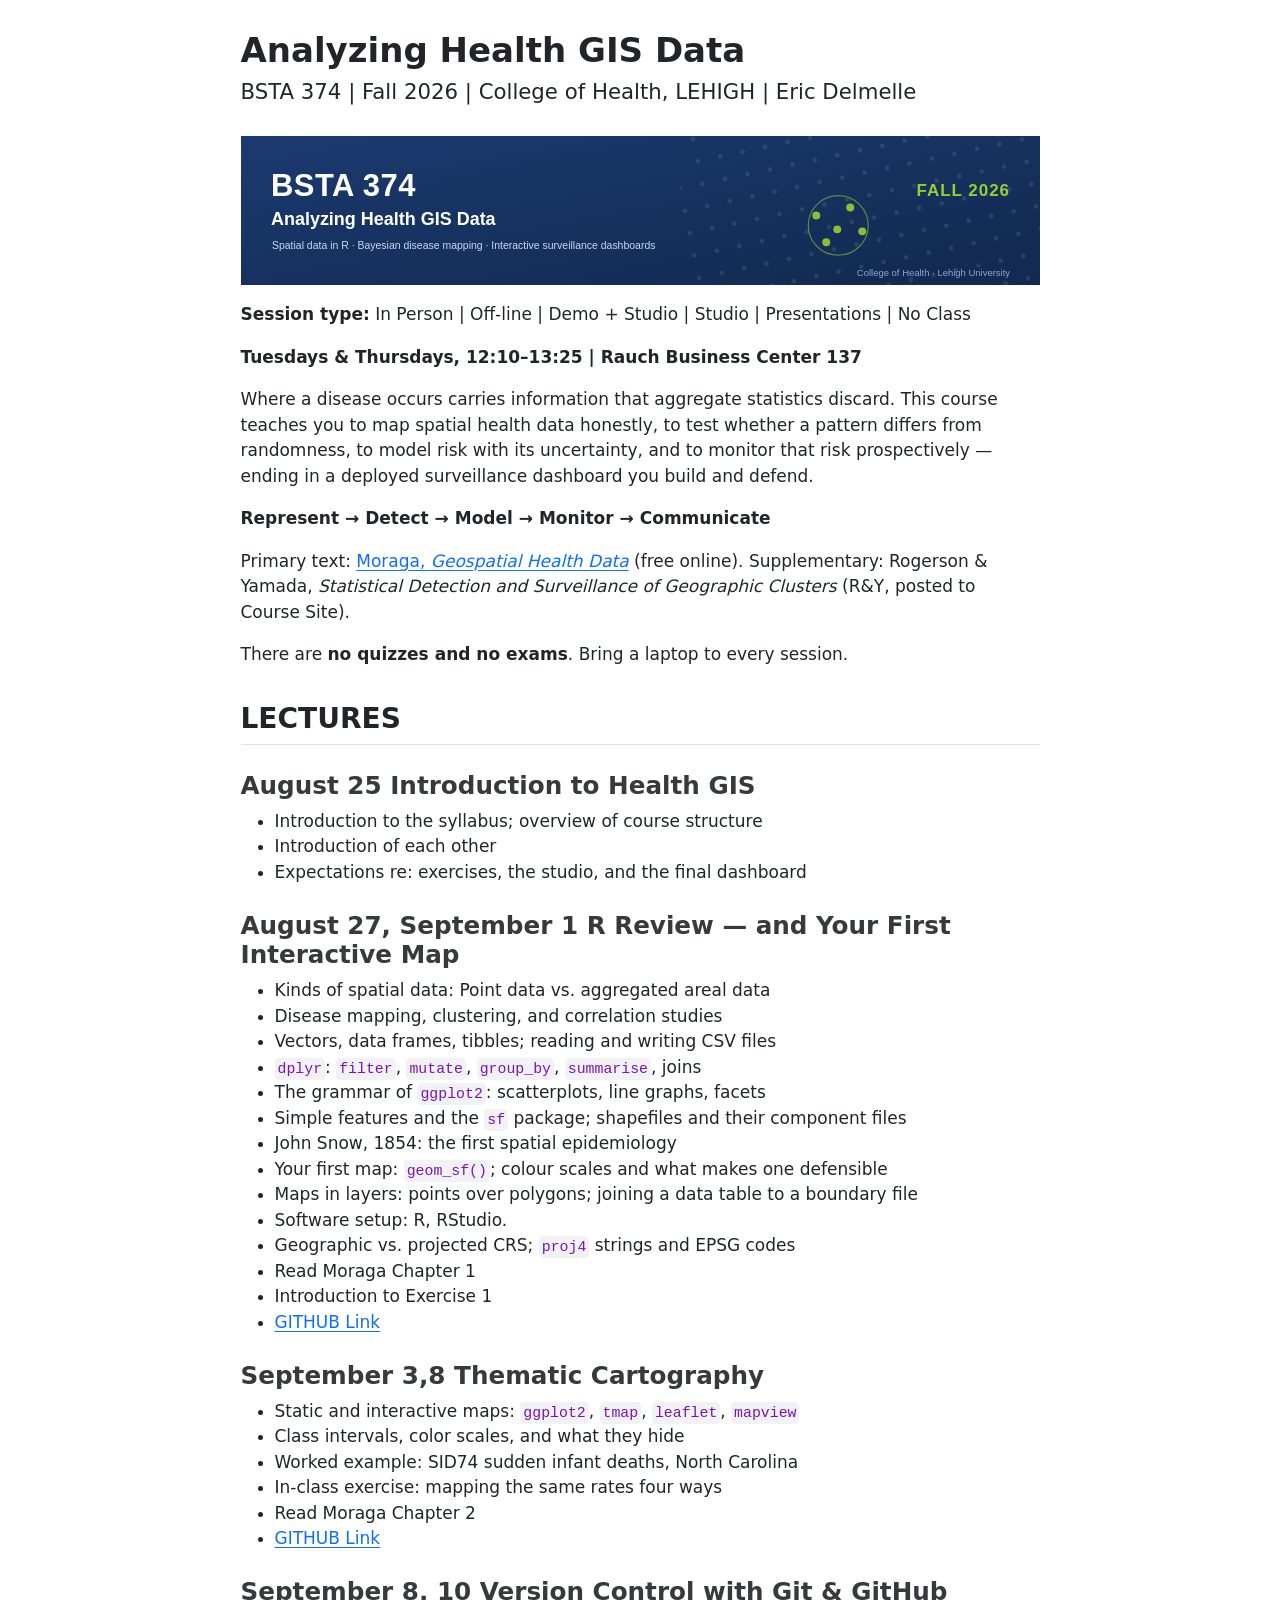
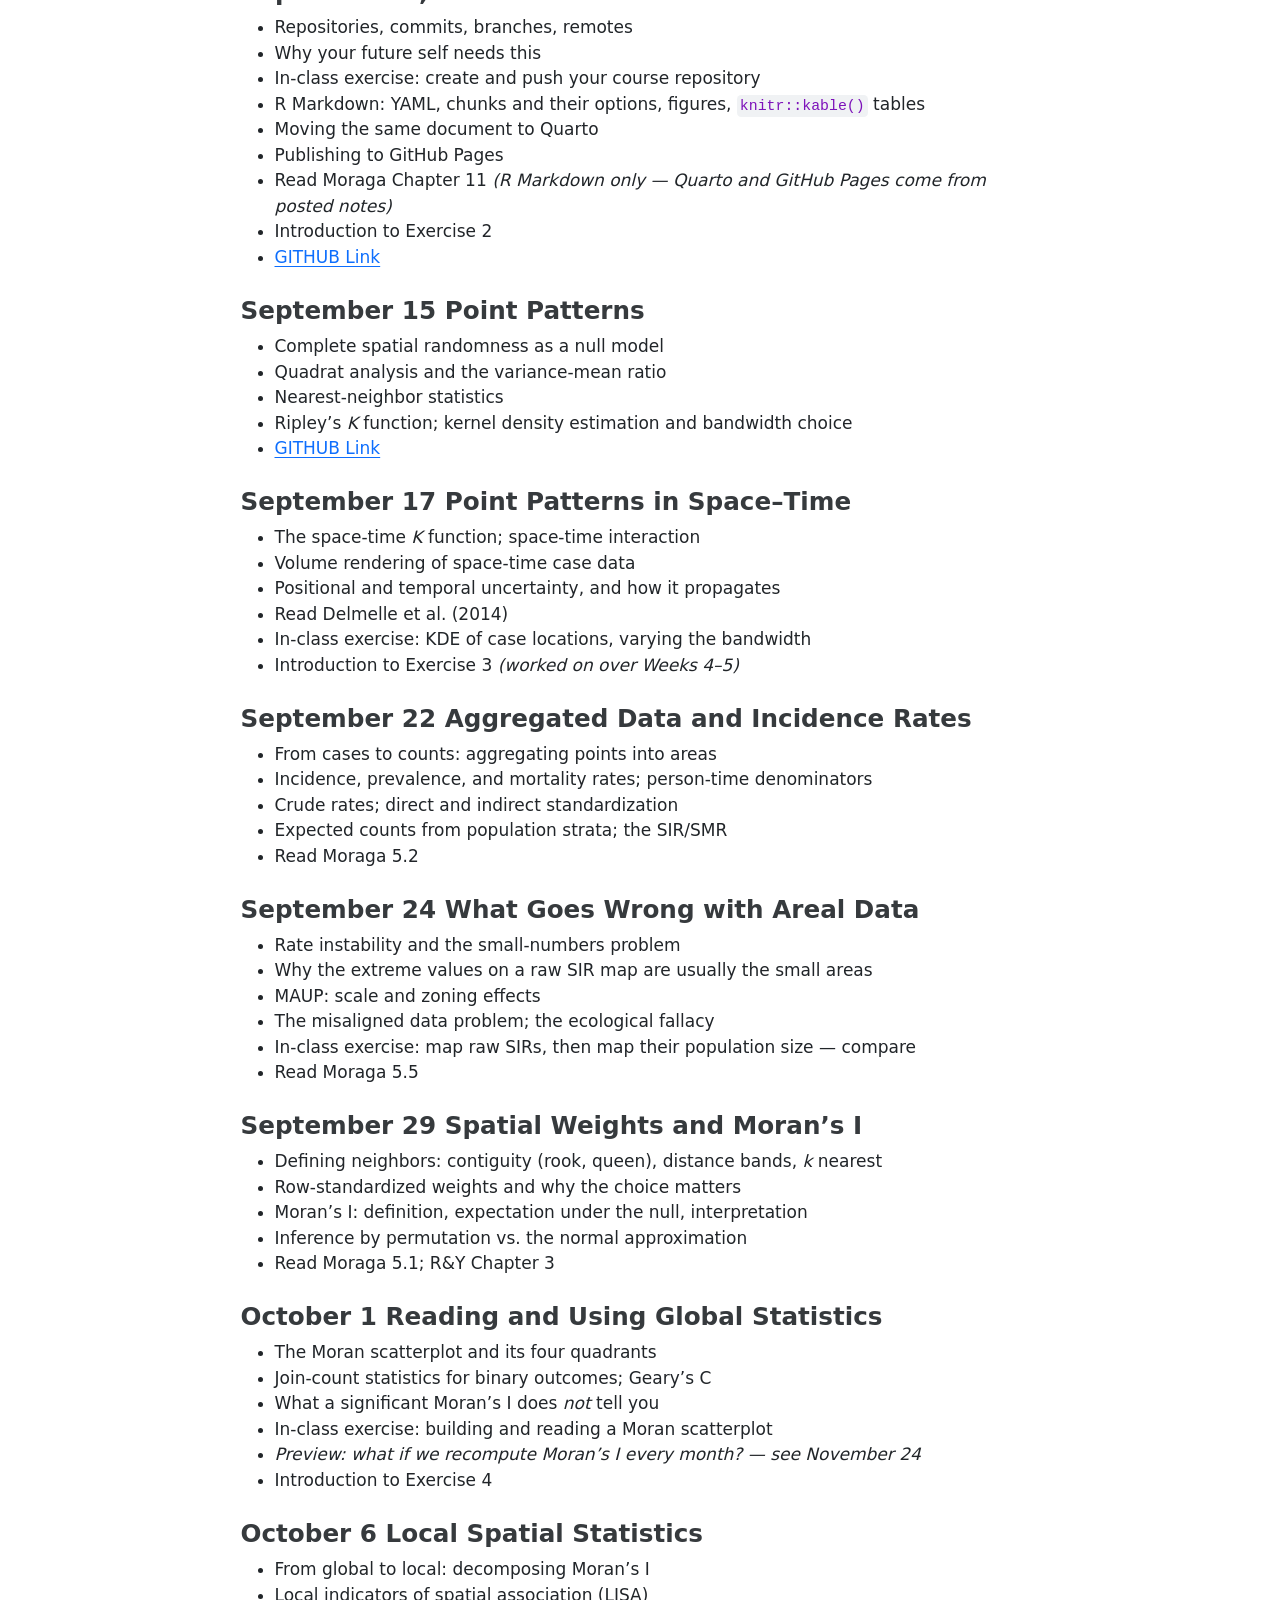
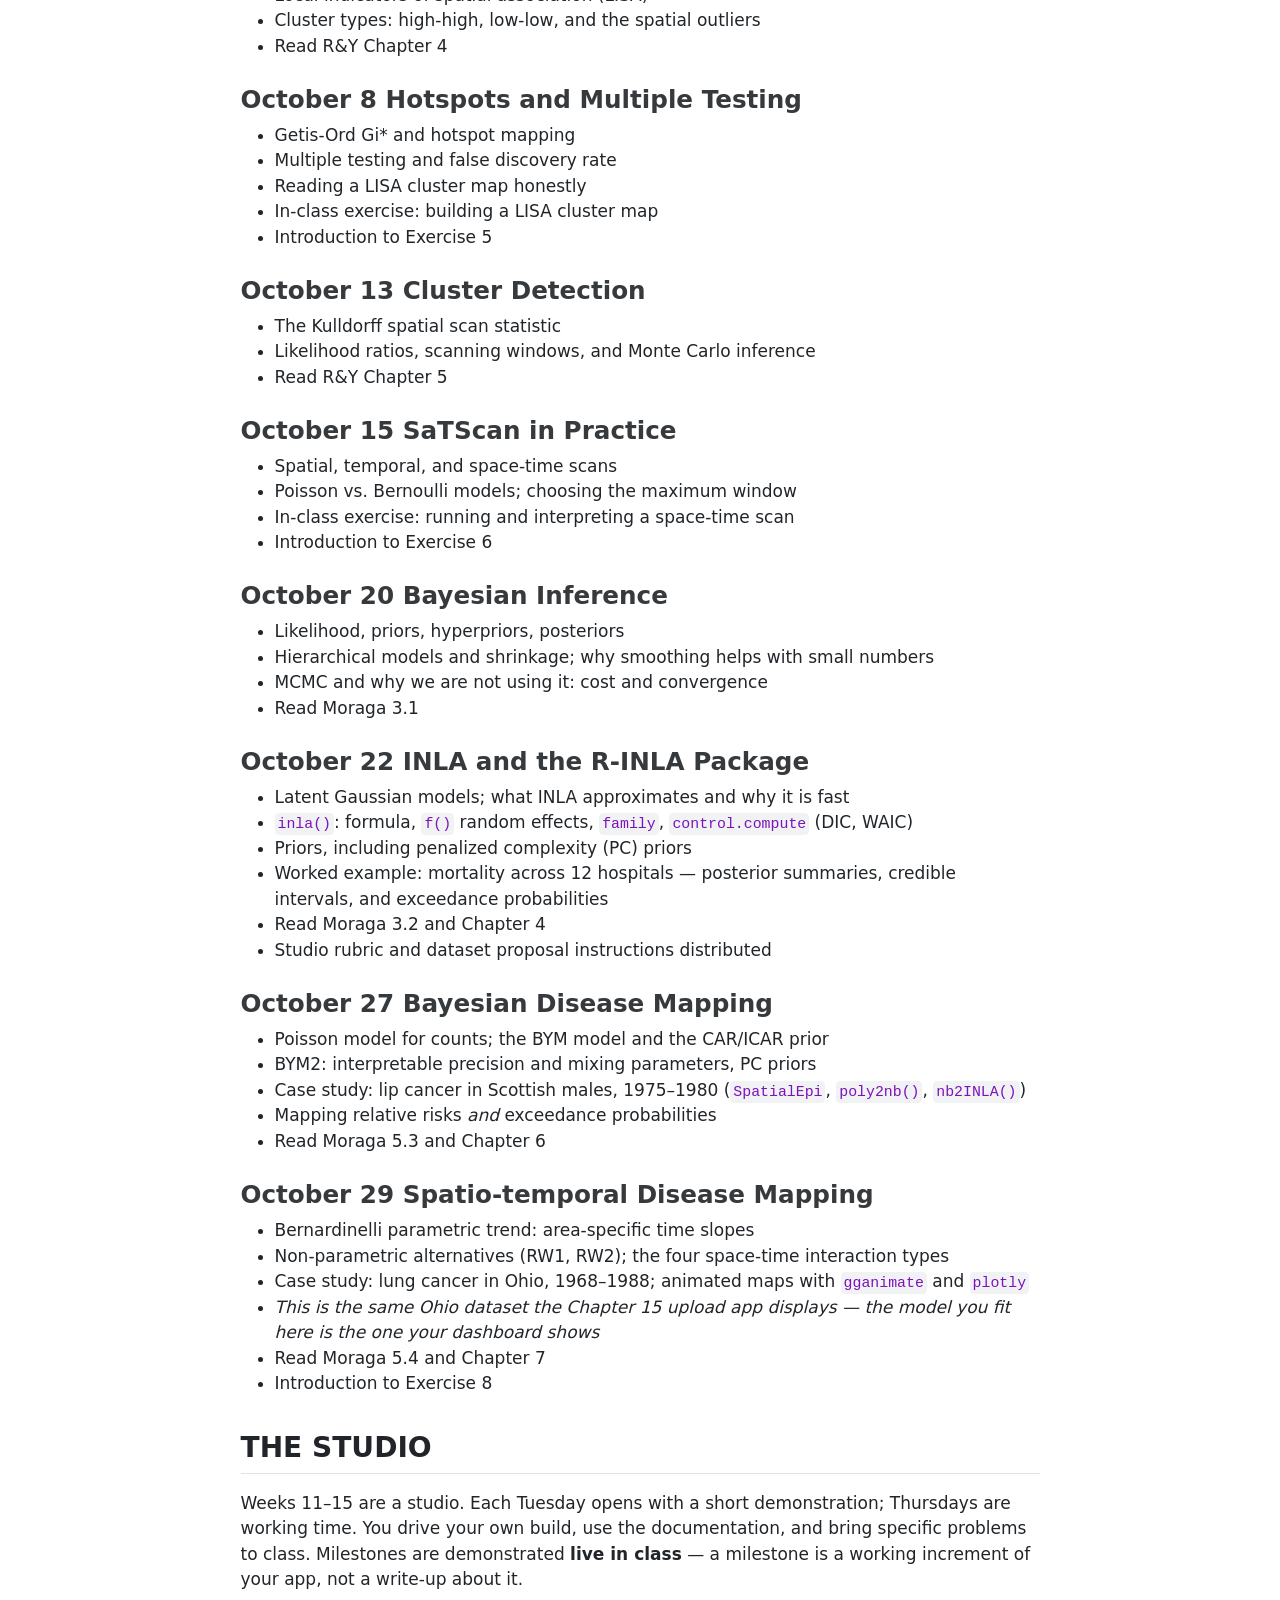
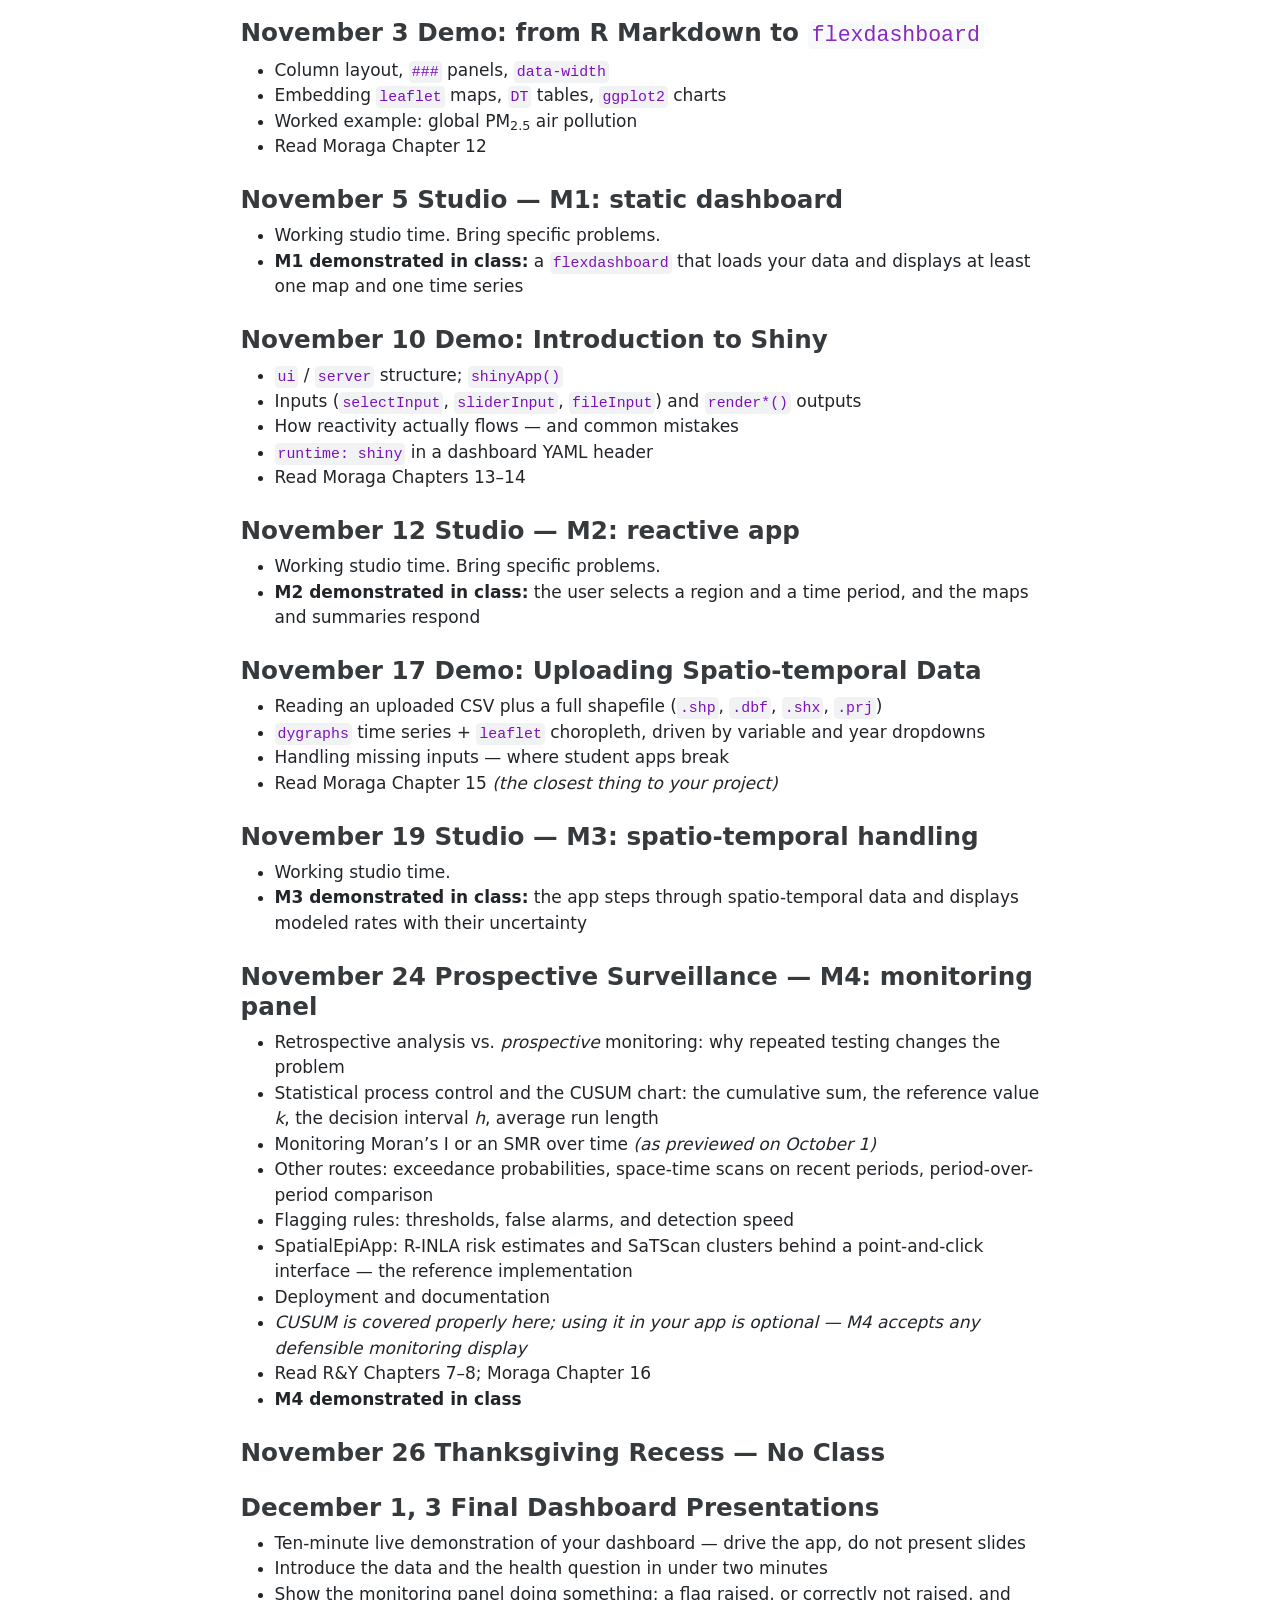
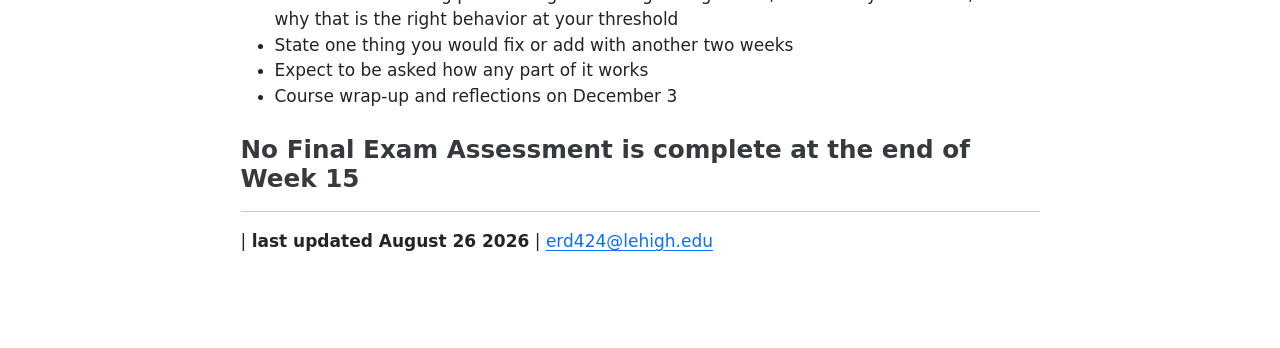
==== docs/index.html @ a83b5912 "~" ====
<!DOCTYPE html>
<html xmlns="http://www.w3.org/1999/xhtml" lang="en" xml:lang="en"><head>

<meta charset="utf-8">
<meta name="generator" content="quarto-1.8.25">

<meta name="viewport" content="width=device-width, initial-scale=1.0, user-scalable=yes">


<title>Analyzing Health GIS Data – Population Health</title>
<style>
code{white-space: pre-wrap;}
span.smallcaps{font-variant: small-caps;}
div.columns{display: flex; gap: min(4vw, 1.5em);}
div.column{flex: auto; overflow-x: auto;}
div.hanging-indent{margin-left: 1.5em; text-indent: -1.5em;}
ul.task-list{list-style: none;}
ul.task-list li input[type="checkbox"] {
  width: 0.8em;
  margin: 0 0.8em 0.2em -1em; /* quarto-specific, see https://github.com/quarto-dev/quarto-cli/issues/4556 */ 
  vertical-align: middle;
}
</style>


<script src="site_libs/quarto-nav/quarto-nav.js"></script>
<script src="site_libs/clipboard/clipboard.min.js"></script>
<script src="site_libs/quarto-search/autocomplete.umd.js"></script>
<script src="site_libs/quarto-search/fuse.min.js"></script>
<script src="site_libs/quarto-search/quarto-search.js"></script>
<meta name="quarto:offset" content="./">
<script src="site_libs/quarto-html/quarto.js" type="module"></script>
<script src="site_libs/quarto-html/tabsets/tabsets.js" type="module"></script>
<script src="site_libs/quarto-html/axe/axe-check.js" type="module"></script>
<script src="site_libs/quarto-html/popper.min.js"></script>
<script src="site_libs/quarto-html/tippy.umd.min.js"></script>
<script src="site_libs/quarto-html/anchor.min.js"></script>
<link href="site_libs/quarto-html/tippy.css" rel="stylesheet">
<link href="site_libs/quarto-html/quarto-syntax-highlighting-7b89279ff1a6dce999919e0e67d4d9ec.css" rel="stylesheet" id="quarto-text-highlighting-styles">
<script src="site_libs/bootstrap/bootstrap.min.js"></script>
<link href="site_libs/bootstrap/bootstrap-icons.css" rel="stylesheet">
<link href="site_libs/bootstrap/bootstrap-ff63373b1067ca6f91cf1456aa1f00a2.min.css" rel="stylesheet" append-hash="true" id="quarto-bootstrap" data-mode="light">
<script id="quarto-search-options" type="application/json">{
  "location": "sidebar",
  "copy-button": false,
  "collapse-after": 3,
  "panel-placement": "start",
  "type": "textbox",
  "limit": 50,
  "keyboard-shortcut": [
    "f",
    "/",
    "s"
  ],
  "show-item-context": false,
  "language": {
    "search-no-results-text": "No results",
    "search-matching-documents-text": "matching documents",
    "search-copy-link-title": "Copy link to search",
    "search-hide-matches-text": "Hide additional matches",
    "search-more-match-text": "more match in this document",
    "search-more-matches-text": "more matches in this document",
    "search-clear-button-title": "Clear",
    "search-text-placeholder": "",
    "search-detached-cancel-button-title": "Cancel",
    "search-submit-button-title": "Submit",
    "search-label": "Search"
  }
}</script>


<link rel="stylesheet" href="styles.css">
</head>

<body class="fullcontent quarto-light">

<div id="quarto-search-results"></div>
<!-- content -->
<div id="quarto-content" class="quarto-container page-columns page-rows-contents page-layout-article">
<!-- sidebar -->
<!-- margin-sidebar -->
    
<!-- main -->
<main class="content" id="quarto-document-content">

<header id="title-block-header" class="quarto-title-block default">
<div class="quarto-title">
<h1 class="title">Analyzing Health GIS Data</h1>
<p class="subtitle lead">BSTA 374 | Fall 2026 | College of Health, LEHIGH | Eric Delmelle</p>
</div>



<div class="quarto-title-meta">

    
  
    
  </div>
  


</header>


<p><img src="banner.svg" class="img-fluid"></p>
<p><strong>Session type:</strong> <span class="in-person">In Person</span> | <span class="off-line">Off-line</span> | <span class="demo">Demo + Studio</span> | <span class="studio">Studio</span> | <span class="presentation">Presentations</span> | <span class="no-class">No Class</span></p>
<p><strong>Tuesdays &amp; Thursdays, 12:10–13:25 | Rauch Business Center 137</strong></p>
<p>Where a disease occurs carries information that aggregate statistics discard. This course teaches you to map spatial health data honestly, to test whether a pattern differs from randomness, to model risk with its uncertainty, and to monitor that risk prospectively — ending in a deployed surveillance dashboard you build and defend.</p>
<p><strong>Represent → Detect → Model → Monitor → Communicate</strong></p>
<p>Primary text: <a href="https://www.paulamoraga.com/book-geospatial/">Moraga, <em>Geospatial Health Data</em></a> (free online). Supplementary: Rogerson &amp; Yamada, <em>Statistical Detection and Surveillance of Geographic Clusters</em> (R&amp;Y, posted to Course Site).</p>
<p>There are <strong>no quizzes and no exams</strong>. Bring a laptop to every session.</p>
<section id="lectures" class="level2">
<h2 class="anchored" data-anchor-id="lectures">LECTURES</h2>
<section id="august-25-introduction-to-health-gis" class="level3">
<h3 class="anchored" data-anchor-id="august-25-introduction-to-health-gis"><span class="in-person">August 25</span> Introduction to Health GIS</h3>
<ul>
<li>Introduction to the syllabus; overview of course structure</li>
<li>Introduction of each other</li>
<li>Expectations re: exercises, the studio, and the final dashboard</li>
</ul>
</section>
<section id="august-27-september-1-r-review-and-your-first-interactive-map" class="level3">
<h3 class="anchored" data-anchor-id="august-27-september-1-r-review-and-your-first-interactive-map"><span class="in-person">August 27, September 1</span> R Review — and Your First Interactive Map</h3>
<ul>
<li>Kinds of spatial data: Point data vs.&nbsp;aggregated areal data</li>
<li>Disease mapping, clustering, and correlation studies</li>
<li>Vectors, data frames, tibbles; reading and writing CSV files</li>
<li><code>dplyr</code>: <code>filter</code>, <code>mutate</code>, <code>group_by</code>, <code>summarise</code>, joins</li>
<li>The grammar of <code>ggplot2</code>: scatterplots, line graphs, facets</li>
<li>Simple features and the <code>sf</code> package; shapefiles and their component files</li>
<li>John Snow, 1854: the first spatial epidemiology</li>
<li>Your first map: <code>geom_sf()</code>; colour scales and what makes one defensible</li>
<li>Maps in layers: points over polygons; joining a data table to a boundary file</li>
<li>Software setup: R, RStudio.</li>
<li>Geographic vs.&nbsp;projected CRS; <code>proj4</code> strings and EPSG codes</li>
<li>Read Moraga Chapter 1</li>
<li>Introduction to Exercise 1</li>
<li><a href="https://BSTA-374.github.io/RreviewAndMaps/">GITHUB Link</a></li>
</ul>
</section>
<section id="september-38-thematic-cartography" class="level3">
<h3 class="anchored" data-anchor-id="september-38-thematic-cartography"><span class="in-person">September 3,8</span> Thematic Cartography</h3>
<ul>
<li>Static and interactive maps: <code>ggplot2</code>, <code>tmap</code>, <code>leaflet</code>, <code>mapview</code></li>
<li>Class intervals, color scales, and what they hide</li>
<li>Worked example: SID74 sudden infant deaths, North Carolina</li>
<li>In-class exercise: mapping the same rates four ways</li>
<li>Read Moraga Chapter 2</li>
<li><a href="https://BSTA-374.github.io/thematicMapping/">GITHUB Link</a></li>
</ul>
</section>
<section id="september-8-10-version-control-with-git-github" class="level3">
<h3 class="anchored" data-anchor-id="september-8-10-version-control-with-git-github"><span class="in-person">September 8, 10</span> Version Control with Git &amp; GitHub</h3>
<ul>
<li>Repositories, commits, branches, remotes</li>
<li>Why your future self needs this</li>
<li>In-class exercise: create and push your course repository</li>
<li>R Markdown: YAML, chunks and their options, figures, <code>knitr::kable()</code> tables</li>
<li>Moving the same document to Quarto</li>
<li>Publishing to GitHub Pages</li>
<li>Read Moraga Chapter 11 <em>(R Markdown only — Quarto and GitHub Pages come from posted notes)</em></li>
<li>Introduction to Exercise 2</li>
<li><a href="https://BSTA-374.github.io/github/">GITHUB Link</a></li>
</ul>
</section>
<section id="september-15-point-patterns" class="level3">
<h3 class="anchored" data-anchor-id="september-15-point-patterns"><span class="in-person">September 15</span> Point Patterns</h3>
<ul>
<li>Complete spatial randomness as a null model</li>
<li>Quadrat analysis and the variance-mean ratio</li>
<li>Nearest-neighbor statistics</li>
<li>Ripley’s <em>K</em> function; kernel density estimation and bandwidth choice</li>
<li><a href="https://bsta-374.github.io/pointpattern/">GITHUB Link</a></li>
</ul>
</section>
<section id="september-17-point-patterns-in-spacetime" class="level3">
<h3 class="anchored" data-anchor-id="september-17-point-patterns-in-spacetime"><span class="in-person">September 17</span> Point Patterns in Space–Time</h3>
<ul>
<li>The space-time <em>K</em> function; space-time interaction</li>
<li>Volume rendering of space-time case data</li>
<li>Positional and temporal uncertainty, and how it propagates</li>
<li>Read Delmelle et al.&nbsp;(2014)</li>
<li>In-class exercise: KDE of case locations, varying the bandwidth</li>
<li>Introduction to Exercise 3 <em>(worked on over Weeks 4–5)</em></li>
</ul>
</section>
<section id="september-22-aggregated-data-and-incidence-rates" class="level3">
<h3 class="anchored" data-anchor-id="september-22-aggregated-data-and-incidence-rates"><span class="in-person">September 22</span> Aggregated Data and Incidence Rates</h3>
<ul>
<li>From cases to counts: aggregating points into areas</li>
<li>Incidence, prevalence, and mortality rates; person-time denominators</li>
<li>Crude rates; direct and indirect standardization</li>
<li>Expected counts from population strata; the SIR/SMR</li>
<li>Read Moraga 5.2</li>
</ul>
</section>
<section id="september-24-what-goes-wrong-with-areal-data" class="level3">
<h3 class="anchored" data-anchor-id="september-24-what-goes-wrong-with-areal-data"><span class="in-person">September 24</span> What Goes Wrong with Areal Data</h3>
<ul>
<li>Rate instability and the small-numbers problem</li>
<li>Why the extreme values on a raw SIR map are usually the small areas</li>
<li>MAUP: scale and zoning effects</li>
<li>The misaligned data problem; the ecological fallacy</li>
<li>In-class exercise: map raw SIRs, then map their population size — compare</li>
<li>Read Moraga 5.5</li>
</ul>
</section>
<section id="september-29-spatial-weights-and-morans-i" class="level3">
<h3 class="anchored" data-anchor-id="september-29-spatial-weights-and-morans-i"><span class="in-person">September 29</span> Spatial Weights and Moran’s I</h3>
<ul>
<li>Defining neighbors: contiguity (rook, queen), distance bands, <em>k</em> nearest</li>
<li>Row-standardized weights and why the choice matters</li>
<li>Moran’s I: definition, expectation under the null, interpretation</li>
<li>Inference by permutation vs.&nbsp;the normal approximation</li>
<li>Read Moraga 5.1; R&amp;Y Chapter 3</li>
</ul>
</section>
<section id="october-1-reading-and-using-global-statistics" class="level3">
<h3 class="anchored" data-anchor-id="october-1-reading-and-using-global-statistics"><span class="in-person">October 1</span> Reading and Using Global Statistics</h3>
<ul>
<li>The Moran scatterplot and its four quadrants</li>
<li>Join-count statistics for binary outcomes; Geary’s C</li>
<li>What a significant Moran’s I does <em>not</em> tell you</li>
<li>In-class exercise: building and reading a Moran scatterplot</li>
<li><em>Preview: what if we recompute Moran’s I every month? — see November 24</em></li>
<li>Introduction to Exercise 4</li>
</ul>
</section>
<section id="october-6-local-spatial-statistics" class="level3">
<h3 class="anchored" data-anchor-id="october-6-local-spatial-statistics"><span class="in-person">October 6</span> Local Spatial Statistics</h3>
<ul>
<li>From global to local: decomposing Moran’s I</li>
<li>Local indicators of spatial association (LISA)</li>
<li>Cluster types: high-high, low-low, and the spatial outliers</li>
<li>Read R&amp;Y Chapter 4</li>
</ul>
</section>
<section id="october-8-hotspots-and-multiple-testing" class="level3">
<h3 class="anchored" data-anchor-id="october-8-hotspots-and-multiple-testing"><span class="in-person">October 8</span> Hotspots and Multiple Testing</h3>
<ul>
<li>Getis-Ord Gi* and hotspot mapping</li>
<li>Multiple testing and false discovery rate</li>
<li>Reading a LISA cluster map honestly</li>
<li>In-class exercise: building a LISA cluster map</li>
<li>Introduction to Exercise 5</li>
</ul>
</section>
<section id="october-13-cluster-detection" class="level3">
<h3 class="anchored" data-anchor-id="october-13-cluster-detection"><span class="off-line">October 13</span> Cluster Detection</h3>
<ul>
<li>The Kulldorff spatial scan statistic</li>
<li>Likelihood ratios, scanning windows, and Monte Carlo inference</li>
<li>Read R&amp;Y Chapter 5</li>
</ul>
</section>
<section id="october-15-satscan-in-practice" class="level3">
<h3 class="anchored" data-anchor-id="october-15-satscan-in-practice"><span class="in-person">October 15</span> SaTScan in Practice</h3>
<ul>
<li>Spatial, temporal, and space-time scans</li>
<li>Poisson vs.&nbsp;Bernoulli models; choosing the maximum window</li>
<li>In-class exercise: running and interpreting a space-time scan</li>
<li>Introduction to Exercise 6</li>
</ul>
</section>
<section id="october-20-bayesian-inference" class="level3">
<h3 class="anchored" data-anchor-id="october-20-bayesian-inference"><span class="in-person">October 20</span> Bayesian Inference</h3>
<ul>
<li>Likelihood, priors, hyperpriors, posteriors</li>
<li>Hierarchical models and shrinkage; why smoothing helps with small numbers</li>
<li>MCMC and why we are not using it: cost and convergence</li>
<li>Read Moraga 3.1</li>
</ul>
</section>
<section id="october-22-inla-and-the-r-inla-package" class="level3">
<h3 class="anchored" data-anchor-id="october-22-inla-and-the-r-inla-package"><span class="in-person">October 22</span> INLA and the R-INLA Package</h3>
<ul>
<li>Latent Gaussian models; what INLA approximates and why it is fast</li>
<li><code>inla()</code>: formula, <code>f()</code> random effects, <code>family</code>, <code>control.compute</code> (DIC, WAIC)</li>
<li>Priors, including penalized complexity (PC) priors</li>
<li>Worked example: mortality across 12 hospitals — posterior summaries, credible intervals, and exceedance probabilities</li>
<li>Read Moraga 3.2 and Chapter 4</li>
<li>Studio rubric and dataset proposal instructions distributed</li>
</ul>
</section>
<section id="october-27-bayesian-disease-mapping" class="level3">
<h3 class="anchored" data-anchor-id="october-27-bayesian-disease-mapping"><span class="in-person">October 27</span> Bayesian Disease Mapping</h3>
<ul>
<li>Poisson model for counts; the BYM model and the CAR/ICAR prior</li>
<li>BYM2: interpretable precision and mixing parameters, PC priors</li>
<li>Case study: lip cancer in Scottish males, 1975–1980 (<code>SpatialEpi</code>, <code>poly2nb()</code>, <code>nb2INLA()</code>)</li>
<li>Mapping relative risks <em>and</em> exceedance probabilities</li>
<li>Read Moraga 5.3 and Chapter 6</li>
</ul>
</section>
<section id="october-29-spatio-temporal-disease-mapping" class="level3">
<h3 class="anchored" data-anchor-id="october-29-spatio-temporal-disease-mapping"><span class="in-person">October 29</span> Spatio-temporal Disease Mapping</h3>
<ul>
<li>Bernardinelli parametric trend: area-specific time slopes</li>
<li>Non-parametric alternatives (RW1, RW2); the four space-time interaction types</li>
<li>Case study: lung cancer in Ohio, 1968–1988; animated maps with <code>gganimate</code> and <code>plotly</code></li>
<li><em>This is the same Ohio dataset the Chapter 15 upload app displays — the model you fit here is the one your dashboard shows</em></li>
<li>Read Moraga 5.4 and Chapter 7</li>
<li>Introduction to Exercise 8</li>
</ul>
</section>
</section>
<section id="the-studio" class="level2">
<h2 class="anchored" data-anchor-id="the-studio">THE STUDIO</h2>
<p>Weeks 11–15 are a studio. Each Tuesday opens with a short demonstration; Thursdays are working time. You drive your own build, use the documentation, and bring specific problems to class. Milestones are demonstrated <strong>live in class</strong> — a milestone is a working increment of your app, not a write-up about it.</p>
<section id="november-3-demo-from-r-markdown-to-flexdashboard" class="level3">
<h3 class="anchored" data-anchor-id="november-3-demo-from-r-markdown-to-flexdashboard"><span class="demo">November 3</span> Demo: from R Markdown to <code>flexdashboard</code></h3>
<ul>
<li>Column layout, <code>###</code> panels, <code>data-width</code></li>
<li>Embedding <code>leaflet</code> maps, <code>DT</code> tables, <code>ggplot2</code> charts</li>
<li>Worked example: global PM<sub>2.5</sub> air pollution</li>
<li>Read Moraga Chapter 12</li>
</ul>
</section>
<section id="november-5-studio-m1-static-dashboard" class="level3">
<h3 class="anchored" data-anchor-id="november-5-studio-m1-static-dashboard"><span class="studio">November 5</span> Studio — M1: static dashboard</h3>
<ul>
<li>Working studio time. Bring specific problems.</li>
<li><strong>M1 demonstrated in class:</strong> a <code>flexdashboard</code> that loads your data and displays at least one map and one time series</li>
</ul>
</section>
<section id="november-10-demo-introduction-to-shiny" class="level3">
<h3 class="anchored" data-anchor-id="november-10-demo-introduction-to-shiny"><span class="demo">November 10</span> Demo: Introduction to Shiny</h3>
<ul>
<li><code>ui</code> / <code>server</code> structure; <code>shinyApp()</code></li>
<li>Inputs (<code>selectInput</code>, <code>sliderInput</code>, <code>fileInput</code>) and <code>render*()</code> outputs</li>
<li>How reactivity actually flows — and common mistakes</li>
<li><code>runtime: shiny</code> in a dashboard YAML header</li>
<li>Read Moraga Chapters 13–14</li>
</ul>
</section>
<section id="november-12-studio-m2-reactive-app" class="level3">
<h3 class="anchored" data-anchor-id="november-12-studio-m2-reactive-app"><span class="studio">November 12</span> Studio — M2: reactive app</h3>
<ul>
<li>Working studio time. Bring specific problems.</li>
<li><strong>M2 demonstrated in class:</strong> the user selects a region and a time period, and the maps and summaries respond</li>
</ul>
</section>
<section id="november-17-demo-uploading-spatio-temporal-data" class="level3">
<h3 class="anchored" data-anchor-id="november-17-demo-uploading-spatio-temporal-data"><span class="demo">November 17</span> Demo: Uploading Spatio-temporal Data</h3>
<ul>
<li>Reading an uploaded CSV plus a full shapefile (<code>.shp</code>, <code>.dbf</code>, <code>.shx</code>, <code>.prj</code>)</li>
<li><code>dygraphs</code> time series + <code>leaflet</code> choropleth, driven by variable and year dropdowns</li>
<li>Handling missing inputs — where student apps break</li>
<li>Read Moraga Chapter 15 <em>(the closest thing to your project)</em></li>
</ul>
</section>
<section id="november-19-studio-m3-spatio-temporal-handling" class="level3">
<h3 class="anchored" data-anchor-id="november-19-studio-m3-spatio-temporal-handling"><span class="studio">November 19</span> Studio — M3: spatio-temporal handling</h3>
<ul>
<li>Working studio time.</li>
<li><strong>M3 demonstrated in class:</strong> the app steps through spatio-temporal data and displays modeled rates with their uncertainty</li>
</ul>
</section>
<section id="november-24-prospective-surveillance-m4-monitoring-panel" class="level3">
<h3 class="anchored" data-anchor-id="november-24-prospective-surveillance-m4-monitoring-panel"><span class="demo">November 24</span> Prospective Surveillance — M4: monitoring panel</h3>
<ul>
<li>Retrospective analysis vs.&nbsp;<em>prospective</em> monitoring: why repeated testing changes the problem</li>
<li>Statistical process control and the CUSUM chart: the cumulative sum, the reference value <em>k</em>, the decision interval <em>h</em>, average run length</li>
<li>Monitoring Moran’s I or an SMR over time <em>(as previewed on October 1)</em></li>
<li>Other routes: exceedance probabilities, space-time scans on recent periods, period-over-period comparison</li>
<li>Flagging rules: thresholds, false alarms, and detection speed</li>
<li>SpatialEpiApp: R-INLA risk estimates and SaTScan clusters behind a point-and-click interface — the reference implementation</li>
<li>Deployment and documentation</li>
<li><em>CUSUM is covered properly here; using it in your app is optional — M4 accepts any defensible monitoring display</em></li>
<li>Read R&amp;Y Chapters 7–8; Moraga Chapter 16</li>
<li><strong>M4 demonstrated in class</strong></li>
</ul>
</section>
<section id="november-26-thanksgiving-recess-no-class" class="level3">
<h3 class="anchored" data-anchor-id="november-26-thanksgiving-recess-no-class"><span class="no-class">November 26</span> Thanksgiving Recess — No Class</h3>
</section>
<section id="december-1-3-final-dashboard-presentations" class="level3">
<h3 class="anchored" data-anchor-id="december-1-3-final-dashboard-presentations"><span class="presentation">December 1, 3</span> Final Dashboard Presentations</h3>
<ul>
<li>Ten-minute live demonstration of your dashboard — drive the app, do not present slides</li>
<li>Introduce the data and the health question in under two minutes</li>
<li>Show the monitoring panel doing something: a flag raised, or correctly not raised, and why that is the right behavior at your threshold</li>
<li>State one thing you would fix or add with another two weeks</li>
<li>Expect to be asked how any part of it works</li>
<li>Course wrap-up and reflections on December 3</li>
</ul>
</section>
<section id="no-final-exam-assessment-is-complete-at-the-end-of-week-15" class="level3">
<h3 class="anchored" data-anchor-id="no-final-exam-assessment-is-complete-at-the-end-of-week-15"><span class="no-class">No Final Exam</span> Assessment is complete at the end of Week 15</h3>
<hr>
<p>| <strong>last updated August 26 2026</strong> | <a href="mailto:erd424@lehigh.edu">erd424@lehigh.edu</a></p>
<!-- Topic schedule only. Exercise deadlines, milestone points, the dataset
     proposal, grading and course policies live in the syllabus, so that this
     page stays reusable from year to year.

     Lecture links follow the pattern https://spatialepilehigh.github.io/<repo>/
     Add each one to the session block as the repo is published:
       Sep 1   spatialDataInR
       Sep 3   thematicCartography
       Sep 8   gitAndGitHub
       Sep 10  reproducibleReporting
       Sep 15  pointPatterns
       Sep 17  pointPatternsSpaceTime
       Sep 22  aggregatedDataRates
       Sep 24  arealDataProblems
       Sep 29  spatialWeightsMoran
       Oct 1   globalStatistics
       Oct 6   localStatistics
       Oct 8   hotspotsMultipleTesting
       Oct 13  clusterDetection
       Oct 15  satscanInPractice
       Oct 20  bayesianInference
       Oct 22  inlaAndRINLA
       Oct 27  bayesianDiseaseMapping
       Oct 29  spatioTemporalMapping
       Nov 3   flexdashboardDemo
       Nov 10  shinyDemo
       Nov 17  uploadSpatioTemporal
       Nov 24  prospectiveSurveillance
-->


</section>
</section>

</main> <!-- /main -->
<script id="quarto-html-after-body" type="application/javascript">
  window.document.addEventListener("DOMContentLoaded", function (event) {
    const icon = "";
    const anchorJS = new window.AnchorJS();
    anchorJS.options = {
      placement: 'right',
      icon: icon
    };
    anchorJS.add('.anchored');
    const isCodeAnnotation = (el) => {
      for (const clz of el.classList) {
        if (clz.startsWith('code-annotation-')) {                     
          return true;
        }
      }
      return false;
    }
    const onCopySuccess = function(e) {
      // button target
      const button = e.trigger;
      // don't keep focus
      button.blur();
      // flash "checked"
      button.classList.add('code-copy-button-checked');
      var currentTitle = button.getAttribute("title");
      button.setAttribute("title", "Copied!");
      let tooltip;
      if (window.bootstrap) {
        button.setAttribute("data-bs-toggle", "tooltip");
        button.setAttribute("data-bs-placement", "left");
        button.setAttribute("data-bs-title", "Copied!");
        tooltip = new bootstrap.Tooltip(button, 
          { trigger: "manual", 
            customClass: "code-copy-button-tooltip",
            offset: [0, -8]});
        tooltip.show();    
      }
      setTimeout(function() {
        if (tooltip) {
          tooltip.hide();
          button.removeAttribute("data-bs-title");
          button.removeAttribute("data-bs-toggle");
          button.removeAttribute("data-bs-placement");
        }
        button.setAttribute("title", currentTitle);
        button.classList.remove('code-copy-button-checked');
      }, 1000);
      // clear code selection
      e.clearSelection();
    }
    const getTextToCopy = function(trigger) {
      const outerScaffold = trigger.parentElement.cloneNode(true);
      const codeEl = outerScaffold.querySelector('code');
      for (const childEl of codeEl.children) {
        if (isCodeAnnotation(childEl)) {
          childEl.remove();
        }
      }
      return codeEl.innerText;
    }
    const clipboard = new window.ClipboardJS('.code-copy-button:not([data-in-quarto-modal])', {
      text: getTextToCopy
    });
    clipboard.on('success', onCopySuccess);
    if (window.document.getElementById('quarto-embedded-source-code-modal')) {
      const clipboardModal = new window.ClipboardJS('.code-copy-button[data-in-quarto-modal]', {
        text: getTextToCopy,
        container: window.document.getElementById('quarto-embedded-source-code-modal')
      });
      clipboardModal.on('success', onCopySuccess);
    }
      var localhostRegex = new RegExp(/^(?:http|https):\/\/localhost\:?[0-9]*\//);
      var mailtoRegex = new RegExp(/^mailto:/);
        var filterRegex = new RegExp('/' + window.location.host + '/');
      var isInternal = (href) => {
          return filterRegex.test(href) || localhostRegex.test(href) || mailtoRegex.test(href);
      }
      // Inspect non-navigation links and adorn them if external
     var links = window.document.querySelectorAll('a[href]:not(.nav-link):not(.navbar-brand):not(.toc-action):not(.sidebar-link):not(.sidebar-item-toggle):not(.pagination-link):not(.no-external):not([aria-hidden]):not(.dropdown-item):not(.quarto-navigation-tool):not(.about-link)');
      for (var i=0; i<links.length; i++) {
        const link = links[i];
        if (!isInternal(link.href)) {
          // undo the damage that might have been done by quarto-nav.js in the case of
          // links that we want to consider external
          if (link.dataset.originalHref !== undefined) {
            link.href = link.dataset.originalHref;
          }
        }
      }
    function tippyHover(el, contentFn, onTriggerFn, onUntriggerFn) {
      const config = {
        allowHTML: true,
        maxWidth: 500,
        delay: 100,
        arrow: false,
        appendTo: function(el) {
            return el.parentElement;
        },
        interactive: true,
        interactiveBorder: 10,
        theme: 'quarto',
        placement: 'bottom-start',
      };
      if (contentFn) {
        config.content = contentFn;
      }
      if (onTriggerFn) {
        config.onTrigger = onTriggerFn;
      }
      if (onUntriggerFn) {
        config.onUntrigger = onUntriggerFn;
      }
      window.tippy(el, config); 
    }
    const noterefs = window.document.querySelectorAll('a[role="doc-noteref"]');
    for (var i=0; i<noterefs.length; i++) {
      const ref = noterefs[i];
      tippyHover(ref, function() {
        // use id or data attribute instead here
        let href = ref.getAttribute('data-footnote-href') || ref.getAttribute('href');
        try { href = new URL(href).hash; } catch {}
        const id = href.replace(/^#\/?/, "");
        const note = window.document.getElementById(id);
        if (note) {
          return note.innerHTML;
        } else {
          return "";
        }
      });
    }
    const xrefs = window.document.querySelectorAll('a.quarto-xref');
    const processXRef = (id, note) => {
      // Strip column container classes
      const stripColumnClz = (el) => {
        el.classList.remove("page-full", "page-columns");
        if (el.children) {
          for (const child of el.children) {
            stripColumnClz(child);
          }
        }
      }
      stripColumnClz(note)
      if (id === null || id.startsWith('sec-')) {
        // Special case sections, only their first couple elements
        const container = document.createElement("div");
        if (note.children && note.children.length > 2) {
          container.appendChild(note.children[0].cloneNode(true));
          for (let i = 1; i < note.children.length; i++) {
            const child = note.children[i];
            if (child.tagName === "P" && child.innerText === "") {
              continue;
            } else {
              container.appendChild(child.cloneNode(true));
              break;
            }
          }
          if (window.Quarto?.typesetMath) {
            window.Quarto.typesetMath(container);
          }
          return container.innerHTML
        } else {
          if (window.Quarto?.typesetMath) {
            window.Quarto.typesetMath(note);
          }
          return note.innerHTML;
        }
      } else {
        // Remove any anchor links if they are present
        const anchorLink = note.querySelector('a.anchorjs-link');
        if (anchorLink) {
          anchorLink.remove();
        }
        if (window.Quarto?.typesetMath) {
          window.Quarto.typesetMath(note);
        }
        if (note.classList.contains("callout")) {
          return note.outerHTML;
        } else {
          return note.innerHTML;
        }
      }
    }
    for (var i=0; i<xrefs.length; i++) {
      const xref = xrefs[i];
      tippyHover(xref, undefined, function(instance) {
        instance.disable();
        let url = xref.getAttribute('href');
        let hash = undefined; 
        if (url.startsWith('#')) {
          hash = url;
        } else {
          try { hash = new URL(url).hash; } catch {}
        }
        if (hash) {
          const id = hash.replace(/^#\/?/, "");
          const note = window.document.getElementById(id);
          if (note !== null) {
            try {
              const html = processXRef(id, note.cloneNode(true));
              instance.setContent(html);
            } finally {
              instance.enable();
              instance.show();
            }
          } else {
            // See if we can fetch this
            fetch(url.split('#')[0])
            .then(res => res.text())
            .then(html => {
              const parser = new DOMParser();
              const htmlDoc = parser.parseFromString(html, "text/html");
              const note = htmlDoc.getElementById(id);
              if (note !== null) {
                const html = processXRef(id, note);
                instance.setContent(html);
              } 
            }).finally(() => {
              instance.enable();
              instance.show();
            });
          }
        } else {
          // See if we can fetch a full url (with no hash to target)
          // This is a special case and we should probably do some content thinning / targeting
          fetch(url)
          .then(res => res.text())
          .then(html => {
            const parser = new DOMParser();
            const htmlDoc = parser.parseFromString(html, "text/html");
            const note = htmlDoc.querySelector('main.content');
            if (note !== null) {
              // This should only happen for chapter cross references
              // (since there is no id in the URL)
              // remove the first header
              if (note.children.length > 0 && note.children[0].tagName === "HEADER") {
                note.children[0].remove();
              }
              const html = processXRef(null, note);
              instance.setContent(html);
            } 
          }).finally(() => {
            instance.enable();
            instance.show();
          });
        }
      }, function(instance) {
      });
    }
        let selectedAnnoteEl;
        const selectorForAnnotation = ( cell, annotation) => {
          let cellAttr = 'data-code-cell="' + cell + '"';
          let lineAttr = 'data-code-annotation="' +  annotation + '"';
          const selector = 'span[' + cellAttr + '][' + lineAttr + ']';
          return selector;
        }
        const selectCodeLines = (annoteEl) => {
          const doc = window.document;
          const targetCell = annoteEl.getAttribute("data-target-cell");
          const targetAnnotation = annoteEl.getAttribute("data-target-annotation");
          const annoteSpan = window.document.querySelector(selectorForAnnotation(targetCell, targetAnnotation));
          const lines = annoteSpan.getAttribute("data-code-lines").split(",");
          const lineIds = lines.map((line) => {
            return targetCell + "-" + line;
          })
          let top = null;
          let height = null;
          let parent = null;
          if (lineIds.length > 0) {
              //compute the position of the single el (top and bottom and make a div)
              const el = window.document.getElementById(lineIds[0]);
              top = el.offsetTop;
              height = el.offsetHeight;
              parent = el.parentElement.parentElement;
            if (lineIds.length > 1) {
              const lastEl = window.document.getElementById(lineIds[lineIds.length - 1]);
              const bottom = lastEl.offsetTop + lastEl.offsetHeight;
              height = bottom - top;
            }
            if (top !== null && height !== null && parent !== null) {
              // cook up a div (if necessary) and position it 
              let div = window.document.getElementById("code-annotation-line-highlight");
              if (div === null) {
                div = window.document.createElement("div");
                div.setAttribute("id", "code-annotation-line-highlight");
                div.style.position = 'absolute';
                parent.appendChild(div);
              }
              div.style.top = top - 2 + "px";
              div.style.height = height + 4 + "px";
              div.style.left = 0;
              let gutterDiv = window.document.getElementById("code-annotation-line-highlight-gutter");
              if (gutterDiv === null) {
                gutterDiv = window.document.createElement("div");
                gutterDiv.setAttribute("id", "code-annotation-line-highlight-gutter");
                gutterDiv.style.position = 'absolute';
                const codeCell = window.document.getElementById(targetCell);
                const gutter = codeCell.querySelector('.code-annotation-gutter');
                gutter.appendChild(gutterDiv);
              }
              gutterDiv.style.top = top - 2 + "px";
              gutterDiv.style.height = height + 4 + "px";
            }
            selectedAnnoteEl = annoteEl;
          }
        };
        const unselectCodeLines = () => {
          const elementsIds = ["code-annotation-line-highlight", "code-annotation-line-highlight-gutter"];
          elementsIds.forEach((elId) => {
            const div = window.document.getElementById(elId);
            if (div) {
              div.remove();
            }
          });
          selectedAnnoteEl = undefined;
        };
          // Handle positioning of the toggle
      window.addEventListener(
        "resize",
        throttle(() => {
          elRect = undefined;
          if (selectedAnnoteEl) {
            selectCodeLines(selectedAnnoteEl);
          }
        }, 10)
      );
      function throttle(fn, ms) {
      let throttle = false;
      let timer;
        return (...args) => {
          if(!throttle) { // first call gets through
              fn.apply(this, args);
              throttle = true;
          } else { // all the others get throttled
              if(timer) clearTimeout(timer); // cancel #2
              timer = setTimeout(() => {
                fn.apply(this, args);
                timer = throttle = false;
              }, ms);
          }
        };
      }
        // Attach click handler to the DT
        const annoteDls = window.document.querySelectorAll('dt[data-target-cell]');
        for (const annoteDlNode of annoteDls) {
          annoteDlNode.addEventListener('click', (event) => {
            const clickedEl = event.target;
            if (clickedEl !== selectedAnnoteEl) {
              unselectCodeLines();
              const activeEl = window.document.querySelector('dt[data-target-cell].code-annotation-active');
              if (activeEl) {
                activeEl.classList.remove('code-annotation-active');
              }
              selectCodeLines(clickedEl);
              clickedEl.classList.add('code-annotation-active');
            } else {
              // Unselect the line
              unselectCodeLines();
              clickedEl.classList.remove('code-annotation-active');
            }
          });
        }
    const findCites = (el) => {
      const parentEl = el.parentElement;
      if (parentEl) {
        const cites = parentEl.dataset.cites;
        if (cites) {
          return {
            el,
            cites: cites.split(' ')
          };
        } else {
          return findCites(el.parentElement)
        }
      } else {
        return undefined;
      }
    };
    var bibliorefs = window.document.querySelectorAll('a[role="doc-biblioref"]');
    for (var i=0; i<bibliorefs.length; i++) {
      const ref = bibliorefs[i];
      const citeInfo = findCites(ref);
      if (citeInfo) {
        tippyHover(citeInfo.el, function() {
          var popup = window.document.createElement('div');
          citeInfo.cites.forEach(function(cite) {
            var citeDiv = window.document.createElement('div');
            citeDiv.classList.add('hanging-indent');
            citeDiv.classList.add('csl-entry');
            var biblioDiv = window.document.getElementById('ref-' + cite);
            if (biblioDiv) {
              citeDiv.innerHTML = biblioDiv.innerHTML;
            }
            popup.appendChild(citeDiv);
          });
          return popup.innerHTML;
        });
      }
    }
  });
  </script>
</div> <!-- /content -->




</body></html>
---- docs/site_libs/quarto-html/tippy.css ----
.tippy-box[data-animation=fade][data-state=hidden]{opacity:0}[data-tippy-root]{max-width:calc(100vw - 10px)}.tippy-box{position:relative;background-color:#333;color:#fff;border-radius:4px;font-size:14px;line-height:1.4;white-space:normal;outline:0;transition-property:transform,visibility,opacity}.tippy-box[data-placement^=top]>.tippy-arrow{bottom:0}.tippy-box[data-placement^=top]>.tippy-arrow:before{bottom:-7px;left:0;border-width:8px 8px 0;border-top-color:initial;transform-origin:center top}.tippy-box[data-placement^=bottom]>.tippy-arrow{top:0}.tippy-box[data-placement^=bottom]>.tippy-arrow:before{top:-7px;left:0;border-width:0 8px 8px;border-bottom-color:initial;transform-origin:center bottom}.tippy-box[data-placement^=left]>.tippy-arrow{right:0}.tippy-box[data-placement^=left]>.tippy-arrow:before{border-width:8px 0 8px 8px;border-left-color:initial;right:-7px;transform-origin:center left}.tippy-box[data-placement^=right]>.tippy-arrow{left:0}.tippy-box[data-placement^=right]>.tippy-arrow:before{left:-7px;border-width:8px 8px 8px 0;border-right-color:initial;transform-origin:center right}.tippy-box[data-inertia][data-state=visible]{transition-timing-function:cubic-bezier(.54,1.5,.38,1.11)}.tippy-arrow{width:16px;height:16px;color:#333}.tippy-arrow:before{content:"";position:absolute;border-color:transparent;border-style:solid}.tippy-content{position:relative;padding:5px 9px;z-index:1}
---- docs/site_libs/quarto-html/quarto-syntax-highlighting-7b89279ff1a6dce999919e0e67d4d9ec.css ----
/* quarto syntax highlight colors */
:root {
  --quarto-hl-ot-color: #003B4F;
  --quarto-hl-at-color: #657422;
  --quarto-hl-ss-color: #20794D;
  --quarto-hl-an-color: #5E5E5E;
  --quarto-hl-fu-color: #4758AB;
  --quarto-hl-st-color: #20794D;
  --quarto-hl-cf-color: #003B4F;
  --quarto-hl-op-color: #5E5E5E;
  --quarto-hl-er-color: #AD0000;
  --quarto-hl-bn-color: #AD0000;
  --quarto-hl-al-color: #AD0000;
  --quarto-hl-va-color: #111111;
  --quarto-hl-bu-color: inherit;
  --quarto-hl-ex-color: inherit;
  --quarto-hl-pp-color: #AD0000;
  --quarto-hl-in-color: #5E5E5E;
  --quarto-hl-vs-color: #20794D;
  --quarto-hl-wa-color: #5E5E5E;
  --quarto-hl-do-color: #5E5E5E;
  --quarto-hl-im-color: #00769E;
  --quarto-hl-ch-color: #20794D;
  --quarto-hl-dt-color: #AD0000;
  --quarto-hl-fl-color: #AD0000;
  --quarto-hl-co-color: #5E5E5E;
  --quarto-hl-cv-color: #5E5E5E;
  --quarto-hl-cn-color: #8f5902;
  --quarto-hl-sc-color: #5E5E5E;
  --quarto-hl-dv-color: #AD0000;
  --quarto-hl-kw-color: #003B4F;
}

/* other quarto variables */
:root {
  --quarto-font-monospace: SFMono-Regular, Menlo, Monaco, Consolas, "Liberation Mono", "Courier New", monospace;
}

/* syntax highlight based on Pandoc's rules */
pre > code.sourceCode > span {
  color: #003B4F;
}

code.sourceCode > span {
  color: #003B4F;
}

div.sourceCode,
div.sourceCode pre.sourceCode {
  color: #003B4F;
}

/* Normal */
code span {
  color: #003B4F;
}

/* Alert */
code span.al {
  color: #AD0000;
  font-style: inherit;
}

/* Annotation */
code span.an {
  color: #5E5E5E;
  font-style: inherit;
}

/* Attribute */
code span.at {
  color: #657422;
  font-style: inherit;
}

/* BaseN */
code span.bn {
  color: #AD0000;
  font-style: inherit;
}

/* BuiltIn */
code span.bu {
  font-style: inherit;
}

/* ControlFlow */
code span.cf {
  color: #003B4F;
  font-weight: bold;
  font-style: inherit;
}

/* Char */
code span.ch {
  color: #20794D;
  font-style: inherit;
}

/* Constant */
code span.cn {
  color: #8f5902;
  font-style: inherit;
}

/* Comment */
code span.co {
  color: #5E5E5E;
  font-style: inherit;
}

/* CommentVar */
code span.cv {
  color: #5E5E5E;
  font-style: italic;
}

/* Documentation */
code span.do {
  color: #5E5E5E;
  font-style: italic;
}

/* DataType */
code span.dt {
  color: #AD0000;
  font-style: inherit;
}

/* DecVal */
code span.dv {
  color: #AD0000;
  font-style: inherit;
}

/* Error */
code span.er {
  color: #AD0000;
  font-style: inherit;
}

/* Extension */
code span.ex {
  font-style: inherit;
}

/* Float */
code span.fl {
  color: #AD0000;
  font-style: inherit;
}

/* Function */
code span.fu {
  color: #4758AB;
  font-style: inherit;
}

/* Import */
code span.im {
  color: #00769E;
  font-style: inherit;
}

/* Information */
code span.in {
  color: #5E5E5E;
  font-style: inherit;
}

/* Keyword */
code span.kw {
  color: #003B4F;
  font-weight: bold;
  font-style: inherit;
}

/* Operator */
code span.op {
  color: #5E5E5E;
  font-style: inherit;
}

/* Other */
code span.ot {
  color: #003B4F;
  font-style: inherit;
}

/* Preprocessor */
code span.pp {
  color: #AD0000;
  font-style: inherit;
}

/* SpecialChar */
code span.sc {
  color: #5E5E5E;
  font-style: inherit;
}

/* SpecialString */
code span.ss {
  color: #20794D;
  font-style: inherit;
}

/* String */
code span.st {
  color: #20794D;
  font-style: inherit;
}

/* Variable */
code span.va {
  color: #111111;
  font-style: inherit;
}

/* VerbatimString */
code span.vs {
  color: #20794D;
  font-style: inherit;
}

/* Warning */
code span.wa {
  color: #5E5E5E;
  font-style: italic;
}

.prevent-inlining {
  content: "</";
}

/*# sourceMappingURL=3944bc705cfaf4c80e56f77c5205168a.css.map */
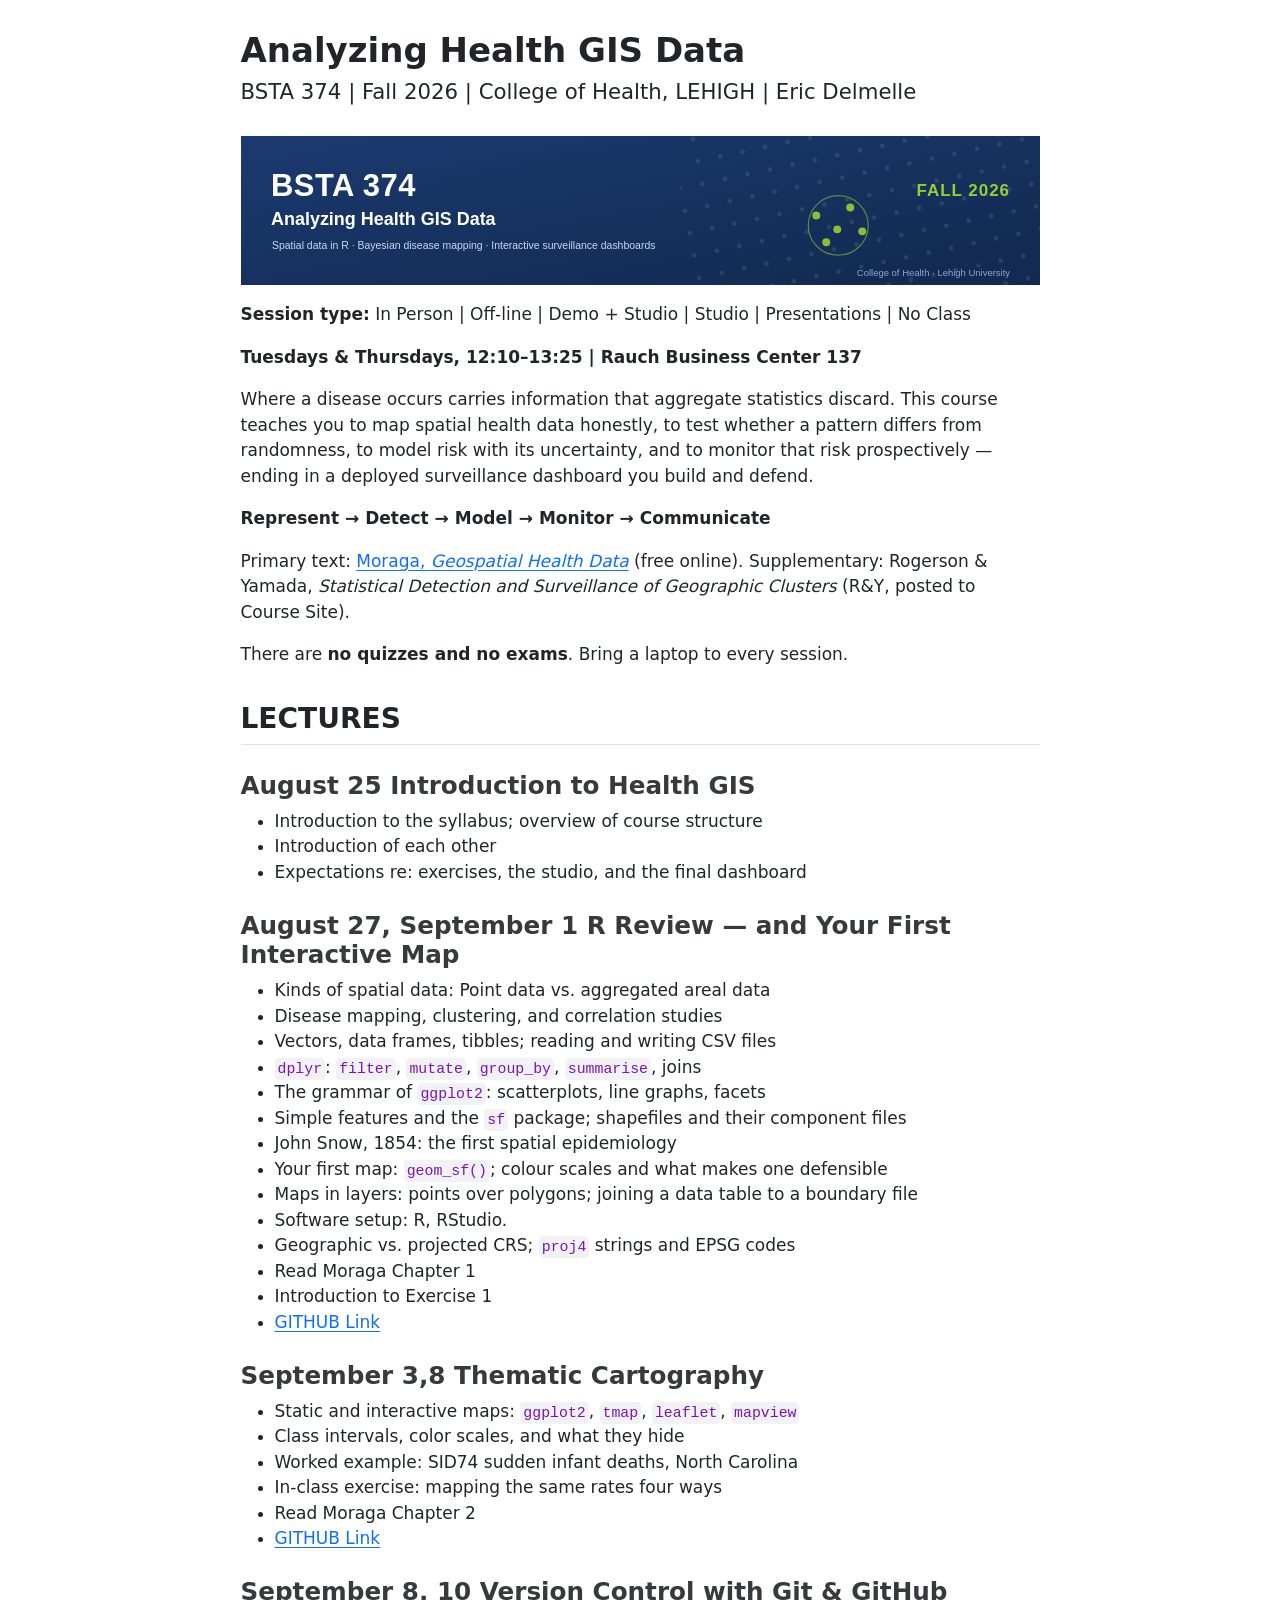
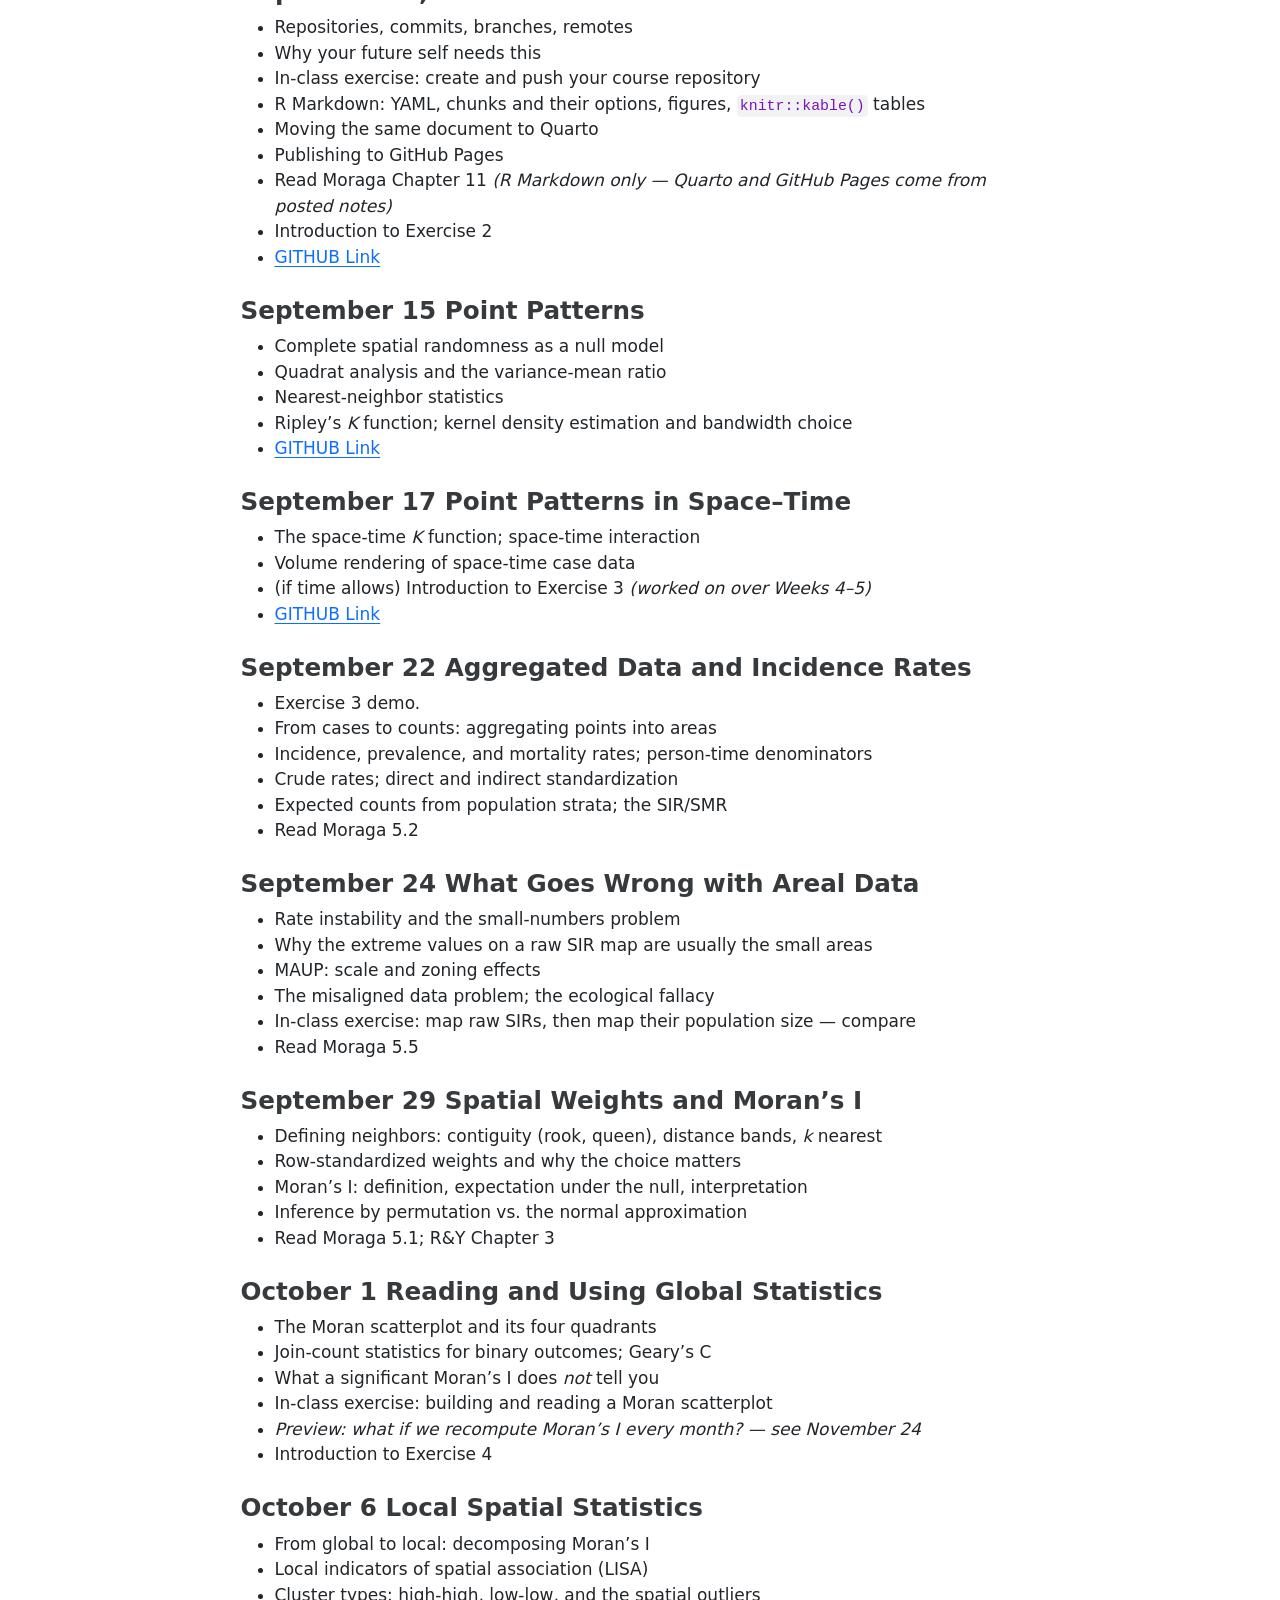
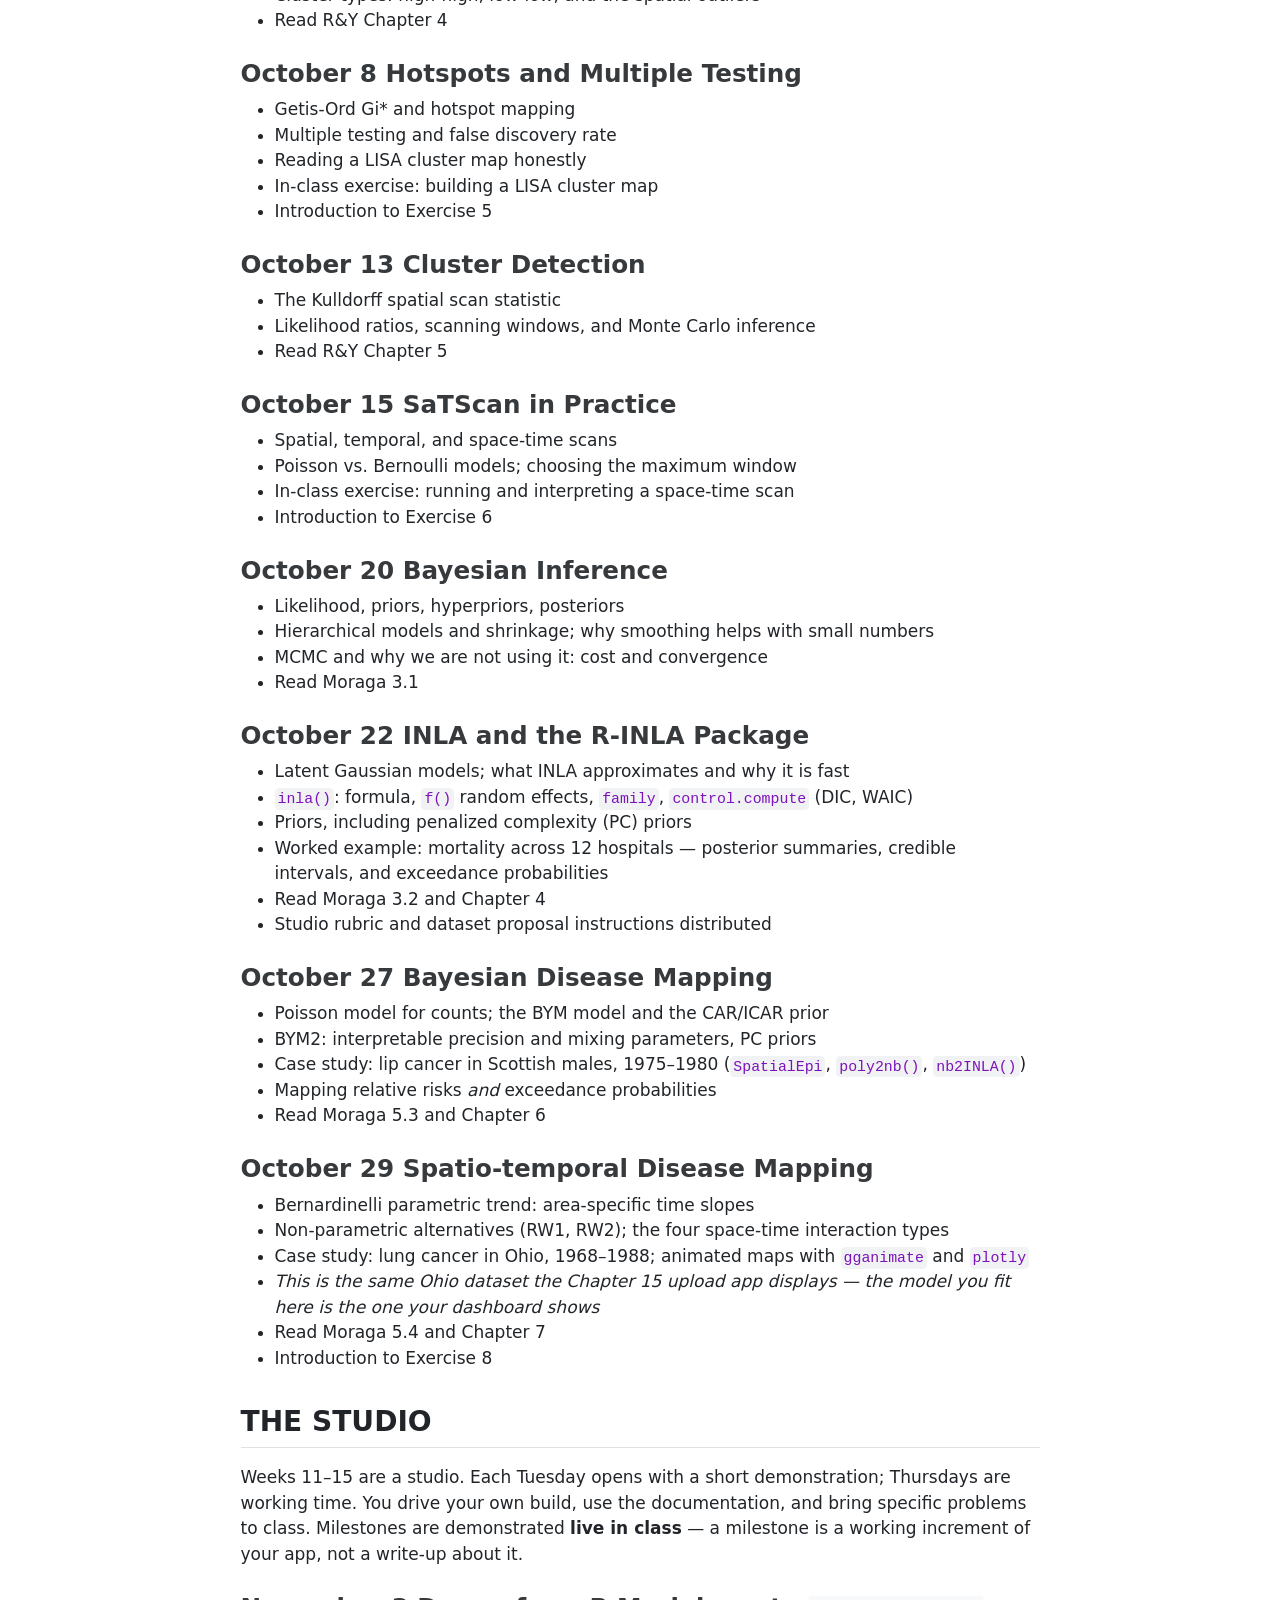
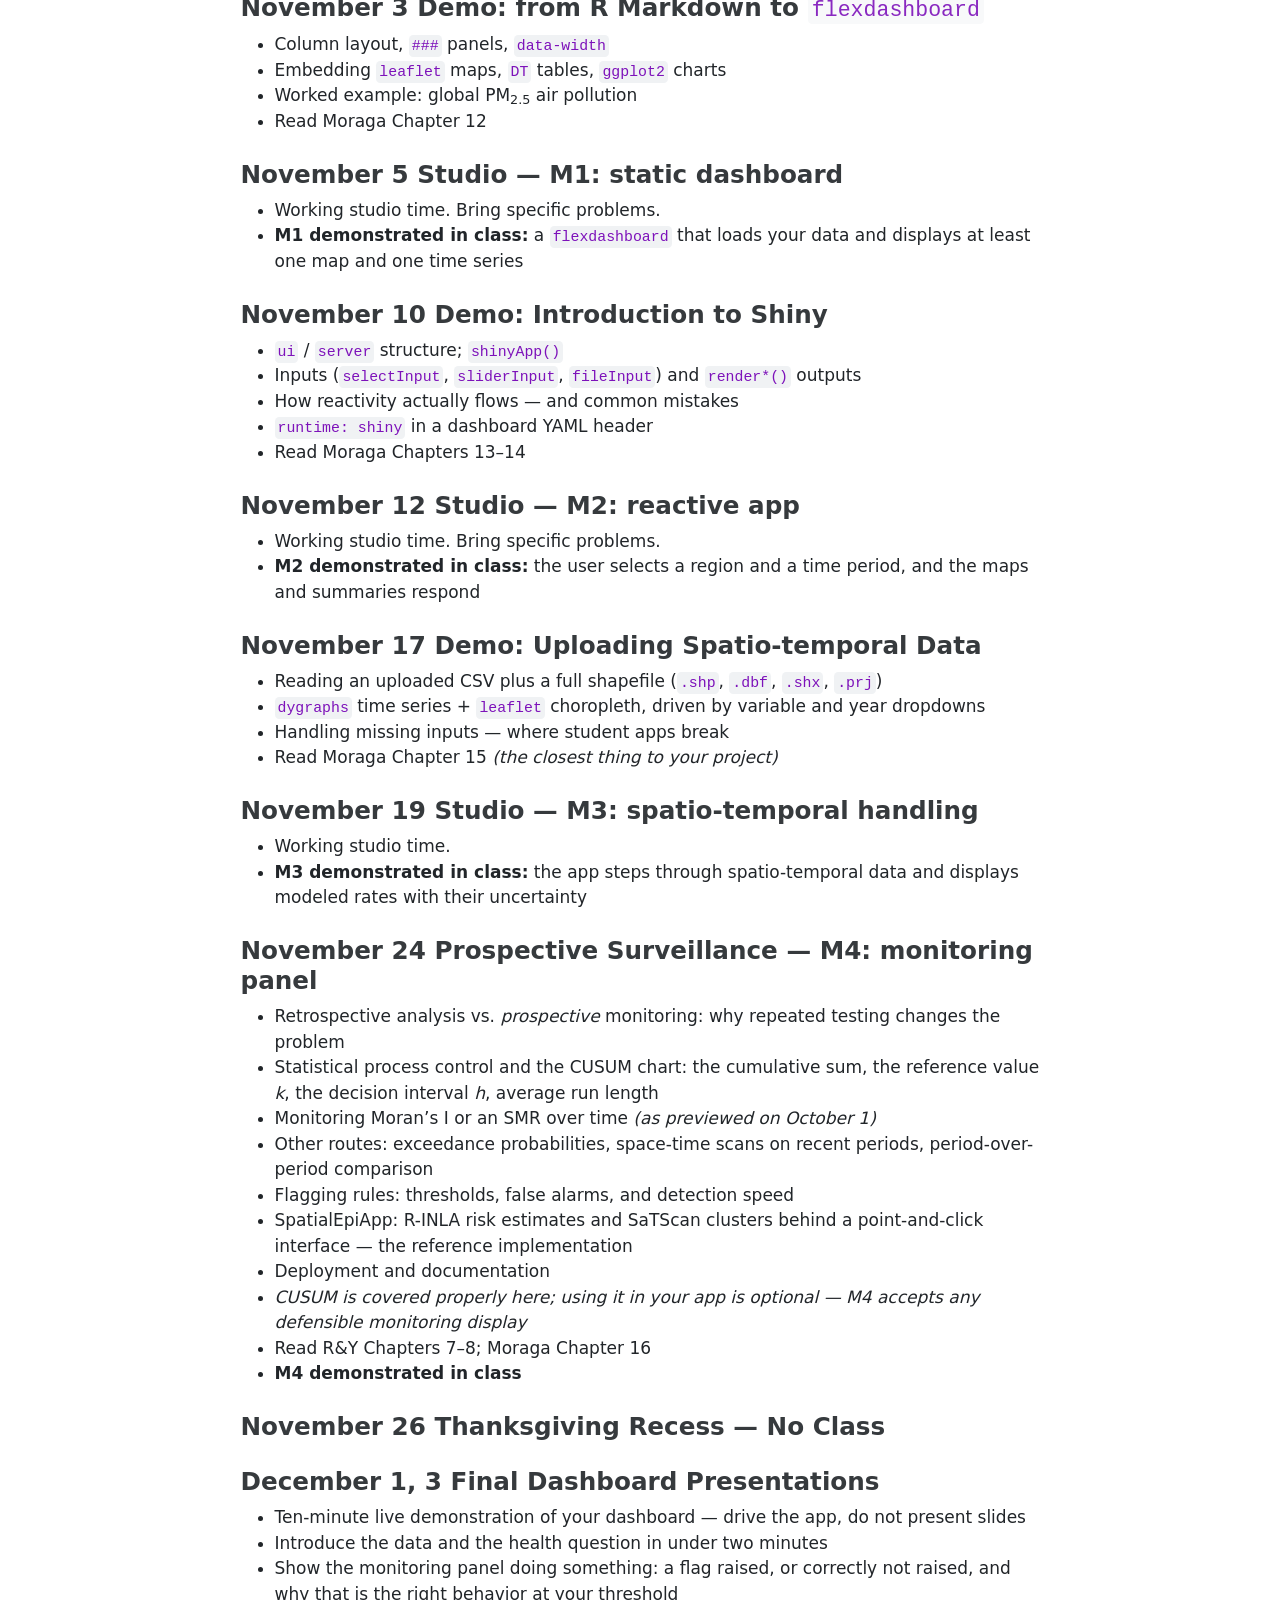
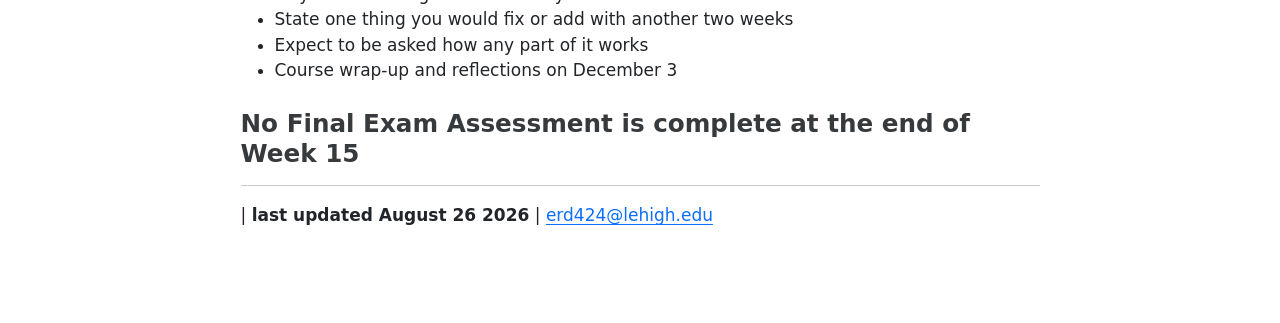
==== commit 7ea37fc6: "~" ====
--- a/docs/index.html
+++ b/docs/index.html
@@ -179,15 +179,14 @@
 <ul>
 <li>The space-time <em>K</em> function; space-time interaction</li>
 <li>Volume rendering of space-time case data</li>
-<li>Positional and temporal uncertainty, and how it propagates</li>
-<li>Read Delmelle et al.&nbsp;(2014)</li>
-<li>In-class exercise: KDE of case locations, varying the bandwidth</li>
-<li>Introduction to Exercise 3 <em>(worked on over Weeks 4–5)</em></li>
+<li>(if time allows) Introduction to Exercise 3 <em>(worked on over Weeks 4–5)</em></li>
+<li><a href="(https://BSTA-374.github.io/space-timePointPattern/)">GITHUB Link</a></li>
 </ul>
 </section>
 <section id="september-22-aggregated-data-and-incidence-rates" class="level3">
 <h3 class="anchored" data-anchor-id="september-22-aggregated-data-and-incidence-rates"><span class="in-person">September 22</span> Aggregated Data and Incidence Rates</h3>
 <ul>
+<li>Exercise 3 demo.</li>
 <li>From cases to counts: aggregating points into areas</li>
 <li>Incidence, prevalence, and mortality rates; person-time denominators</li>
 <li>Crude rates; direct and indirect standardization</li>
@@ -498,7 +497,7 @@
     }
       var localhostRegex = new RegExp(/^(?:http|https):\/\/localhost\:?[0-9]*\//);
       var mailtoRegex = new RegExp(/^mailto:/);
-        var filterRegex = new RegExp('/' + window.location.host + '/');
+        var filterRegex = new RegExp("https:\/\/BSTA-374\.github\.io\/course\/");
       var isInternal = (href) => {
           return filterRegex.test(href) || localhostRegex.test(href) || mailtoRegex.test(href);
       }
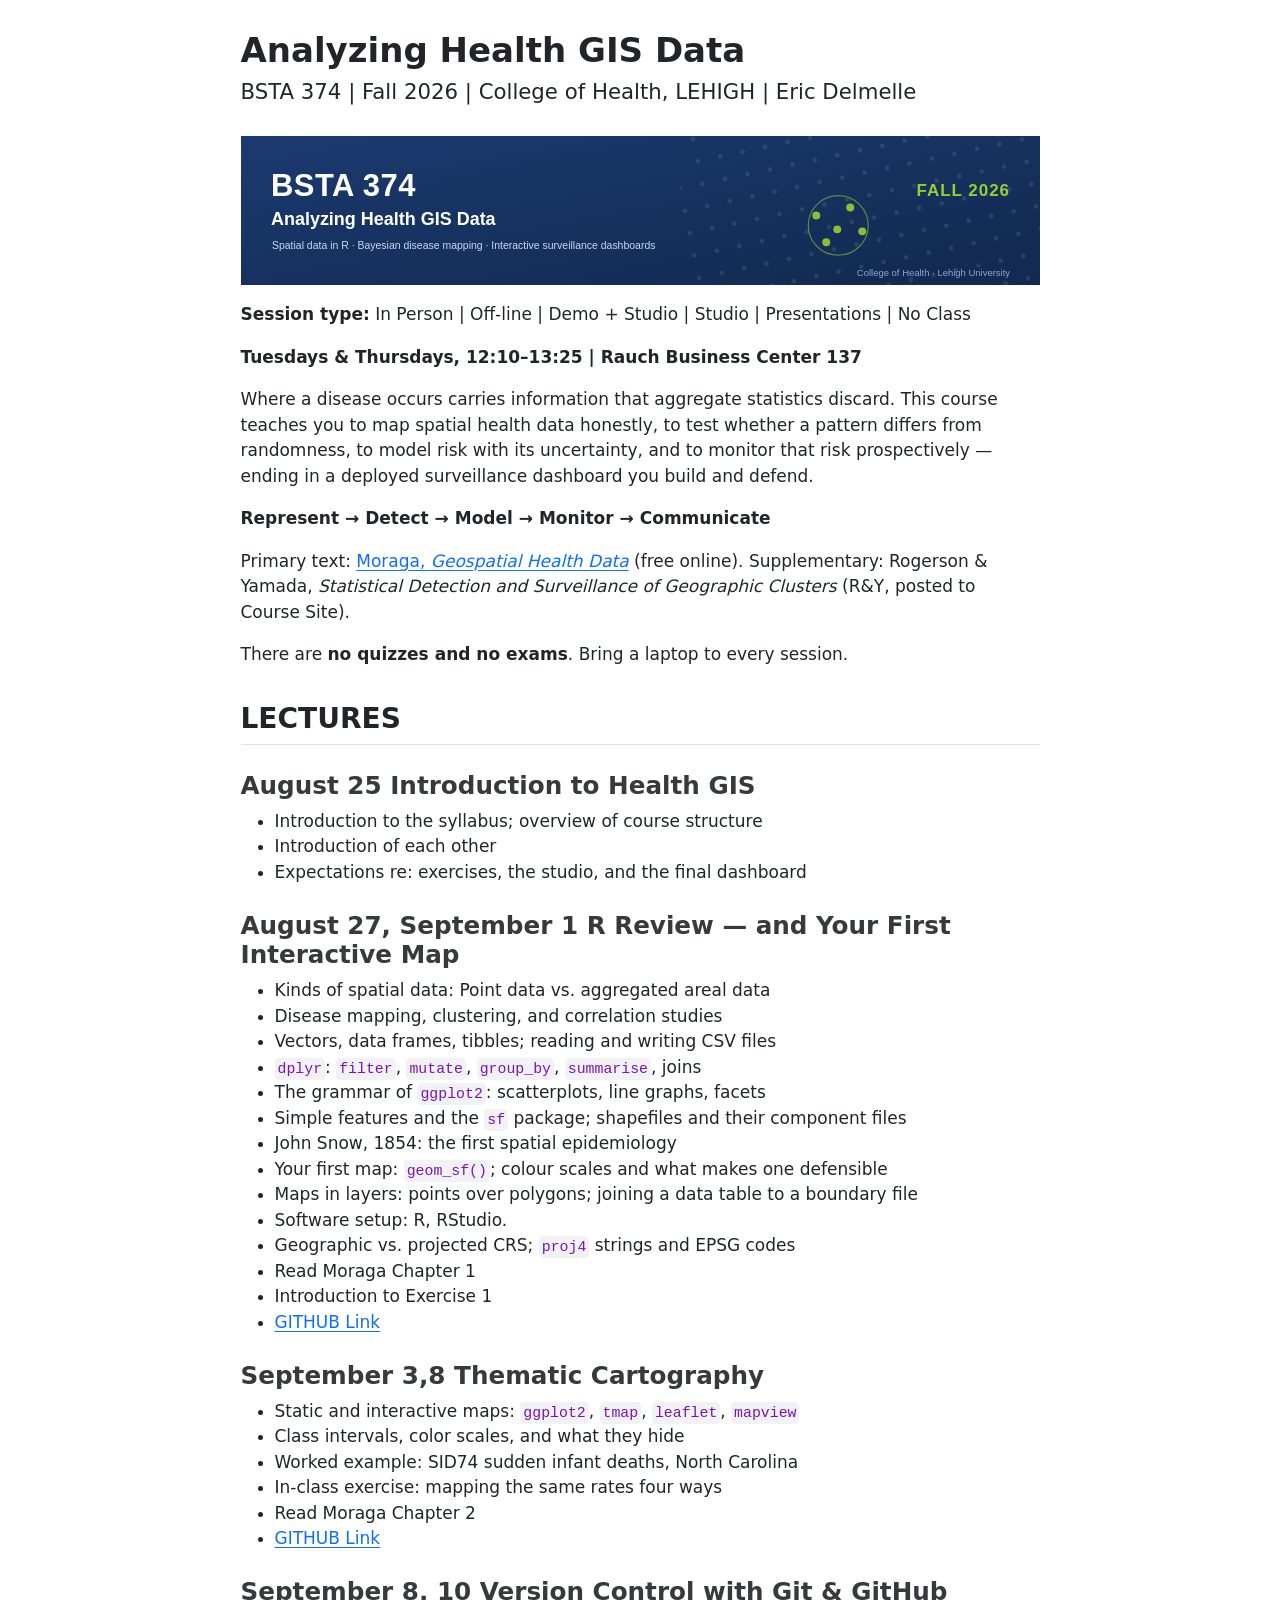
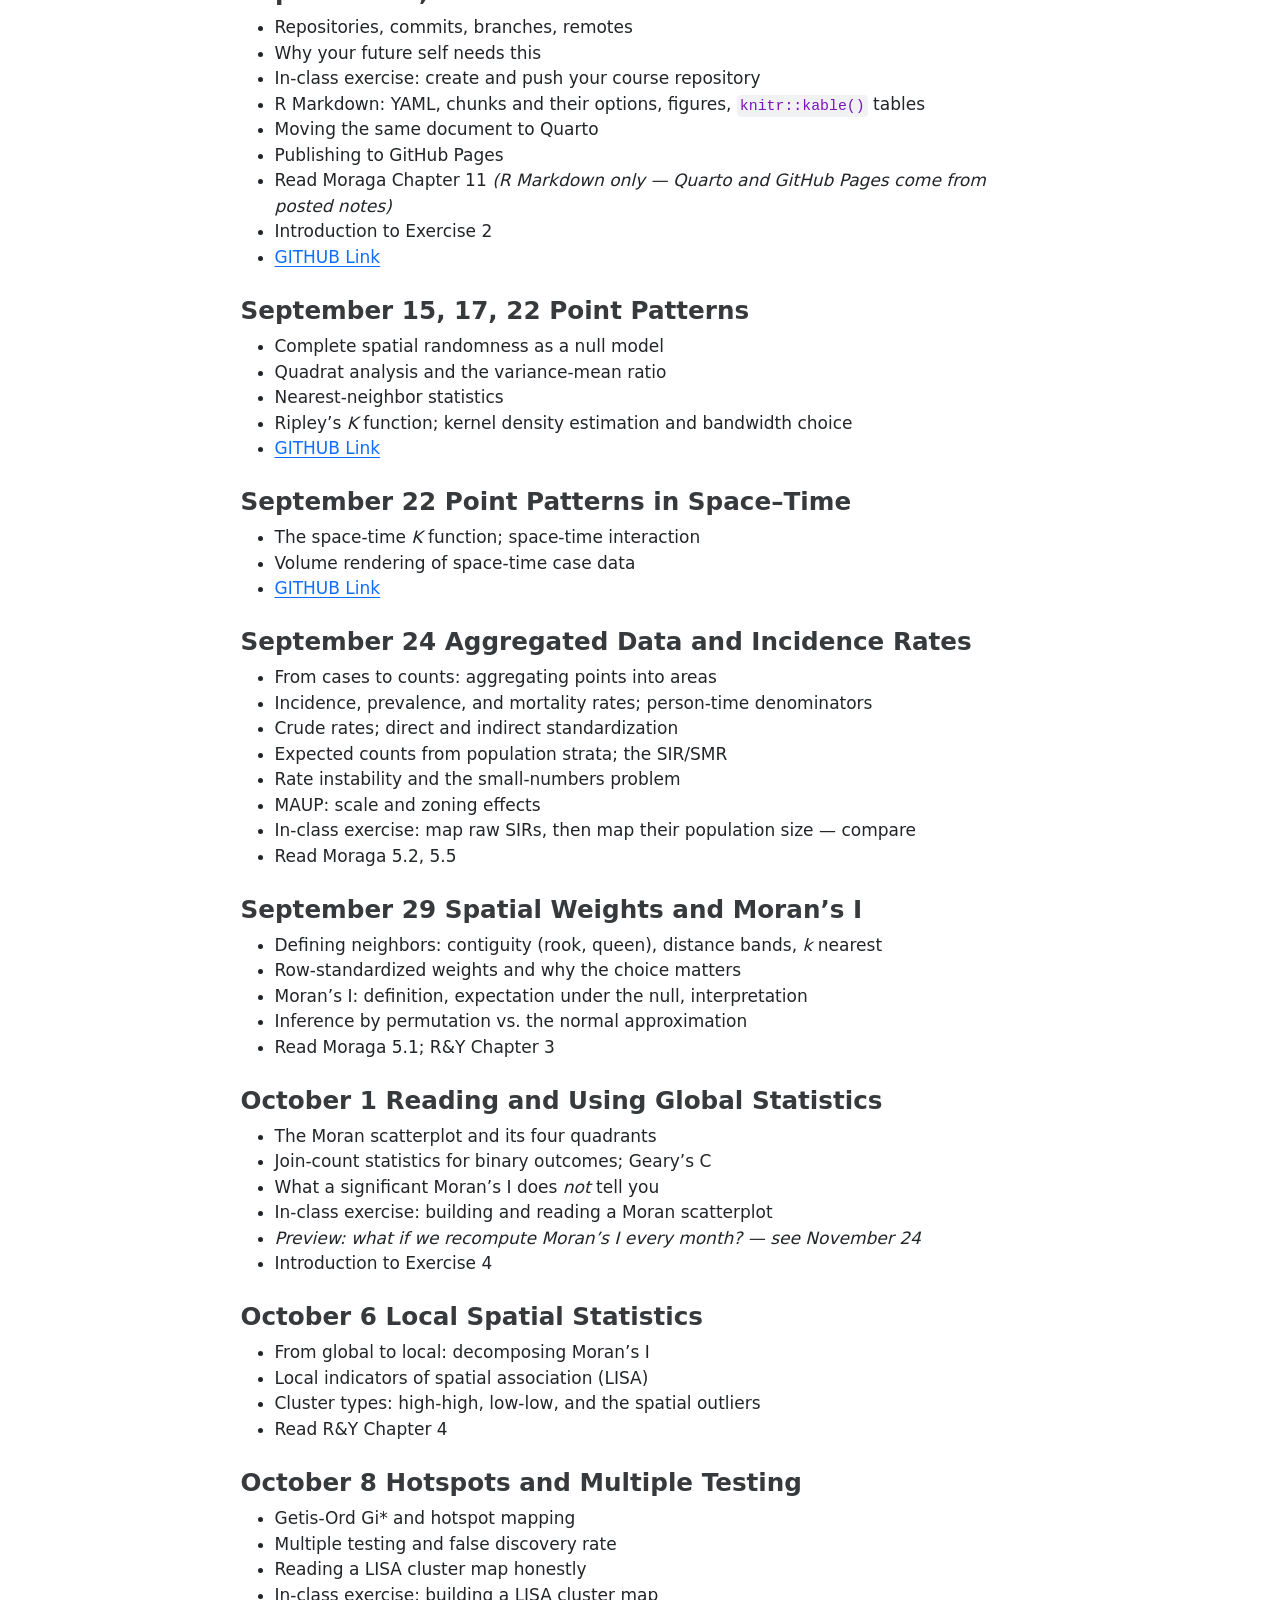
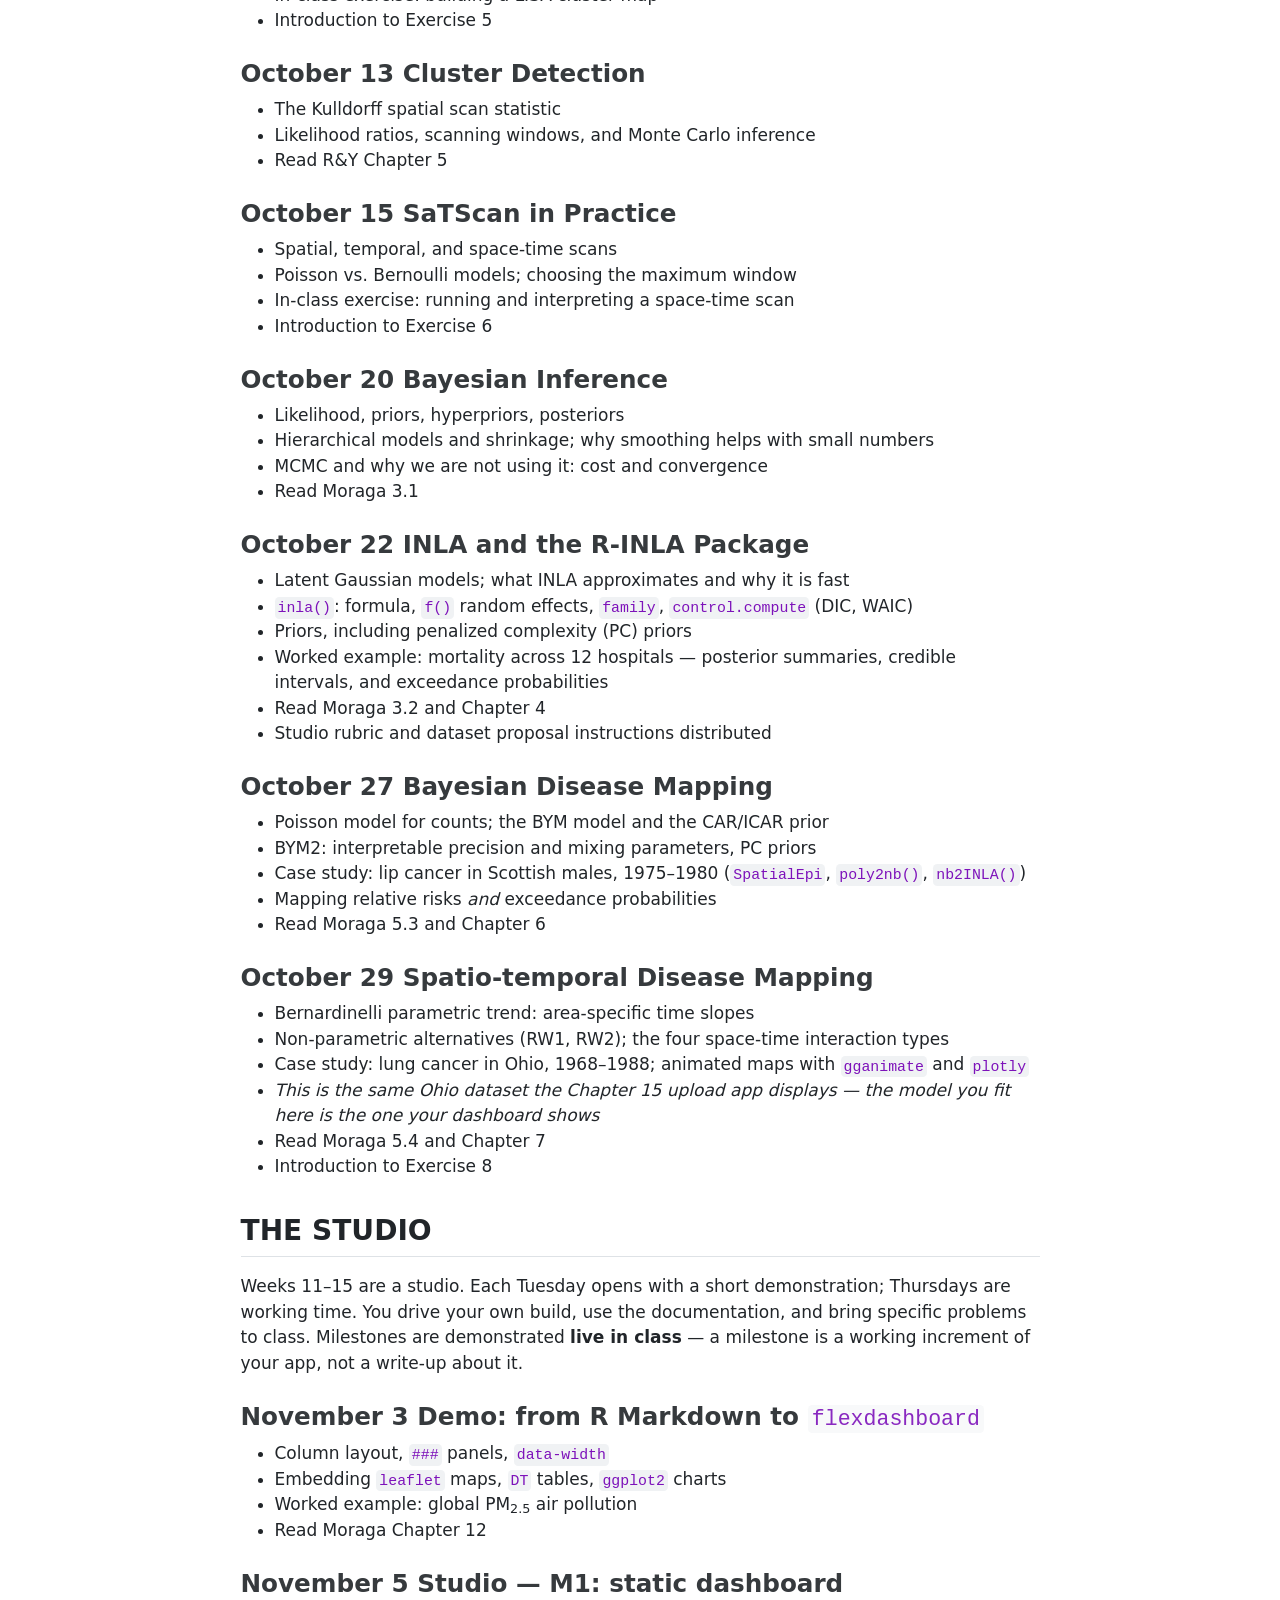
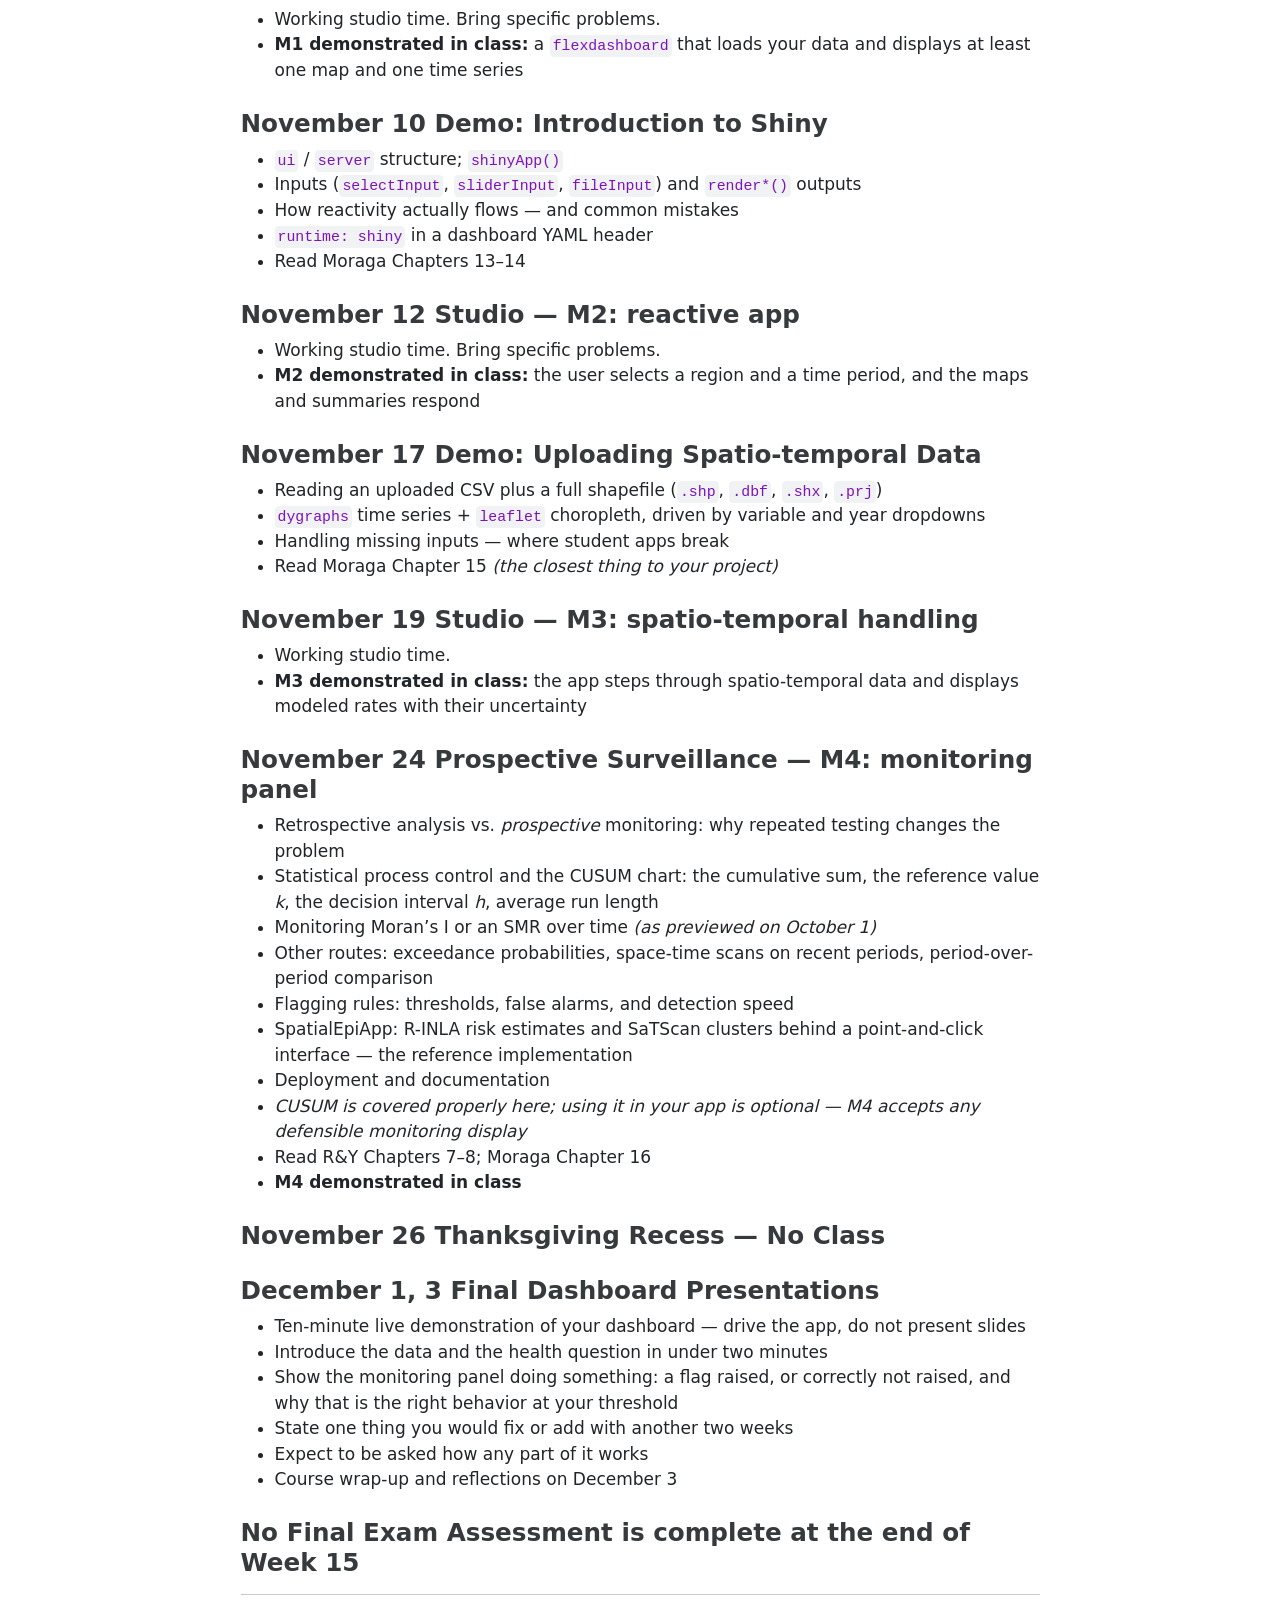
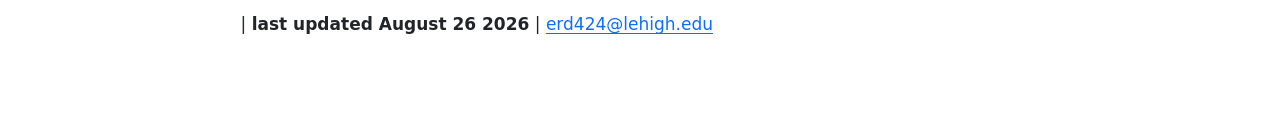
==== commit c464131f: "~" ====
--- a/docs/index.html
+++ b/docs/index.html
@@ -164,8 +164,8 @@
 <li><a href="https://BSTA-374.github.io/github/">GITHUB Link</a></li>
 </ul>
 </section>
-<section id="september-15-point-patterns" class="level3">
-<h3 class="anchored" data-anchor-id="september-15-point-patterns"><span class="in-person">September 15</span> Point Patterns</h3>
+<section id="september-15-17-22-point-patterns" class="level3">
+<h3 class="anchored" data-anchor-id="september-15-17-22-point-patterns"><span class="in-person">September 15, 17, 22</span> Point Patterns</h3>
 <ul>
 <li>Complete spatial randomness as a null model</li>
 <li>Quadrat analysis and the variance-mean ratio</li>
@@ -174,35 +174,25 @@
 <li><a href="https://bsta-374.github.io/pointpattern/">GITHUB Link</a></li>
 </ul>
 </section>
-<section id="september-17-point-patterns-in-spacetime" class="level3">
-<h3 class="anchored" data-anchor-id="september-17-point-patterns-in-spacetime"><span class="in-person">September 17</span> Point Patterns in Space–Time</h3>
+<section id="september-22-point-patterns-in-spacetime" class="level3">
+<h3 class="anchored" data-anchor-id="september-22-point-patterns-in-spacetime"><span class="in-person">September 22</span> Point Patterns in Space–Time</h3>
 <ul>
 <li>The space-time <em>K</em> function; space-time interaction</li>
 <li>Volume rendering of space-time case data</li>
-<li>(if time allows) Introduction to Exercise 3 <em>(worked on over Weeks 4–5)</em></li>
-<li><a href="(https://BSTA-374.github.io/space-timePointPattern/)">GITHUB Link</a></li>
-</ul>
-</section>
-<section id="september-22-aggregated-data-and-incidence-rates" class="level3">
-<h3 class="anchored" data-anchor-id="september-22-aggregated-data-and-incidence-rates"><span class="in-person">September 22</span> Aggregated Data and Incidence Rates</h3>
-<ul>
-<li>Exercise 3 demo.</li>
+<li><a href="https://BSTA-374.github.io/space-timePointPattern/">GITHUB Link</a></li>
+</ul>
+</section>
+<section id="september-24-aggregated-data-and-incidence-rates" class="level3">
+<h3 class="anchored" data-anchor-id="september-24-aggregated-data-and-incidence-rates"><span class="in-person">September 24</span> Aggregated Data and Incidence Rates</h3>
+<ul>
 <li>From cases to counts: aggregating points into areas</li>
 <li>Incidence, prevalence, and mortality rates; person-time denominators</li>
 <li>Crude rates; direct and indirect standardization</li>
 <li>Expected counts from population strata; the SIR/SMR</li>
-<li>Read Moraga 5.2</li>
-</ul>
-</section>
-<section id="september-24-what-goes-wrong-with-areal-data" class="level3">
-<h3 class="anchored" data-anchor-id="september-24-what-goes-wrong-with-areal-data"><span class="in-person">September 24</span> What Goes Wrong with Areal Data</h3>
-<ul>
 <li>Rate instability and the small-numbers problem</li>
-<li>Why the extreme values on a raw SIR map are usually the small areas</li>
 <li>MAUP: scale and zoning effects</li>
-<li>The misaligned data problem; the ecological fallacy</li>
 <li>In-class exercise: map raw SIRs, then map their population size — compare</li>
-<li>Read Moraga 5.5</li>
+<li>Read Moraga 5.2, 5.5</li>
 </ul>
 </section>
 <section id="september-29-spatial-weights-and-morans-i" class="level3">
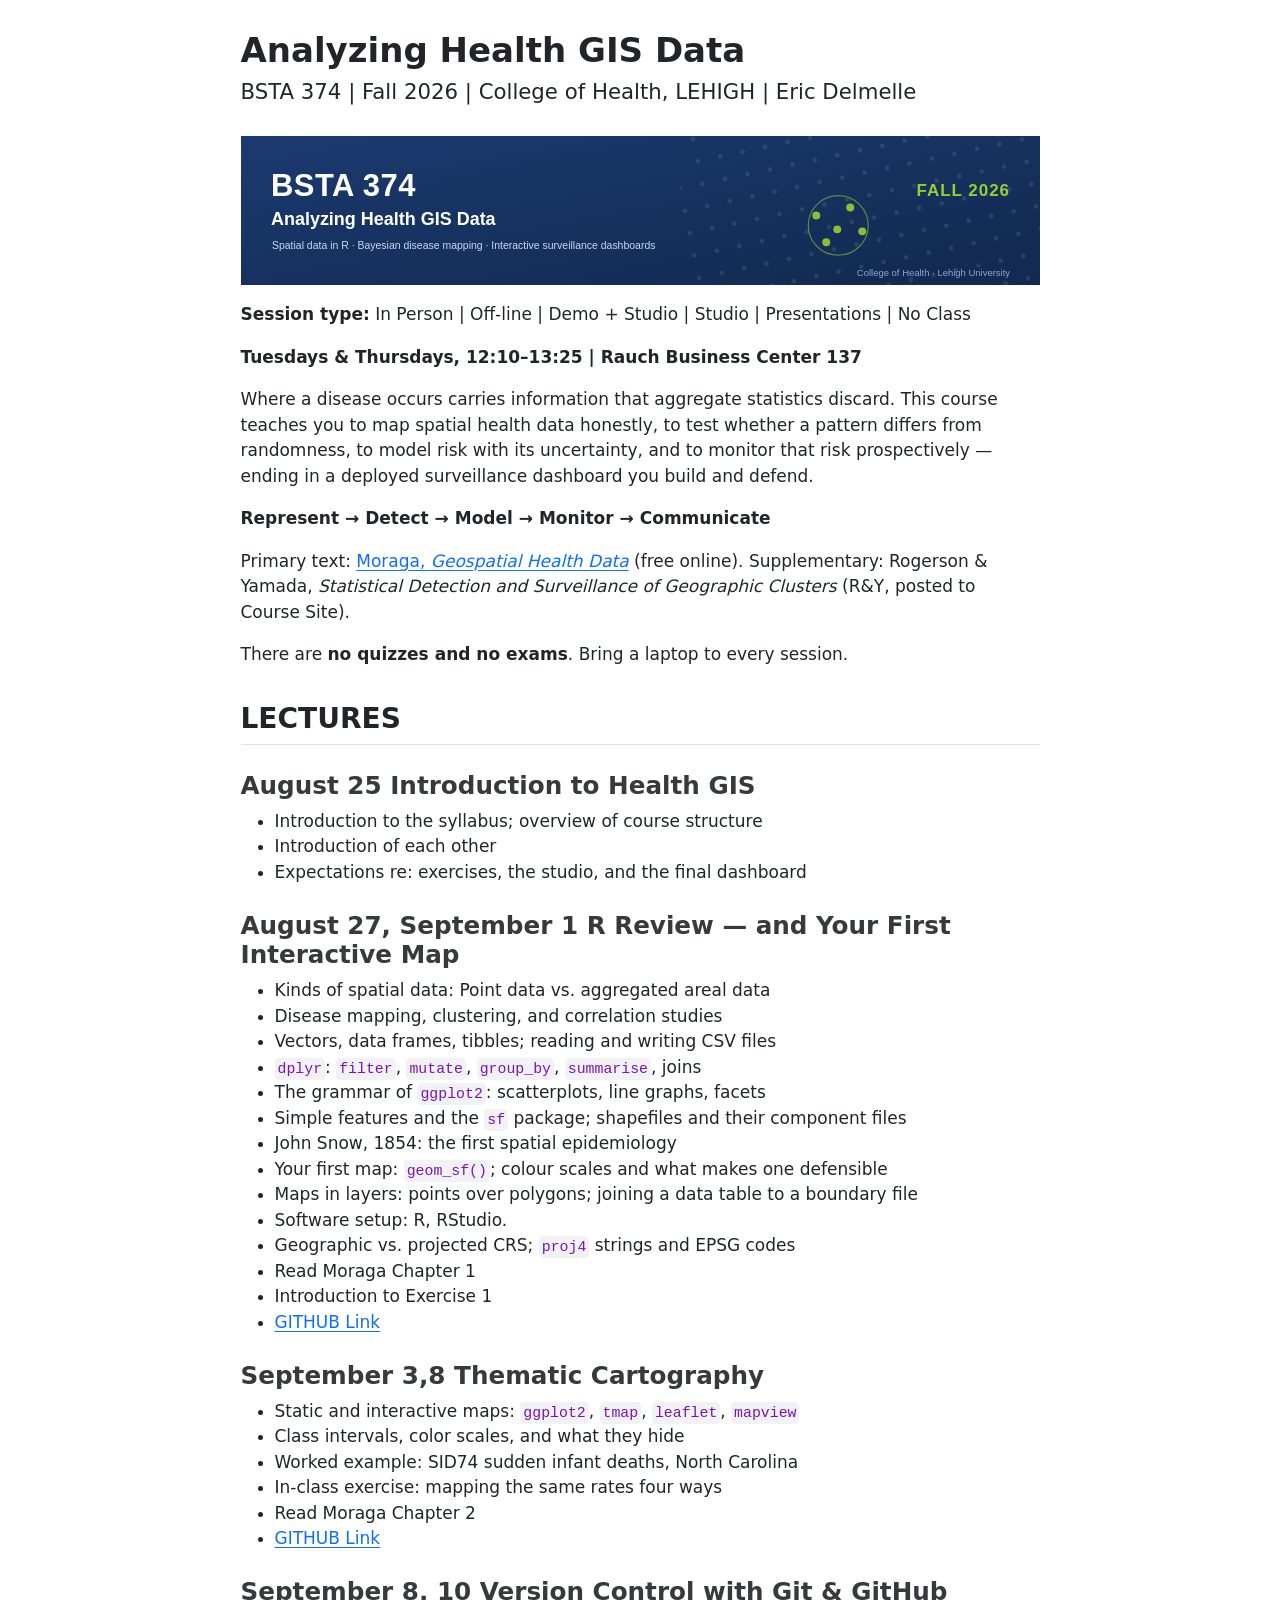
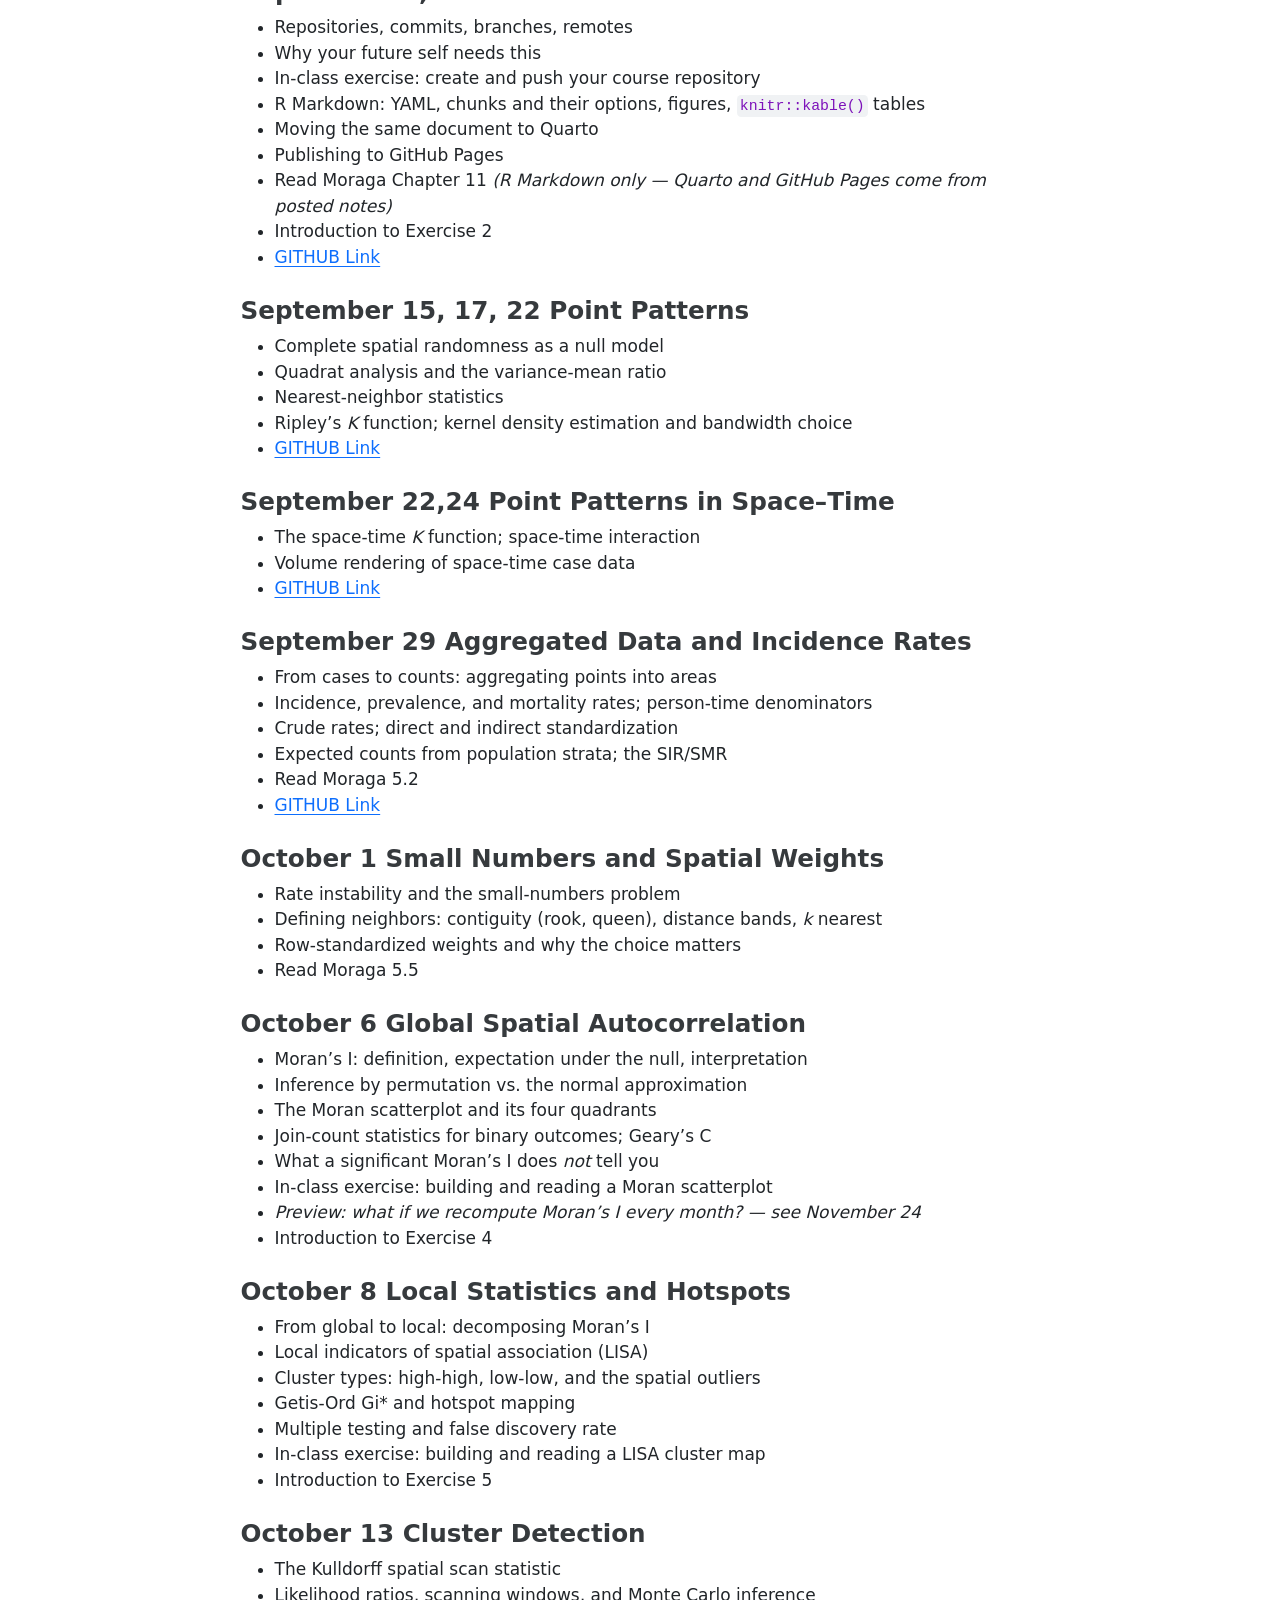
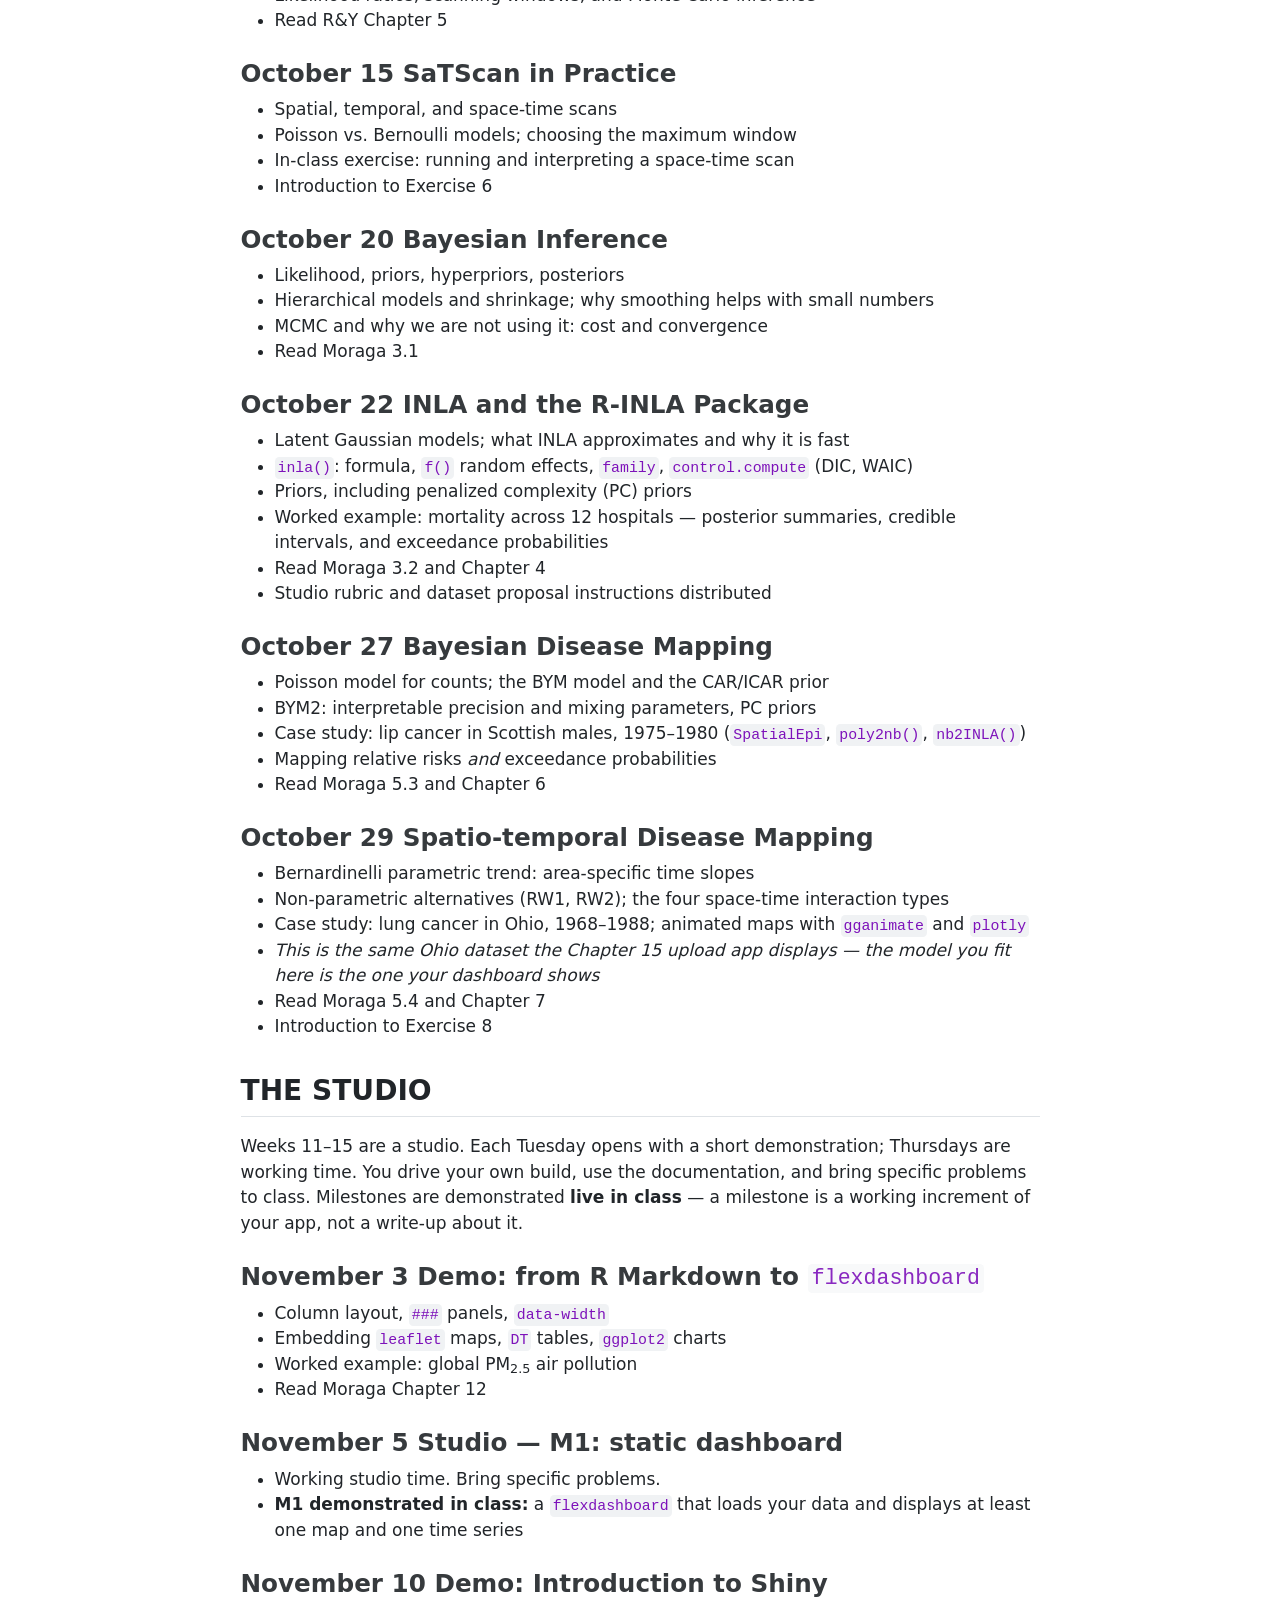
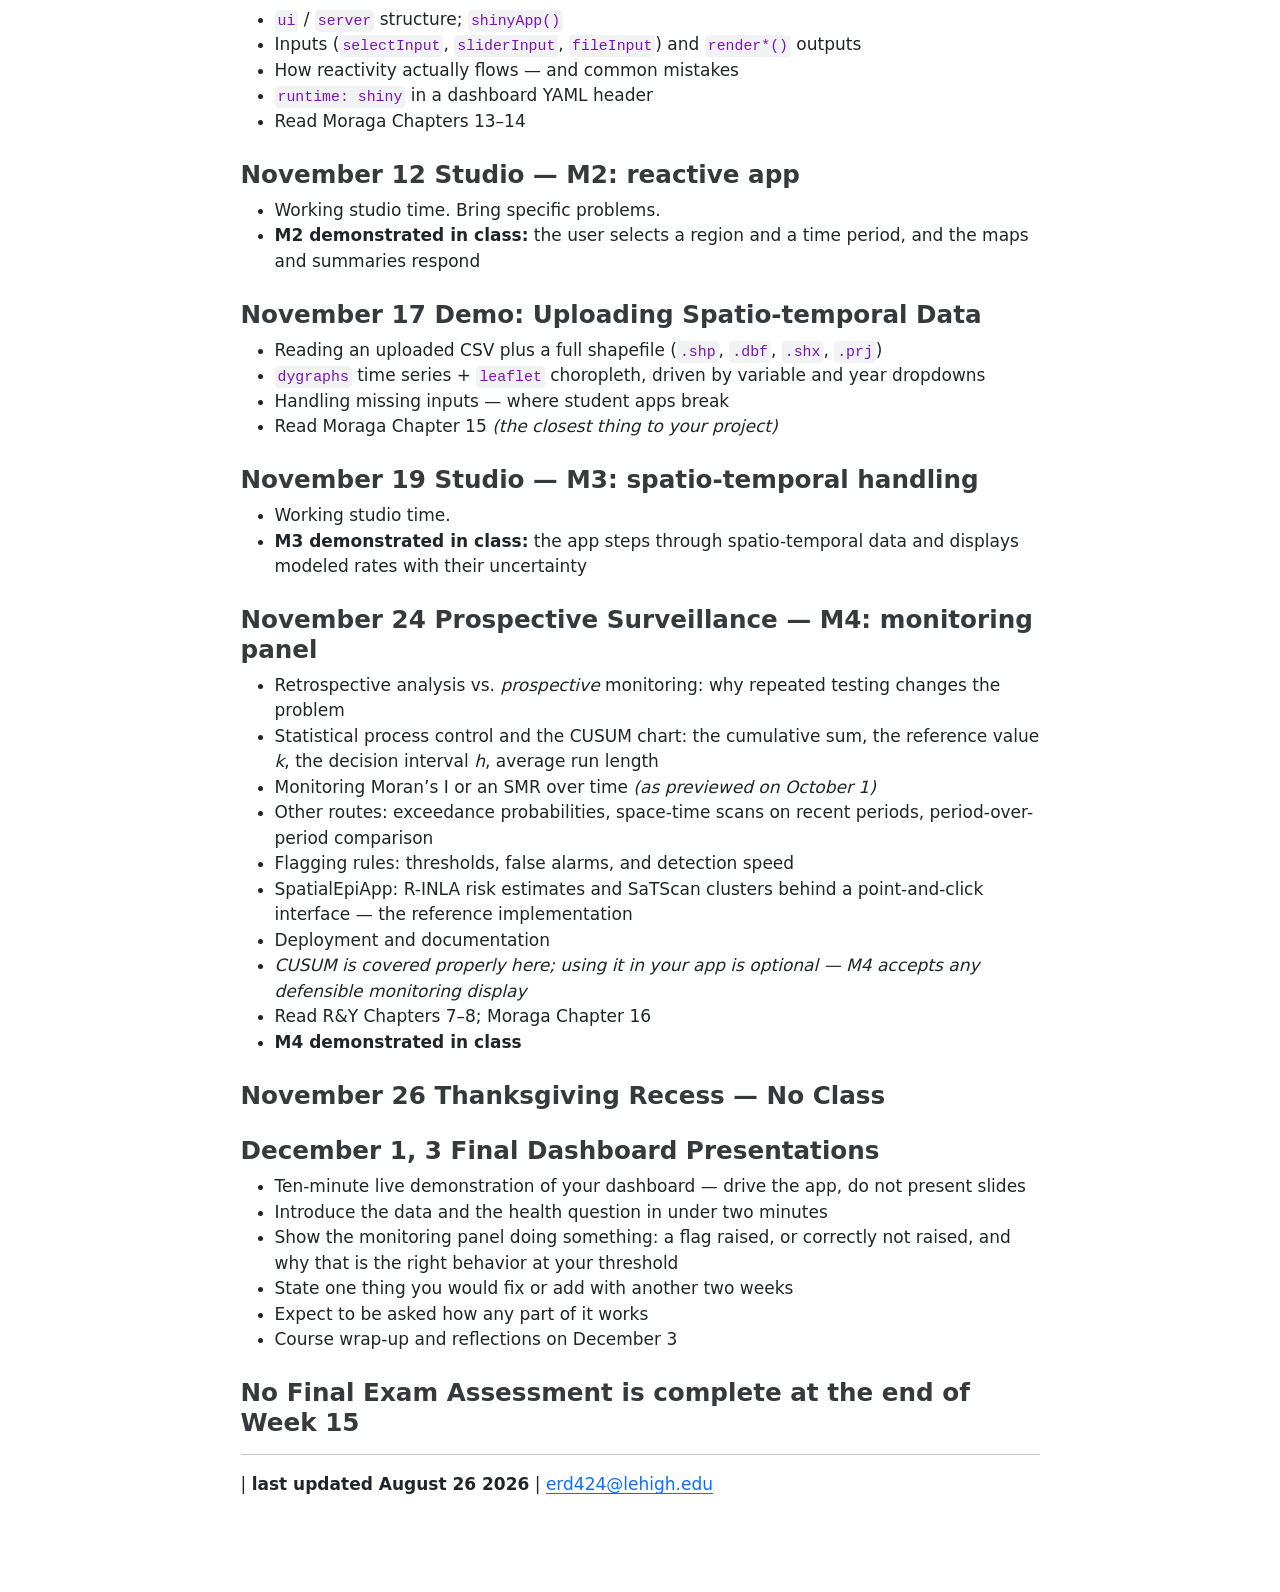
==== commit 81e73517: "~" ====
--- a/docs/index.html
+++ b/docs/index.html
@@ -174,40 +174,39 @@
 <li><a href="https://bsta-374.github.io/pointpattern/">GITHUB Link</a></li>
 </ul>
 </section>
-<section id="september-22-point-patterns-in-spacetime" class="level3">
-<h3 class="anchored" data-anchor-id="september-22-point-patterns-in-spacetime"><span class="in-person">September 22</span> Point Patterns in Space–Time</h3>
+<section id="september-2224-point-patterns-in-spacetime" class="level3">
+<h3 class="anchored" data-anchor-id="september-2224-point-patterns-in-spacetime"><span class="in-person">September 22,24</span> Point Patterns in Space–Time</h3>
 <ul>
 <li>The space-time <em>K</em> function; space-time interaction</li>
 <li>Volume rendering of space-time case data</li>
 <li><a href="https://BSTA-374.github.io/space-timePointPattern/">GITHUB Link</a></li>
 </ul>
 </section>
-<section id="september-24-aggregated-data-and-incidence-rates" class="level3">
-<h3 class="anchored" data-anchor-id="september-24-aggregated-data-and-incidence-rates"><span class="in-person">September 24</span> Aggregated Data and Incidence Rates</h3>
+<section id="september-29-aggregated-data-and-incidence-rates" class="level3">
+<h3 class="anchored" data-anchor-id="september-29-aggregated-data-and-incidence-rates"><span class="in-person">September 29</span> Aggregated Data and Incidence Rates</h3>
 <ul>
 <li>From cases to counts: aggregating points into areas</li>
 <li>Incidence, prevalence, and mortality rates; person-time denominators</li>
 <li>Crude rates; direct and indirect standardization</li>
 <li>Expected counts from population strata; the SIR/SMR</li>
+<li>Read Moraga 5.2</li>
+<li><a href="https://BSTA-374.github.io/AggregatedDataIncidenceRates/">GITHUB Link</a></li>
+</ul>
+</section>
+<section id="october-1-small-numbers-and-spatial-weights" class="level3">
+<h3 class="anchored" data-anchor-id="october-1-small-numbers-and-spatial-weights"><span class="in-person">October 1</span> Small Numbers and Spatial Weights</h3>
+<ul>
 <li>Rate instability and the small-numbers problem</li>
-<li>MAUP: scale and zoning effects</li>
-<li>In-class exercise: map raw SIRs, then map their population size — compare</li>
-<li>Read Moraga 5.2, 5.5</li>
-</ul>
-</section>
-<section id="september-29-spatial-weights-and-morans-i" class="level3">
-<h3 class="anchored" data-anchor-id="september-29-spatial-weights-and-morans-i"><span class="in-person">September 29</span> Spatial Weights and Moran’s I</h3>
-<ul>
 <li>Defining neighbors: contiguity (rook, queen), distance bands, <em>k</em> nearest</li>
 <li>Row-standardized weights and why the choice matters</li>
+<li>Read Moraga 5.5</li>
+</ul>
+</section>
+<section id="october-6-global-spatial-autocorrelation" class="level3">
+<h3 class="anchored" data-anchor-id="october-6-global-spatial-autocorrelation"><span class="in-person">October 6</span> Global Spatial Autocorrelation</h3>
+<ul>
 <li>Moran’s I: definition, expectation under the null, interpretation</li>
 <li>Inference by permutation vs.&nbsp;the normal approximation</li>
-<li>Read Moraga 5.1; R&amp;Y Chapter 3</li>
-</ul>
-</section>
-<section id="october-1-reading-and-using-global-statistics" class="level3">
-<h3 class="anchored" data-anchor-id="october-1-reading-and-using-global-statistics"><span class="in-person">October 1</span> Reading and Using Global Statistics</h3>
-<ul>
 <li>The Moran scatterplot and its four quadrants</li>
 <li>Join-count statistics for binary outcomes; Geary’s C</li>
 <li>What a significant Moran’s I does <em>not</em> tell you</li>
@@ -216,22 +215,15 @@
 <li>Introduction to Exercise 4</li>
 </ul>
 </section>
-<section id="october-6-local-spatial-statistics" class="level3">
-<h3 class="anchored" data-anchor-id="october-6-local-spatial-statistics"><span class="in-person">October 6</span> Local Spatial Statistics</h3>
+<section id="october-8-local-statistics-and-hotspots" class="level3">
+<h3 class="anchored" data-anchor-id="october-8-local-statistics-and-hotspots"><span class="in-person">October 8</span> Local Statistics and Hotspots</h3>
 <ul>
 <li>From global to local: decomposing Moran’s I</li>
 <li>Local indicators of spatial association (LISA)</li>
 <li>Cluster types: high-high, low-low, and the spatial outliers</li>
-<li>Read R&amp;Y Chapter 4</li>
-</ul>
-</section>
-<section id="october-8-hotspots-and-multiple-testing" class="level3">
-<h3 class="anchored" data-anchor-id="october-8-hotspots-and-multiple-testing"><span class="in-person">October 8</span> Hotspots and Multiple Testing</h3>
-<ul>
 <li>Getis-Ord Gi* and hotspot mapping</li>
 <li>Multiple testing and false discovery rate</li>
-<li>Reading a LISA cluster map honestly</li>
-<li>In-class exercise: building a LISA cluster map</li>
+<li>In-class exercise: building and reading a LISA cluster map</li>
 <li>Introduction to Exercise 5</li>
 </ul>
 </section>
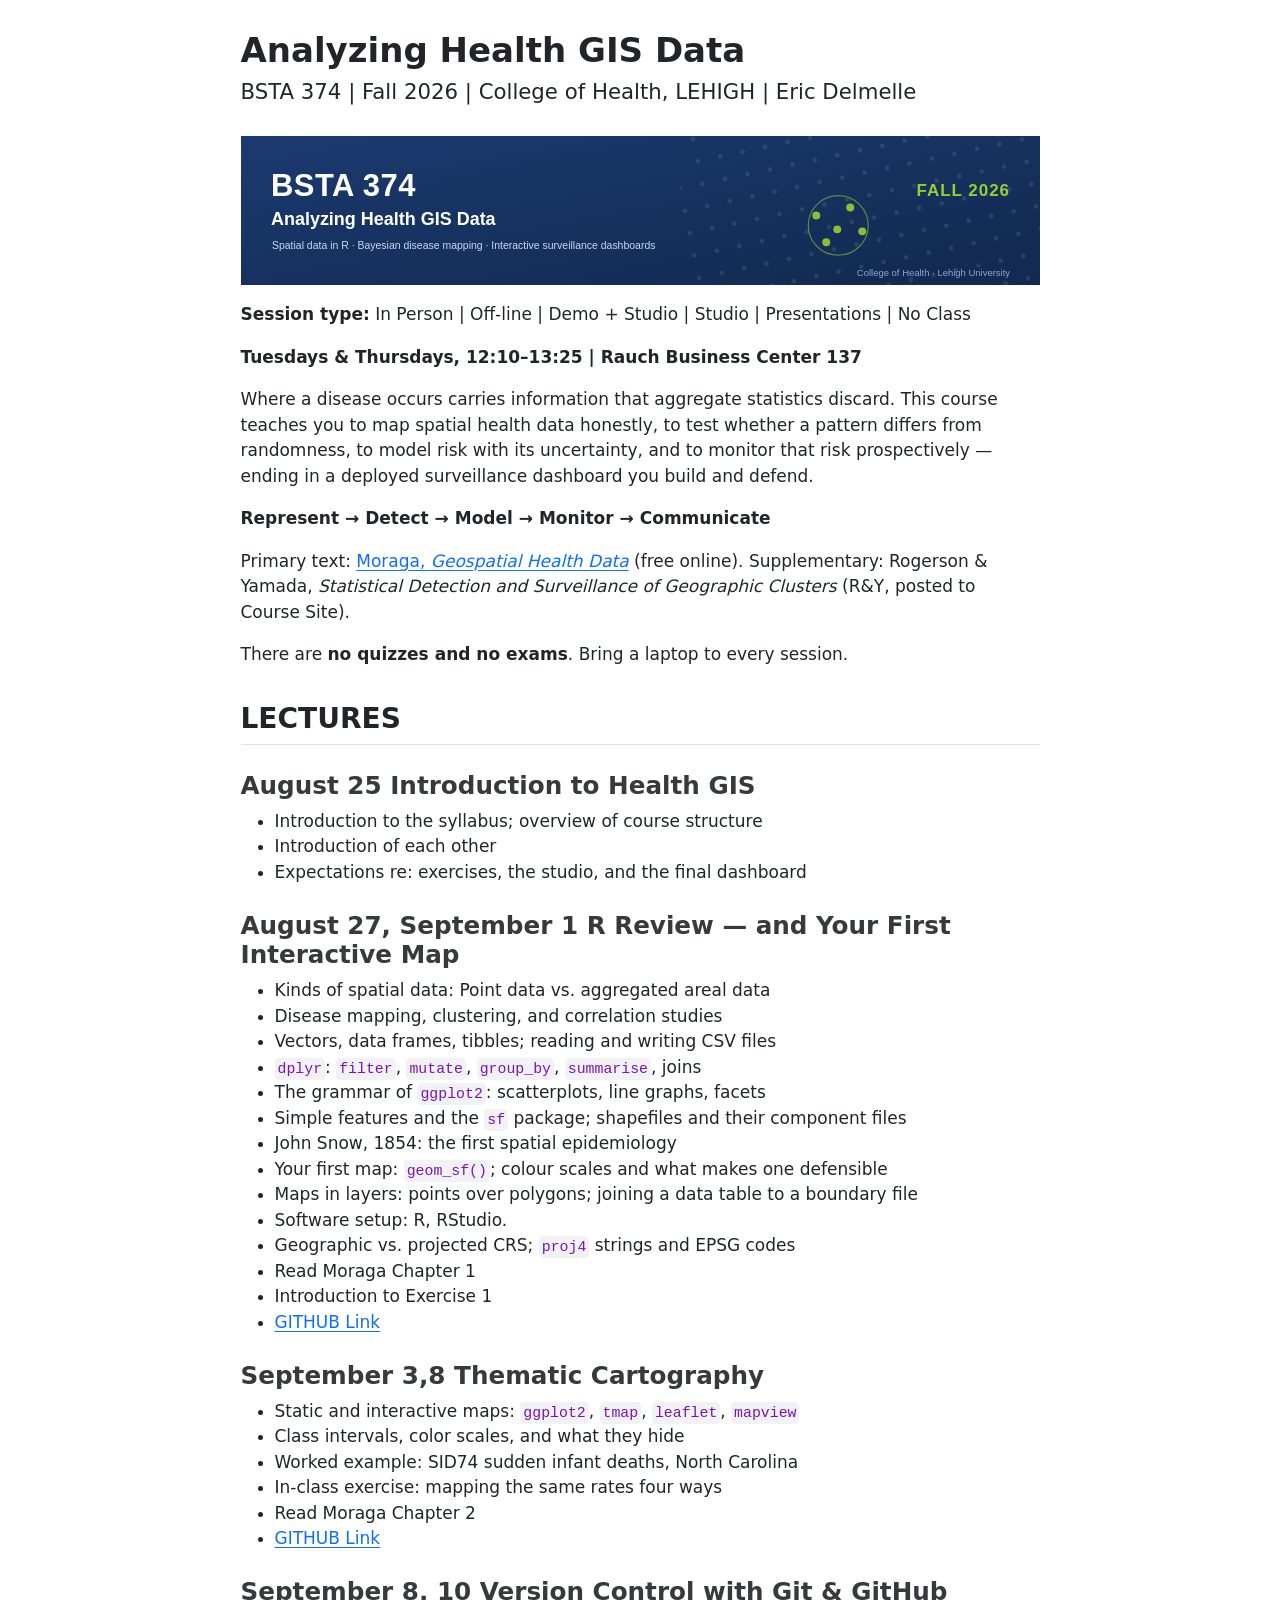
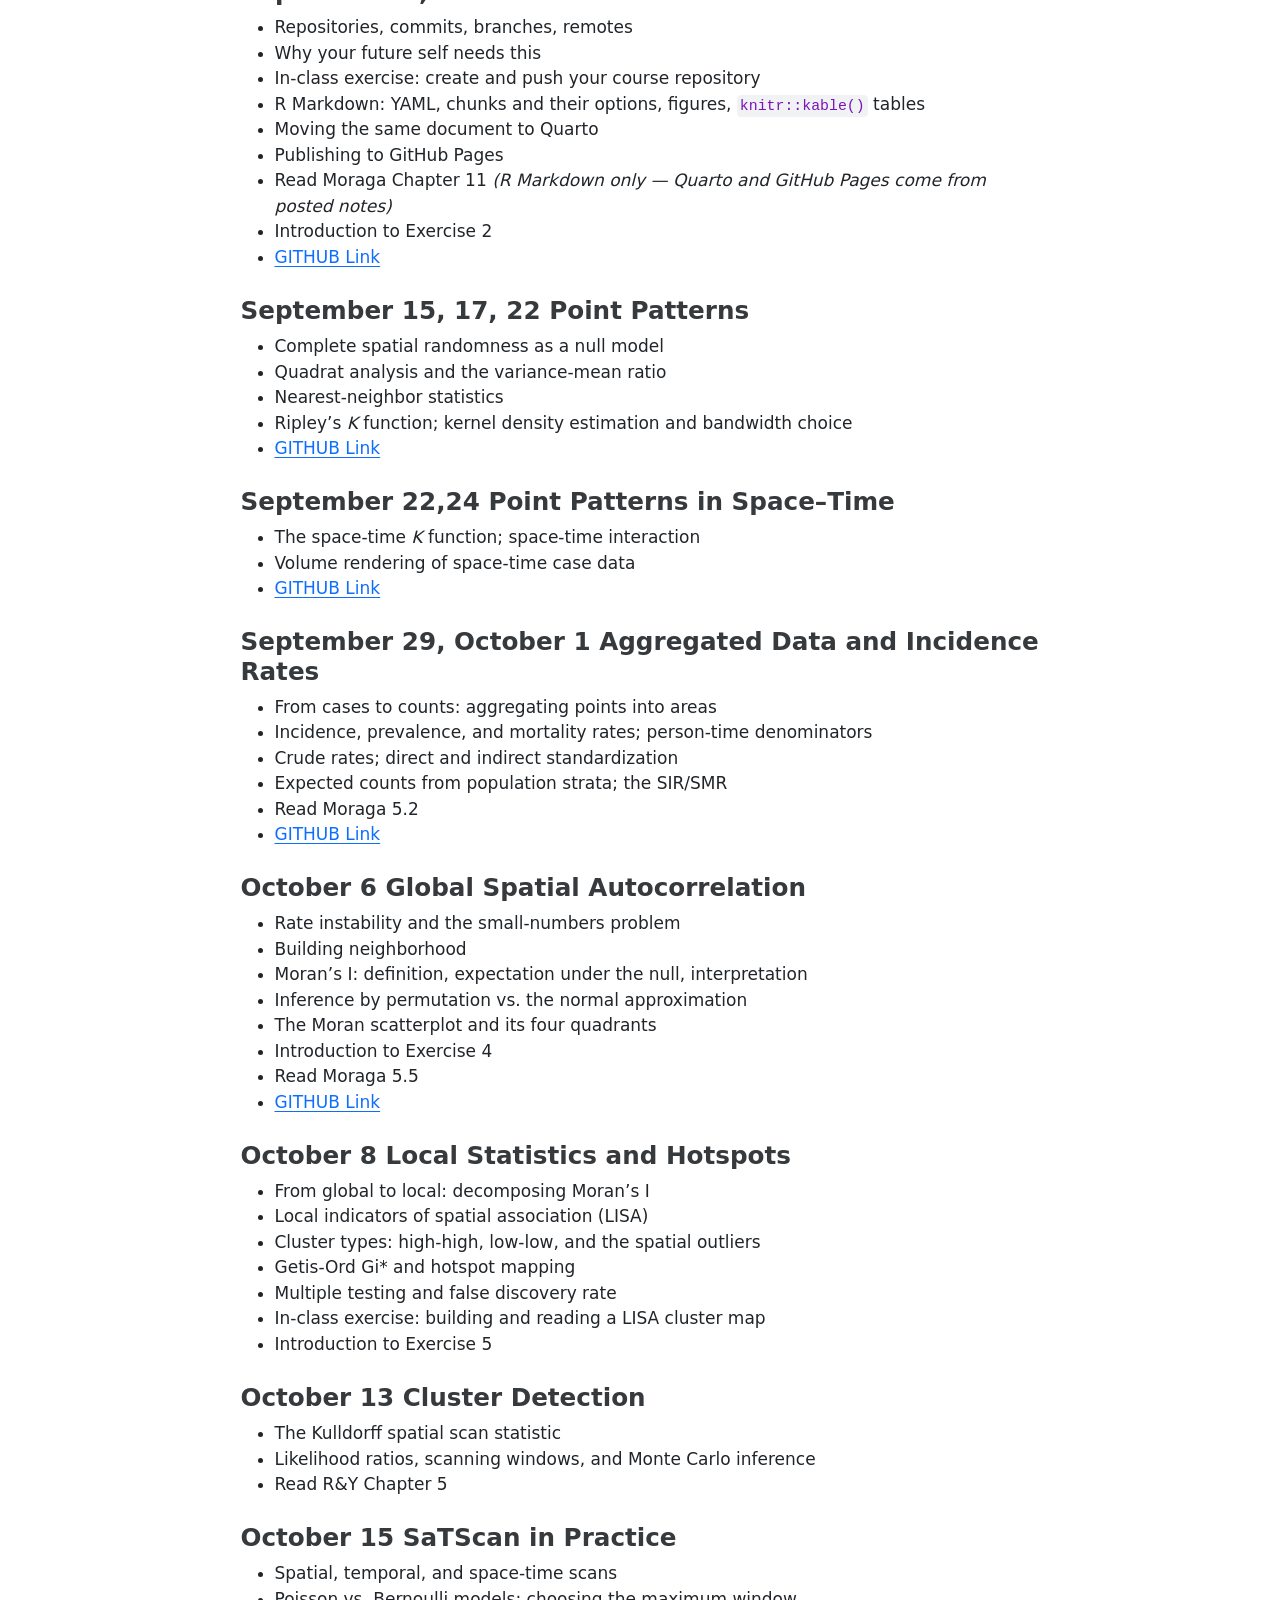
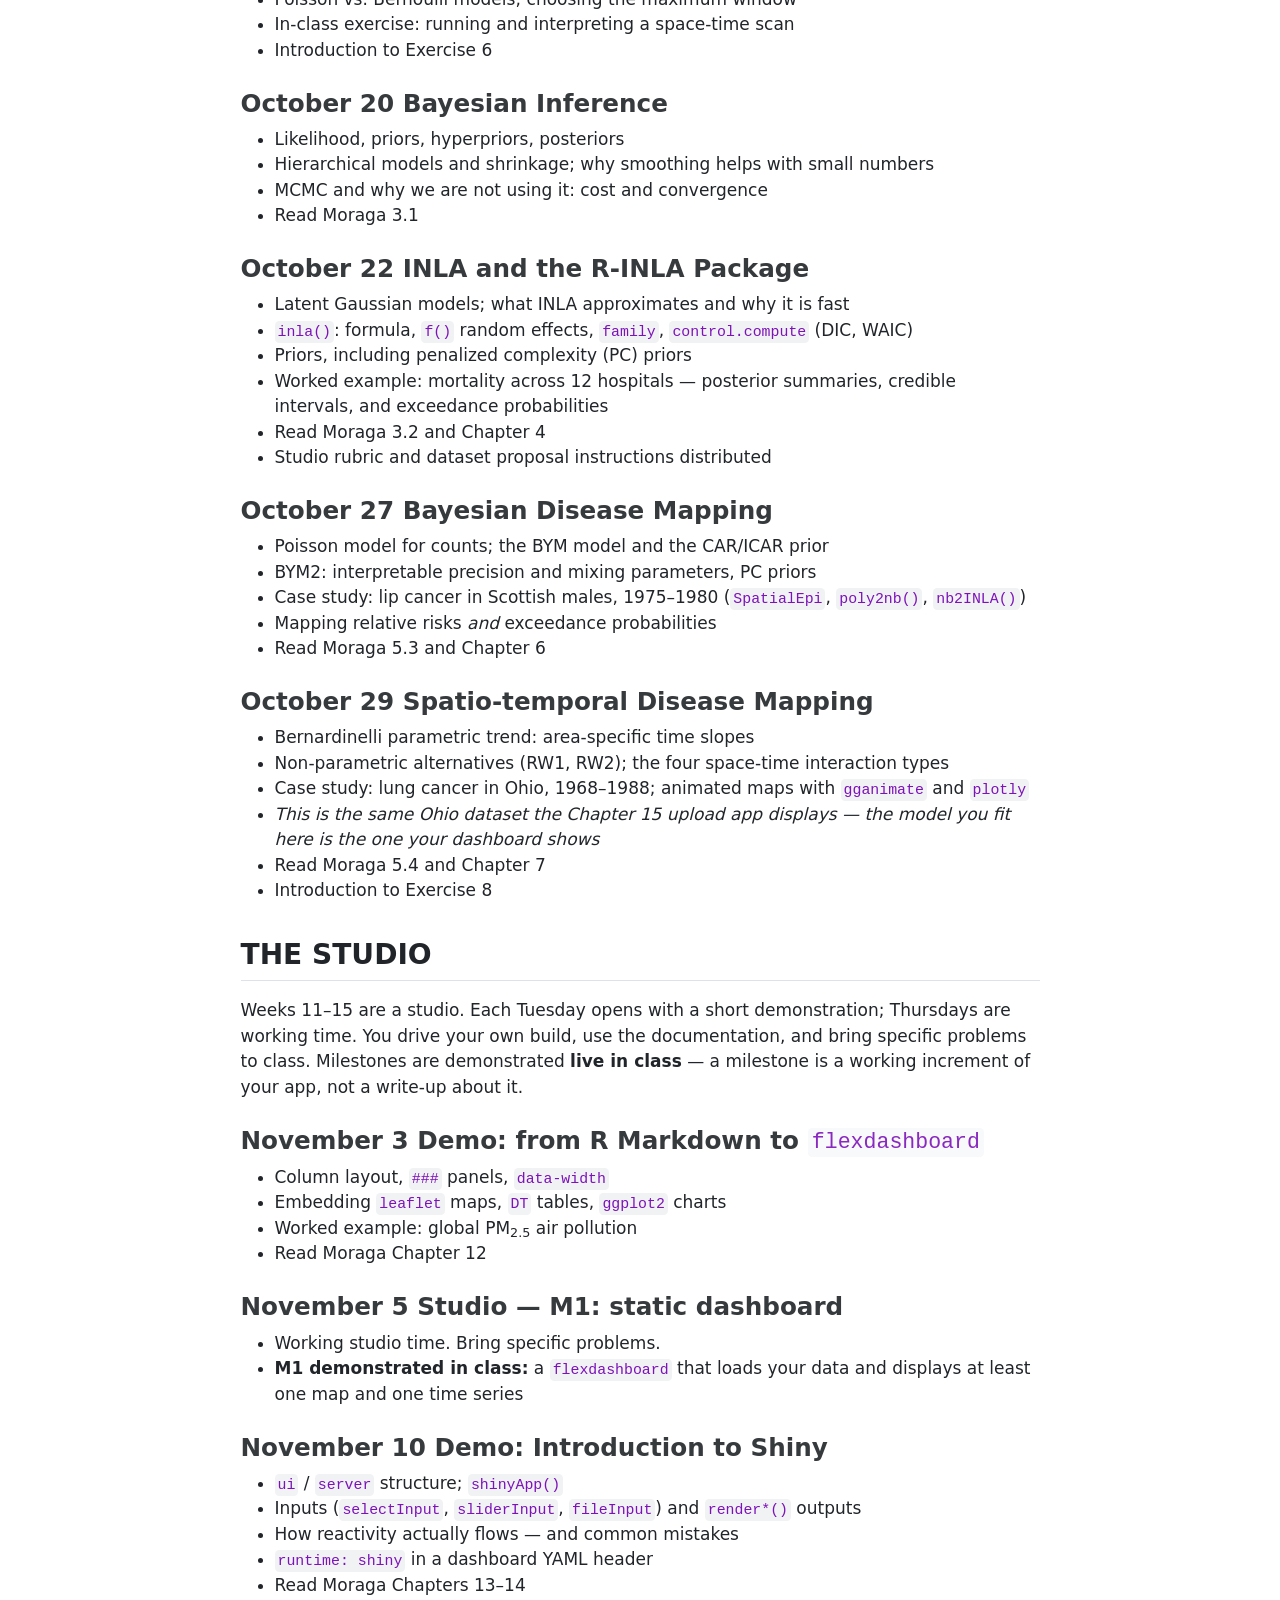
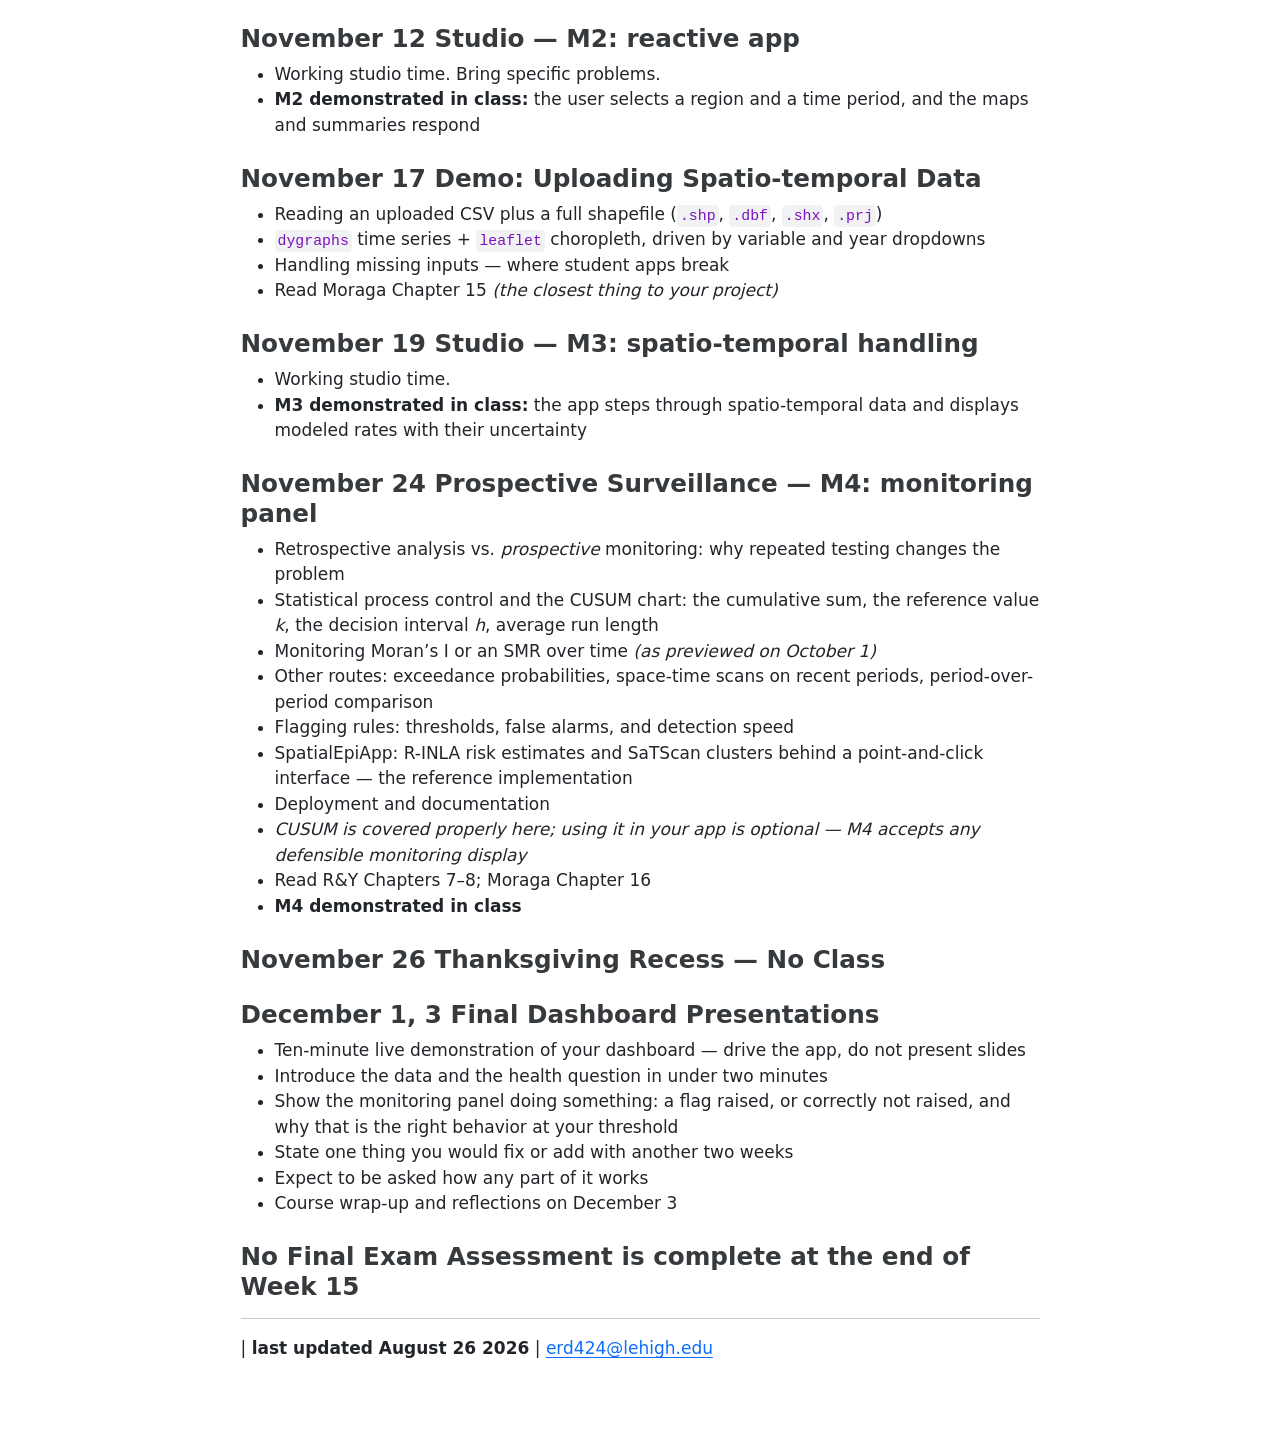
==== commit 546d53e9: "~" ====
--- a/docs/index.html
+++ b/docs/index.html
@@ -182,8 +182,8 @@
 <li><a href="https://BSTA-374.github.io/space-timePointPattern/">GITHUB Link</a></li>
 </ul>
 </section>
-<section id="september-29-aggregated-data-and-incidence-rates" class="level3">
-<h3 class="anchored" data-anchor-id="september-29-aggregated-data-and-incidence-rates"><span class="in-person">September 29</span> Aggregated Data and Incidence Rates</h3>
+<section id="september-29-october-1-aggregated-data-and-incidence-rates" class="level3">
+<h3 class="anchored" data-anchor-id="september-29-october-1-aggregated-data-and-incidence-rates"><span class="in-person">September 29, October 1</span> Aggregated Data and Incidence Rates</h3>
 <ul>
 <li>From cases to counts: aggregating points into areas</li>
 <li>Incidence, prevalence, and mortality rates; person-time denominators</li>
@@ -193,26 +193,17 @@
 <li><a href="https://BSTA-374.github.io/AggregatedDataIncidenceRates/">GITHUB Link</a></li>
 </ul>
 </section>
-<section id="october-1-small-numbers-and-spatial-weights" class="level3">
-<h3 class="anchored" data-anchor-id="october-1-small-numbers-and-spatial-weights"><span class="in-person">October 1</span> Small Numbers and Spatial Weights</h3>
-<ul>
-<li>Rate instability and the small-numbers problem</li>
-<li>Defining neighbors: contiguity (rook, queen), distance bands, <em>k</em> nearest</li>
-<li>Row-standardized weights and why the choice matters</li>
-<li>Read Moraga 5.5</li>
-</ul>
-</section>
 <section id="october-6-global-spatial-autocorrelation" class="level3">
 <h3 class="anchored" data-anchor-id="october-6-global-spatial-autocorrelation"><span class="in-person">October 6</span> Global Spatial Autocorrelation</h3>
 <ul>
+<li>Rate instability and the small-numbers problem</li>
+<li>Building neighborhood</li>
 <li>Moran’s I: definition, expectation under the null, interpretation</li>
 <li>Inference by permutation vs.&nbsp;the normal approximation</li>
 <li>The Moran scatterplot and its four quadrants</li>
-<li>Join-count statistics for binary outcomes; Geary’s C</li>
-<li>What a significant Moran’s I does <em>not</em> tell you</li>
-<li>In-class exercise: building and reading a Moran scatterplot</li>
-<li><em>Preview: what if we recompute Moran’s I every month? — see November 24</em></li>
 <li>Introduction to Exercise 4</li>
+<li>Read Moraga 5.5</li>
+<li><a href="https://BSTA-374.github.io/MoransI/">GITHUB Link</a></li>
 </ul>
 </section>
 <section id="october-8-local-statistics-and-hotspots" class="level3">
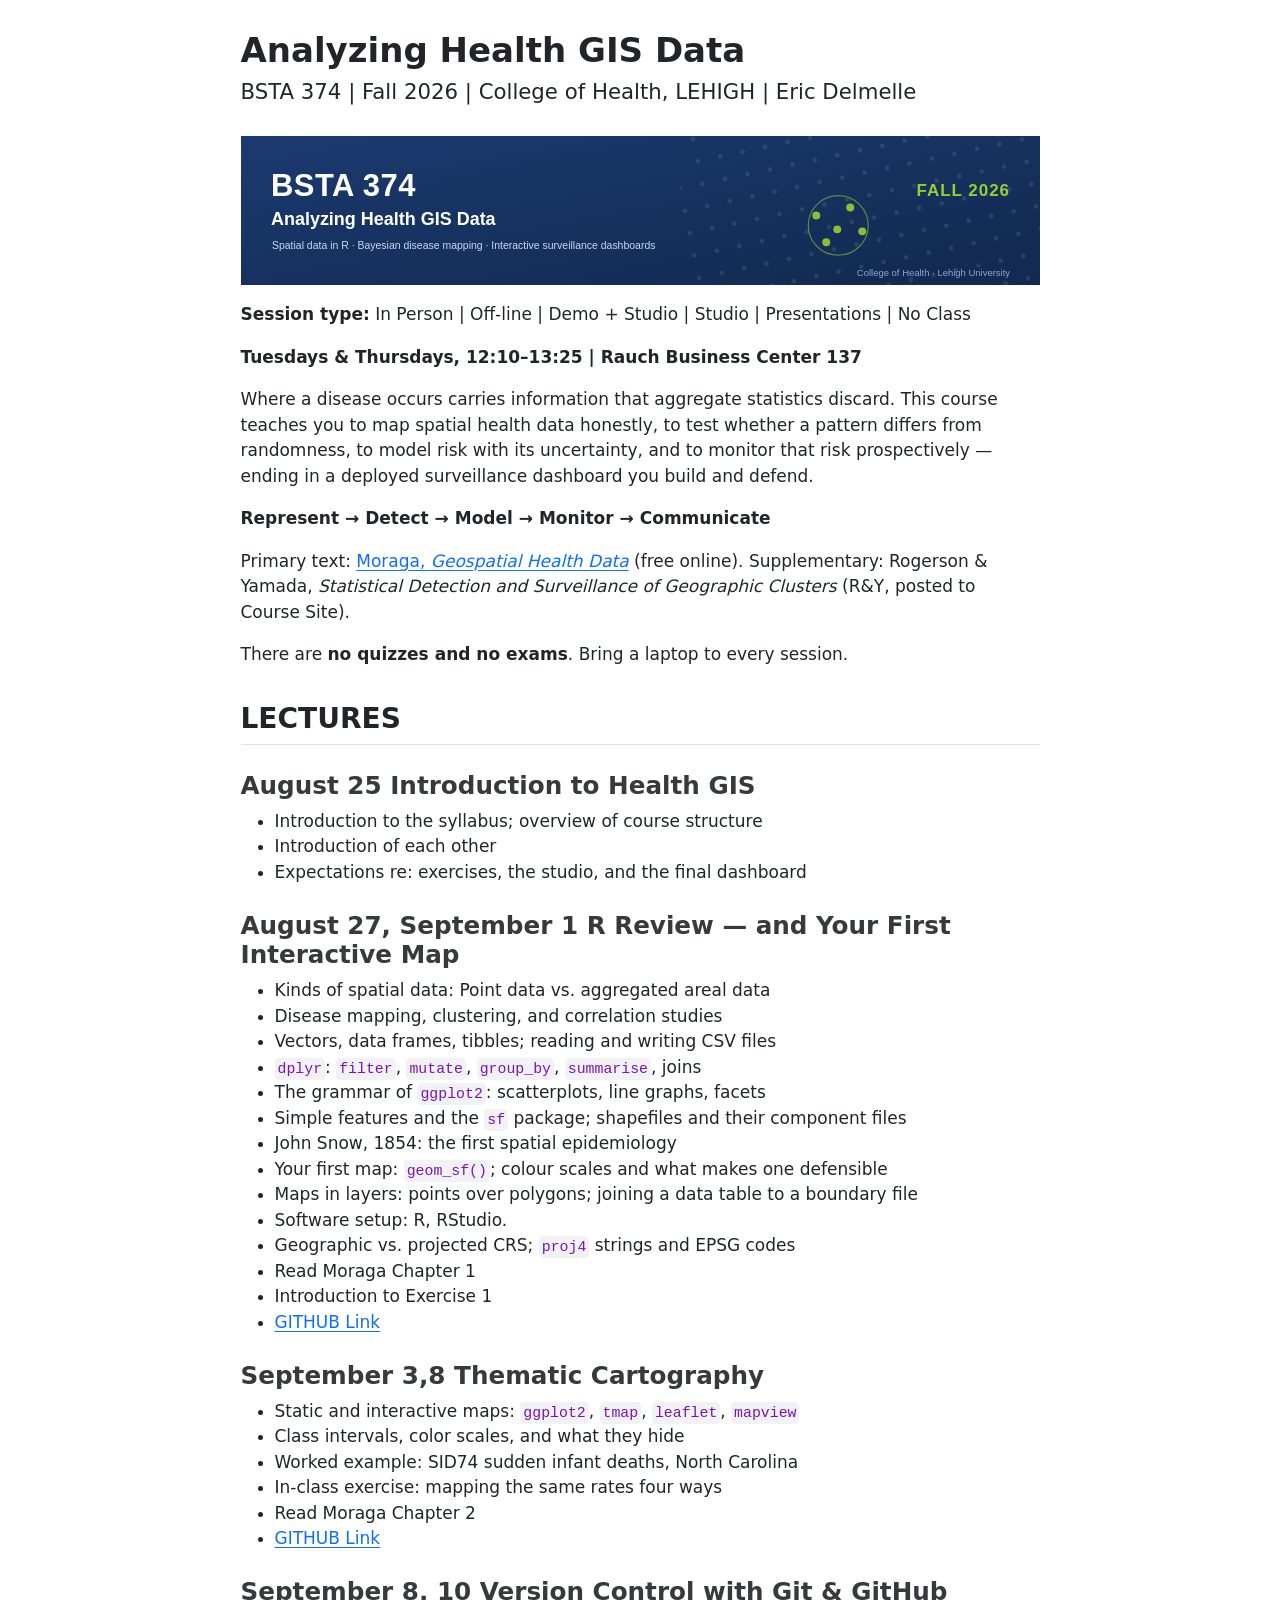
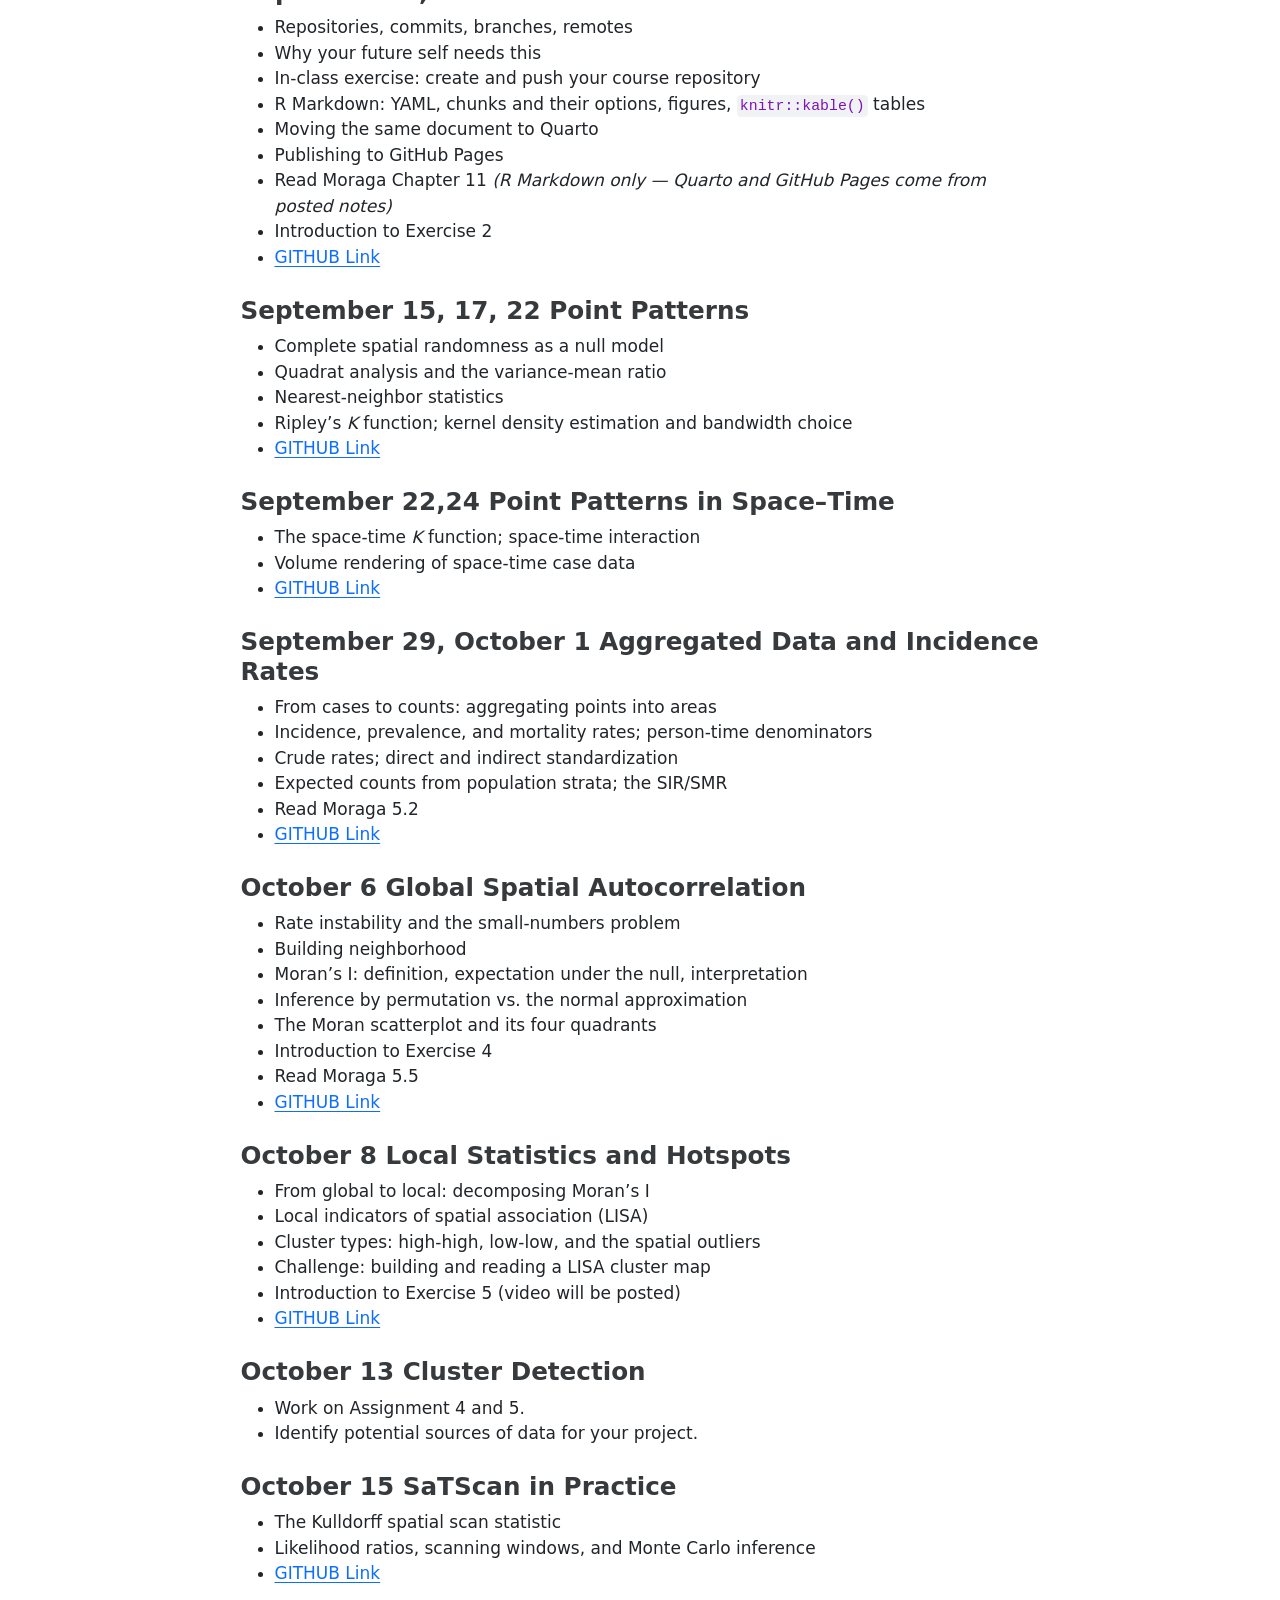
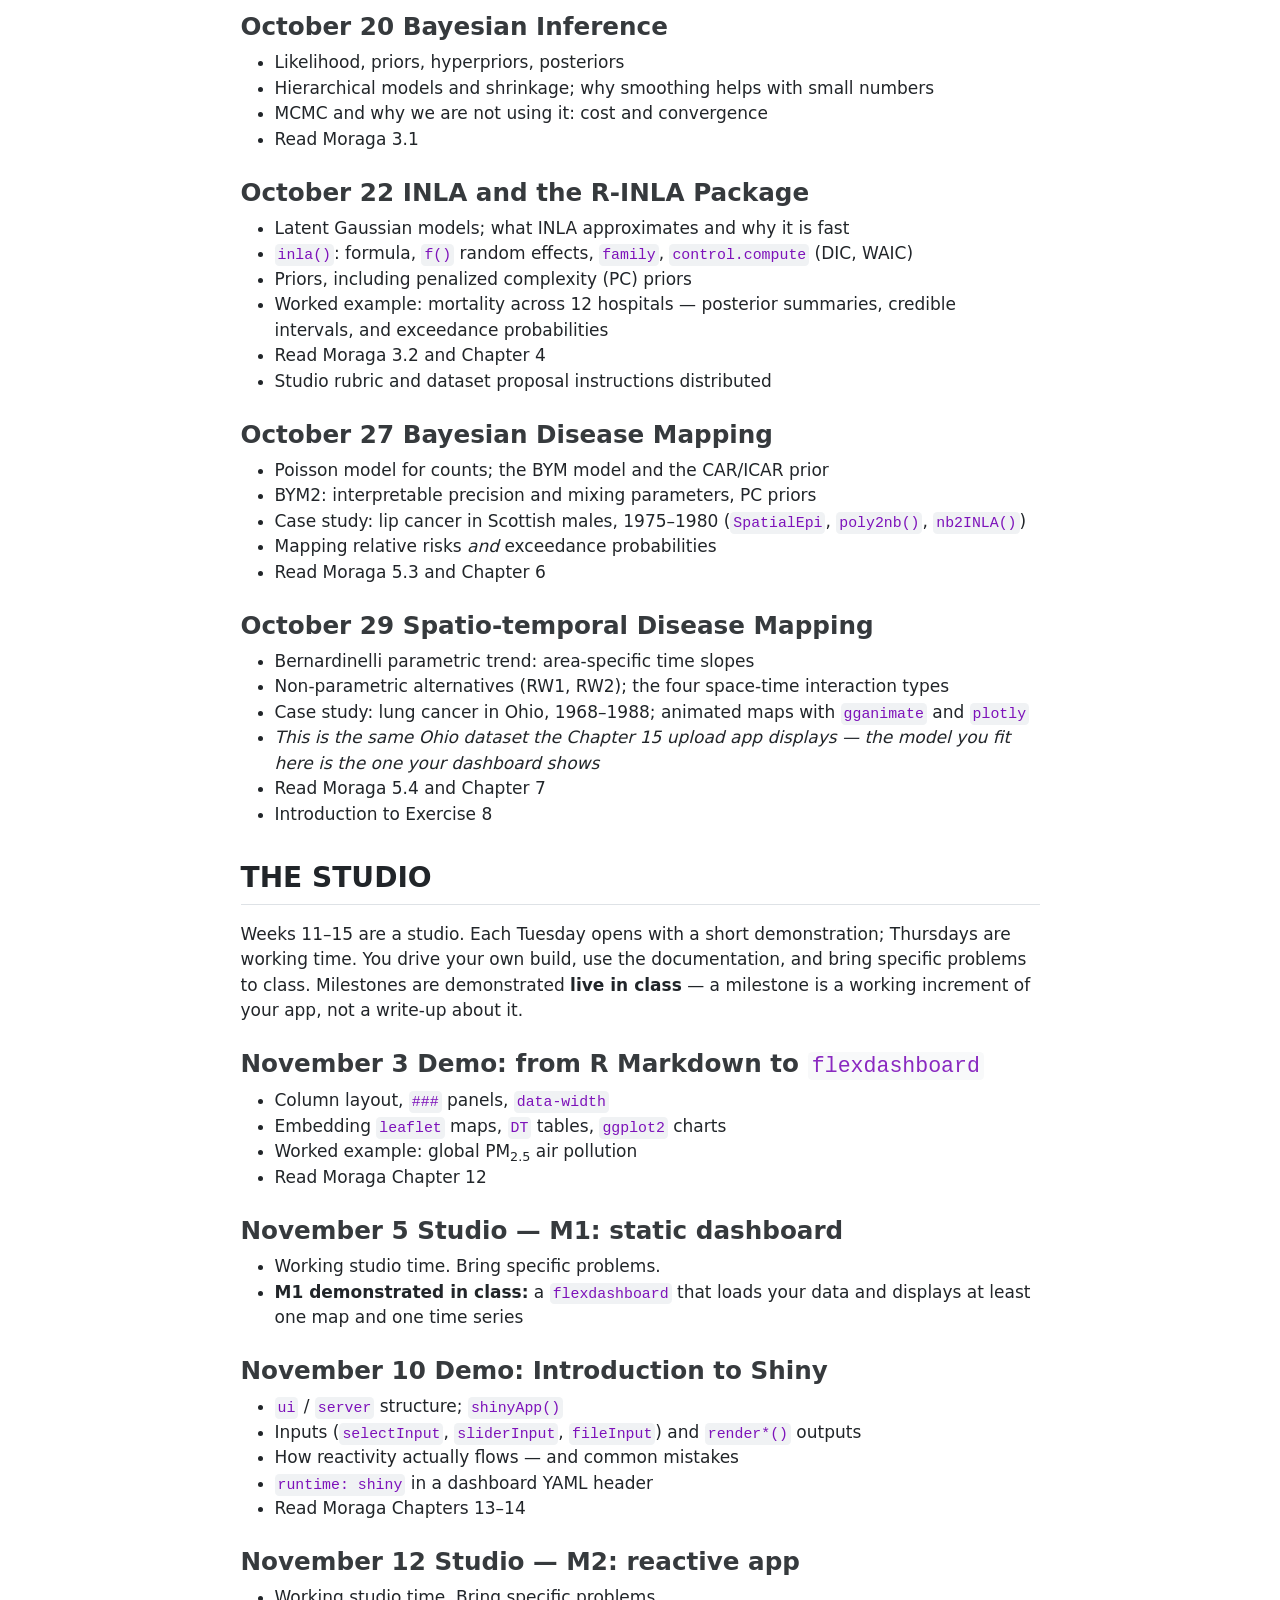
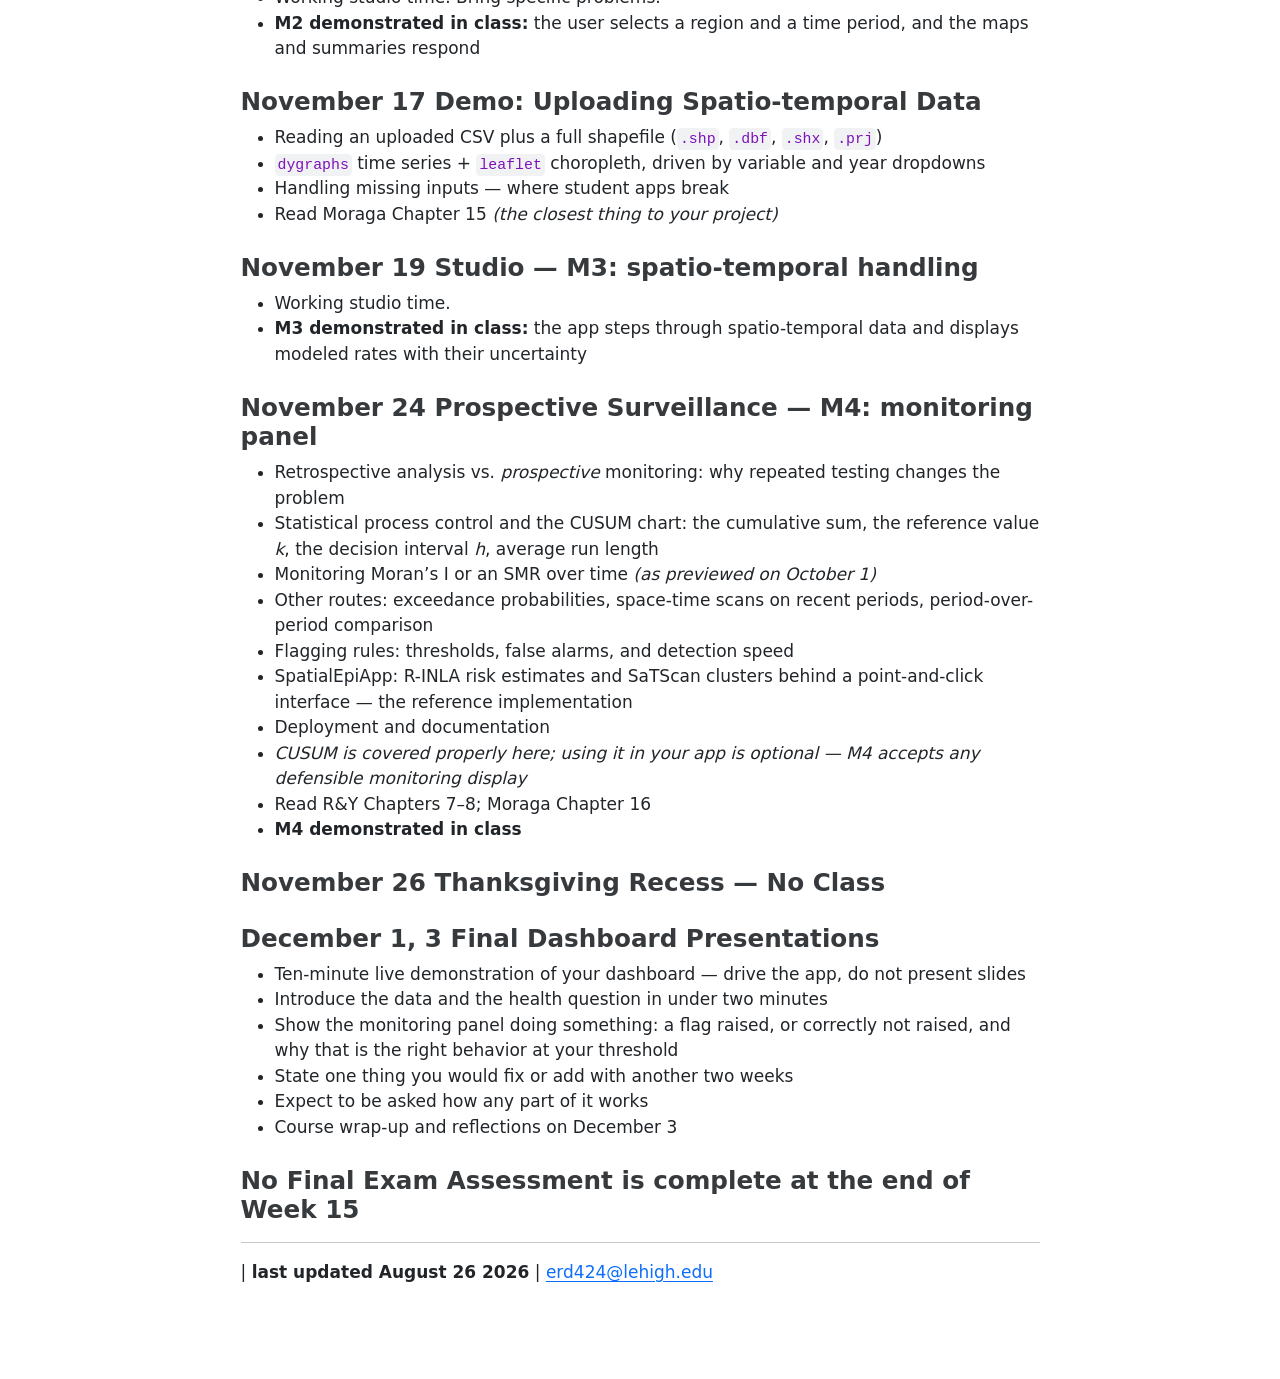
==== commit a77eb56f: "~" ====
--- a/docs/index.html
+++ b/docs/index.html
@@ -212,27 +212,24 @@
 <li>From global to local: decomposing Moran’s I</li>
 <li>Local indicators of spatial association (LISA)</li>
 <li>Cluster types: high-high, low-low, and the spatial outliers</li>
-<li>Getis-Ord Gi* and hotspot mapping</li>
-<li>Multiple testing and false discovery rate</li>
-<li>In-class exercise: building and reading a LISA cluster map</li>
-<li>Introduction to Exercise 5</li>
+<li>Challenge: building and reading a LISA cluster map</li>
+<li>Introduction to Exercise 5 (video will be posted)</li>
+<li><a href="https://BSTA-374.github.io/localMoran/">GITHUB Link</a></li>
 </ul>
 </section>
 <section id="october-13-cluster-detection" class="level3">
 <h3 class="anchored" data-anchor-id="october-13-cluster-detection"><span class="off-line">October 13</span> Cluster Detection</h3>
 <ul>
+<li>Work on Assignment 4 and 5.</li>
+<li>Identify potential sources of data for your project.</li>
+</ul>
+</section>
+<section id="october-15-satscan-in-practice" class="level3">
+<h3 class="anchored" data-anchor-id="october-15-satscan-in-practice"><span class="in-person">October 15</span> SaTScan in Practice</h3>
+<ul>
 <li>The Kulldorff spatial scan statistic</li>
 <li>Likelihood ratios, scanning windows, and Monte Carlo inference</li>
-<li>Read R&amp;Y Chapter 5</li>
-</ul>
-</section>
-<section id="october-15-satscan-in-practice" class="level3">
-<h3 class="anchored" data-anchor-id="october-15-satscan-in-practice"><span class="in-person">October 15</span> SaTScan in Practice</h3>
-<ul>
-<li>Spatial, temporal, and space-time scans</li>
-<li>Poisson vs.&nbsp;Bernoulli models; choosing the maximum window</li>
-<li>In-class exercise: running and interpreting a space-time scan</li>
-<li>Introduction to Exercise 6</li>
+<li><a href="https://BSTA-374.github.io/satscan/">GITHUB Link</a></li>
 </ul>
 </section>
 <section id="october-20-bayesian-inference" class="level3">
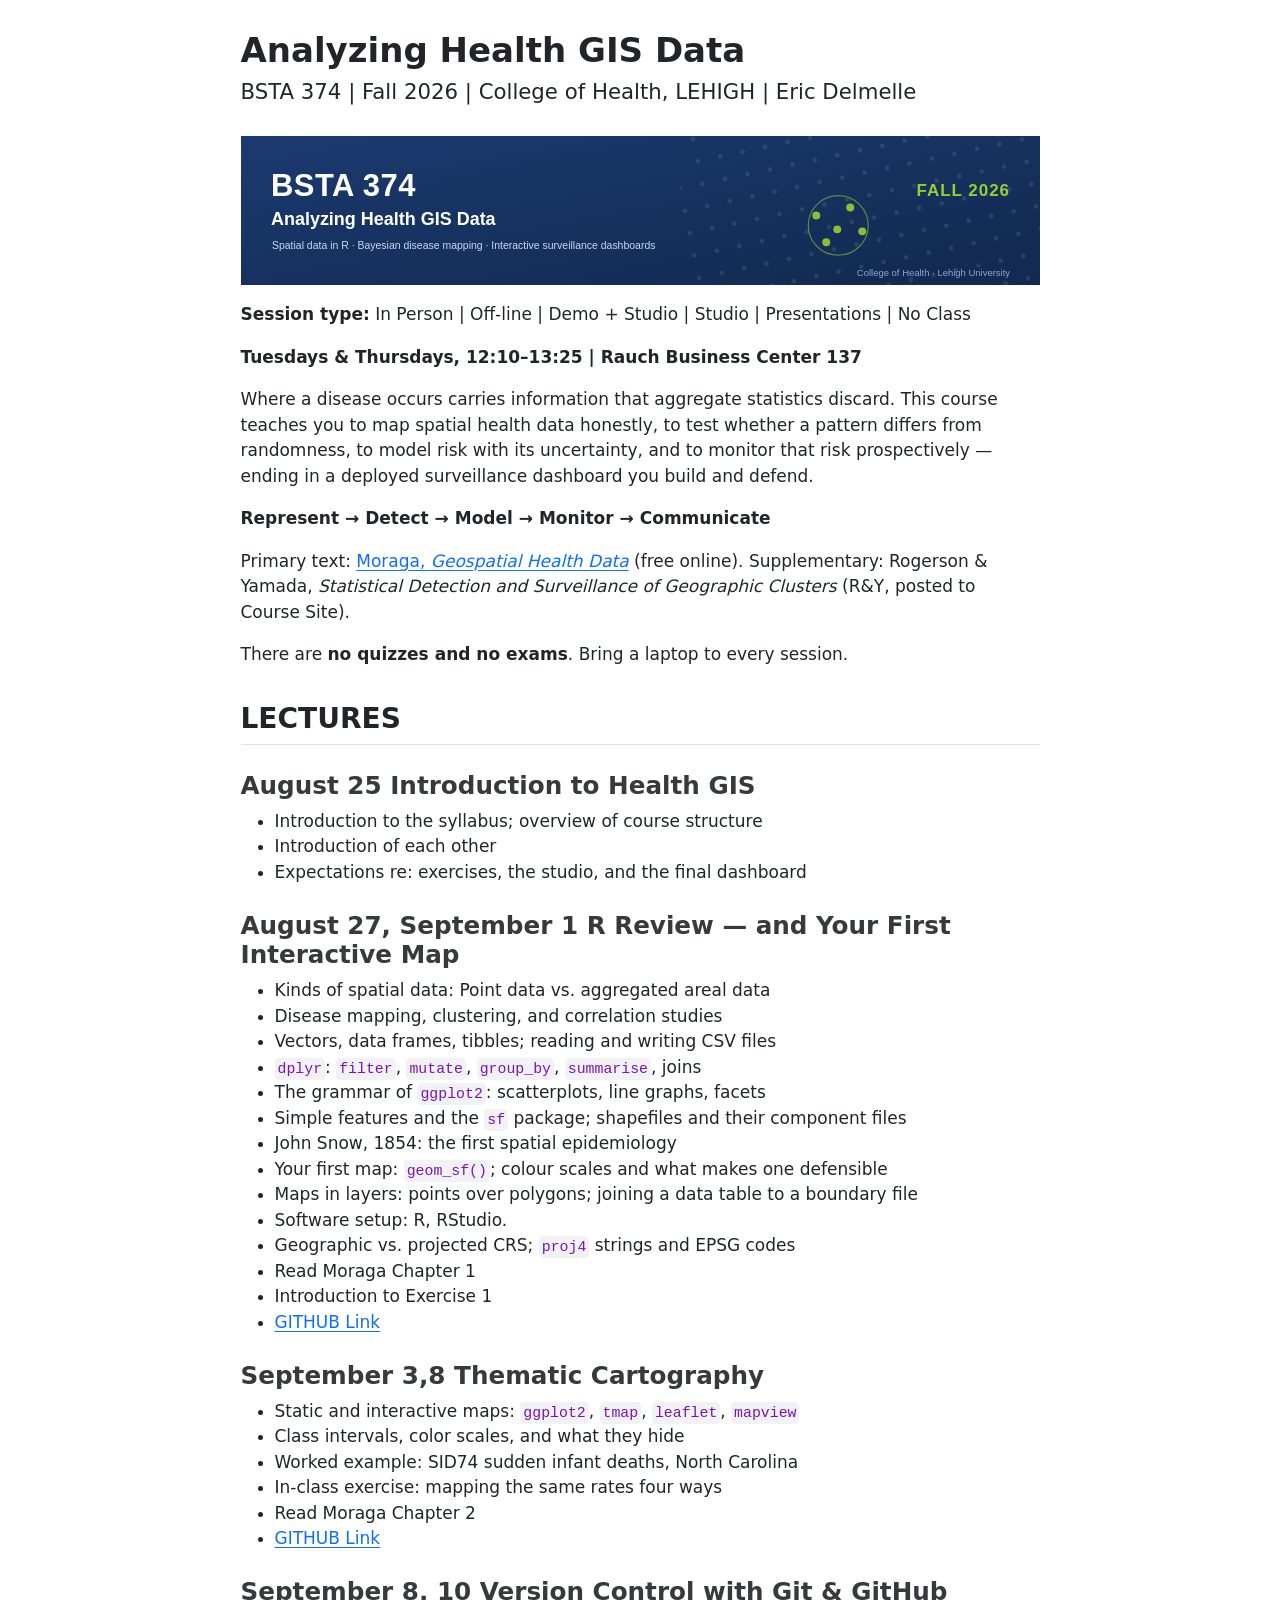
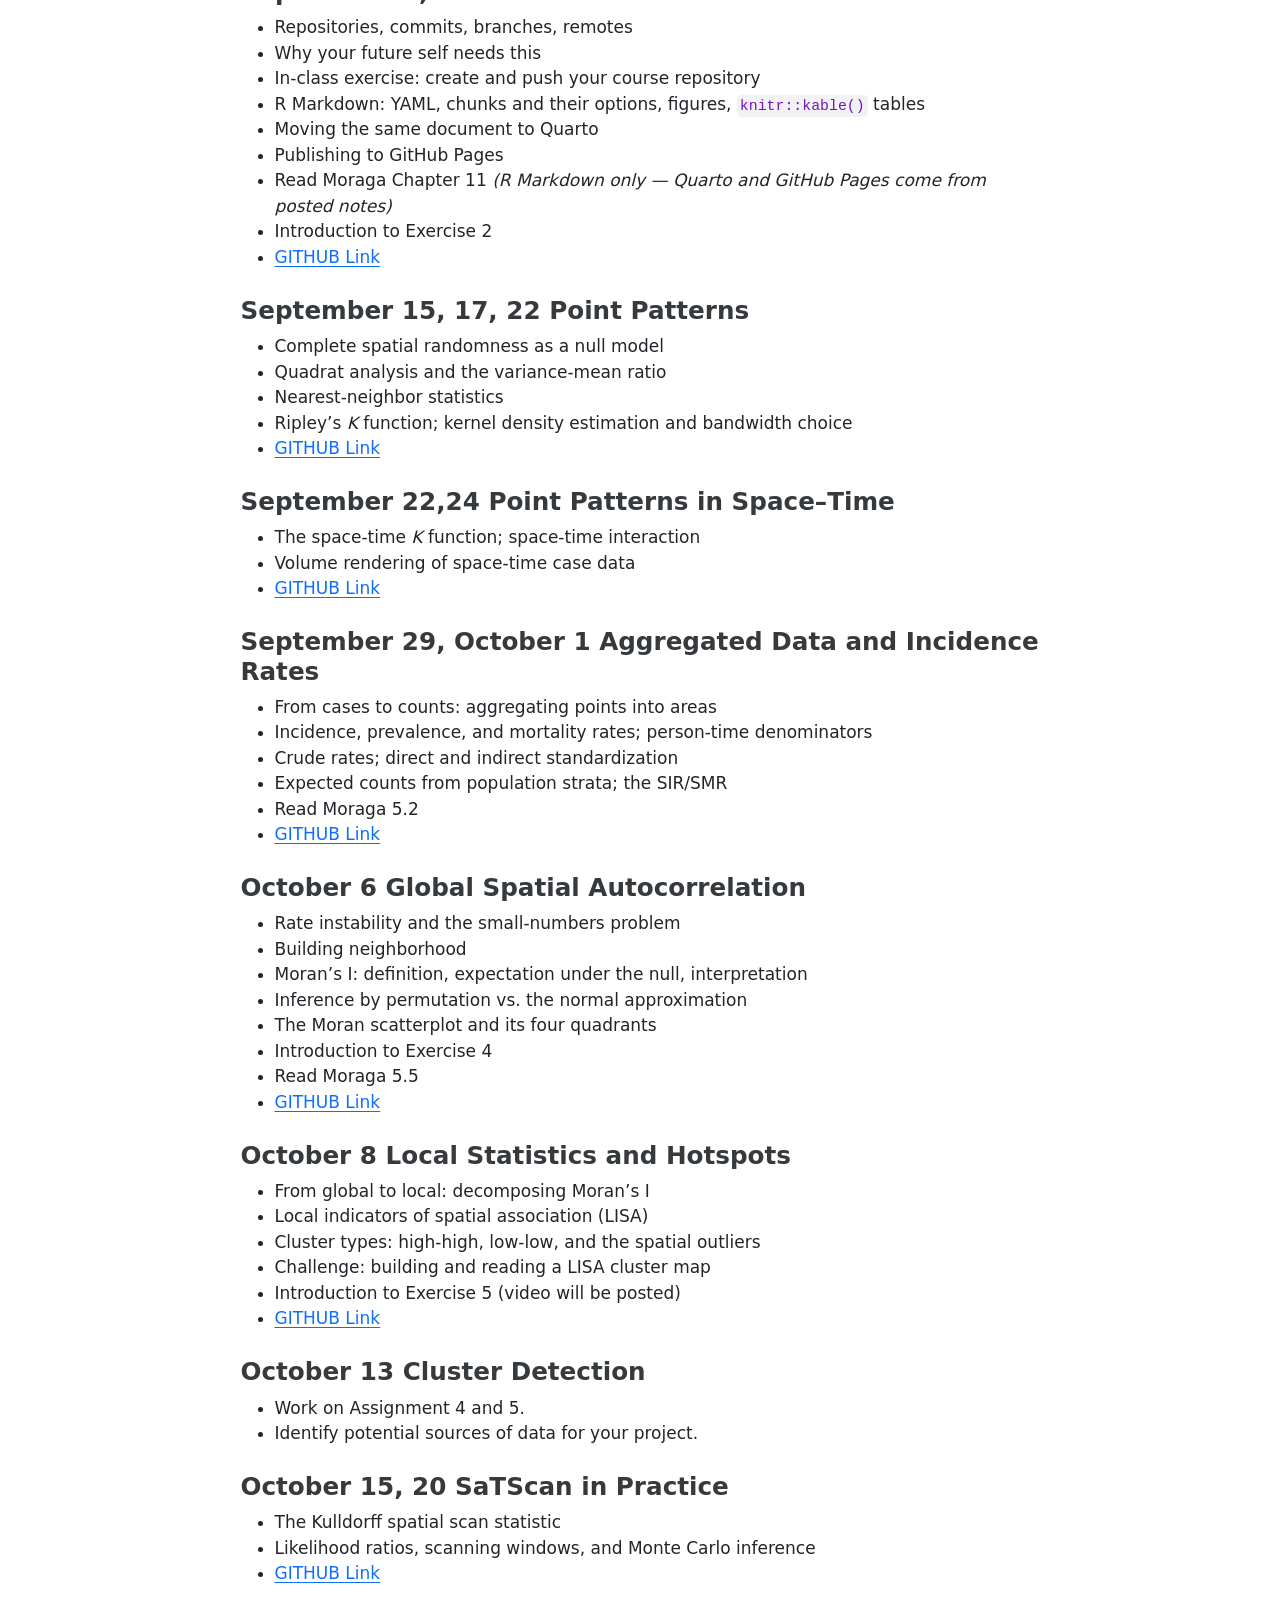
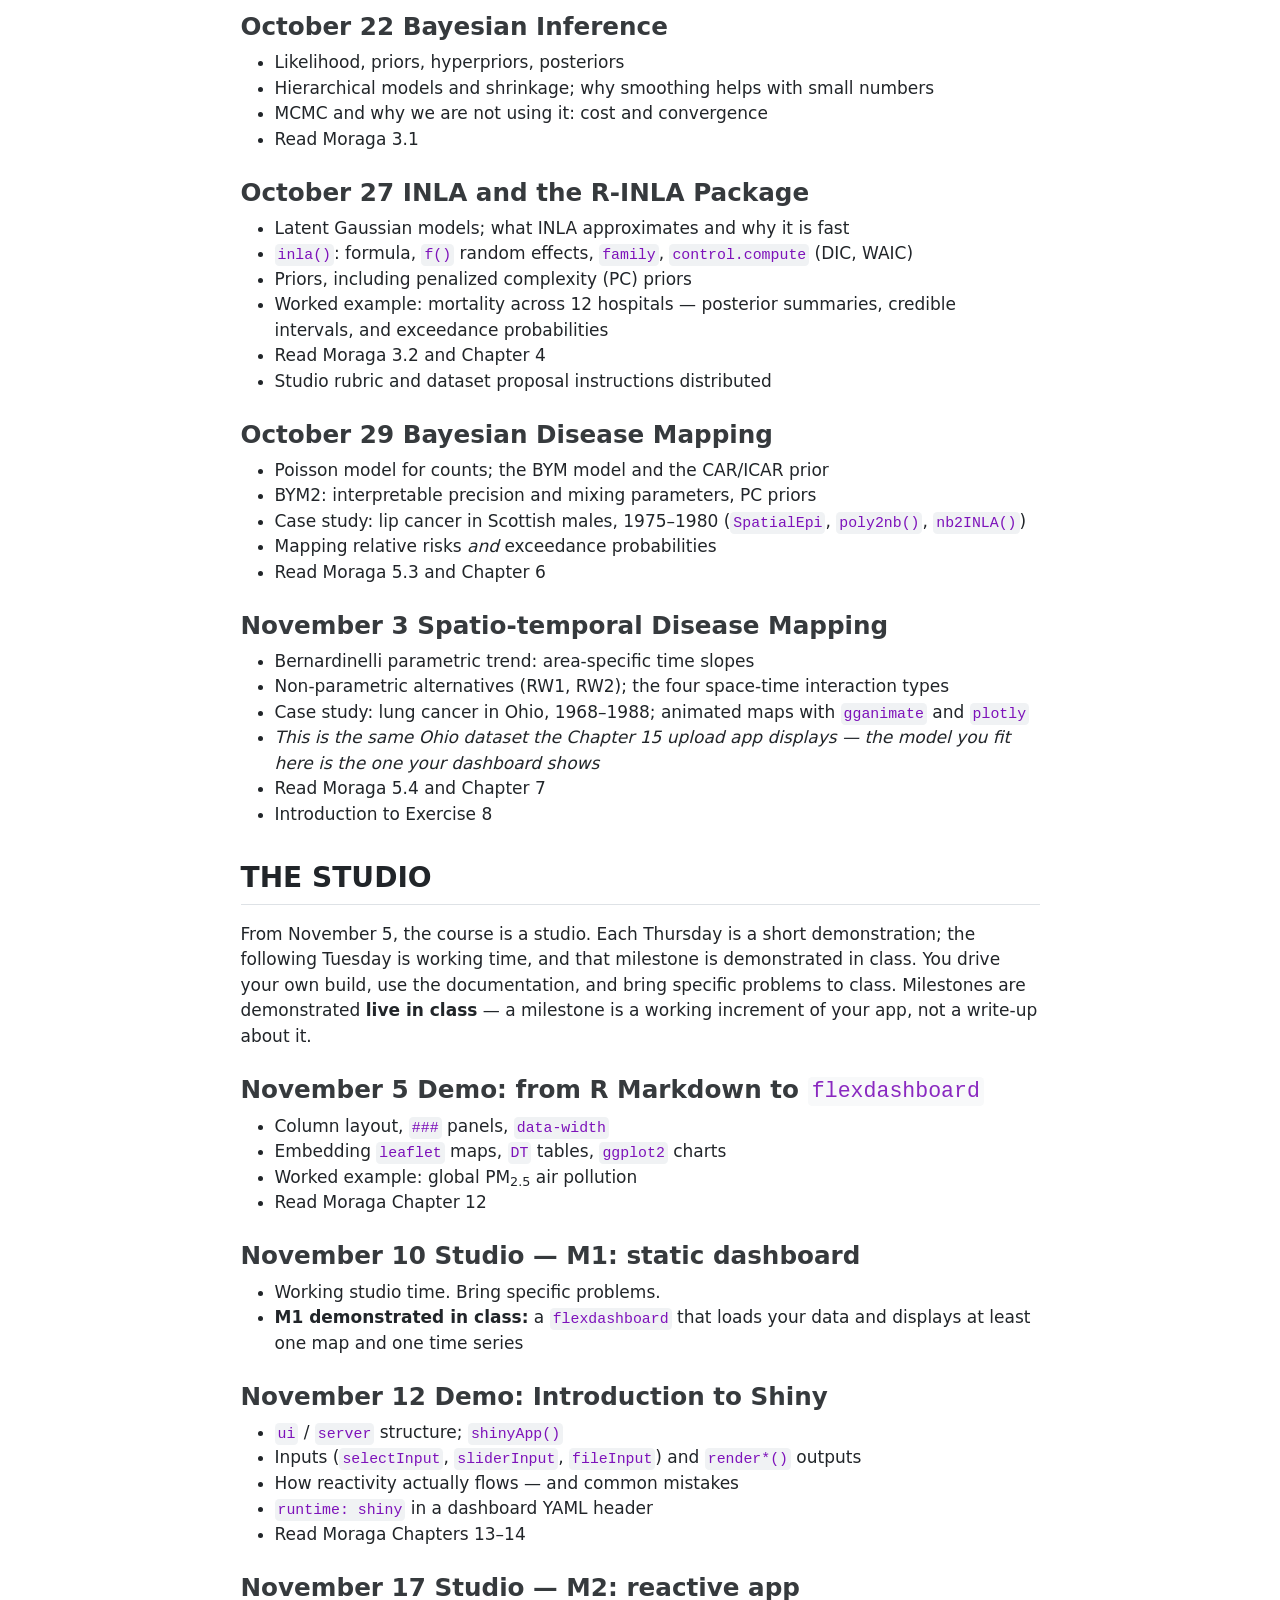
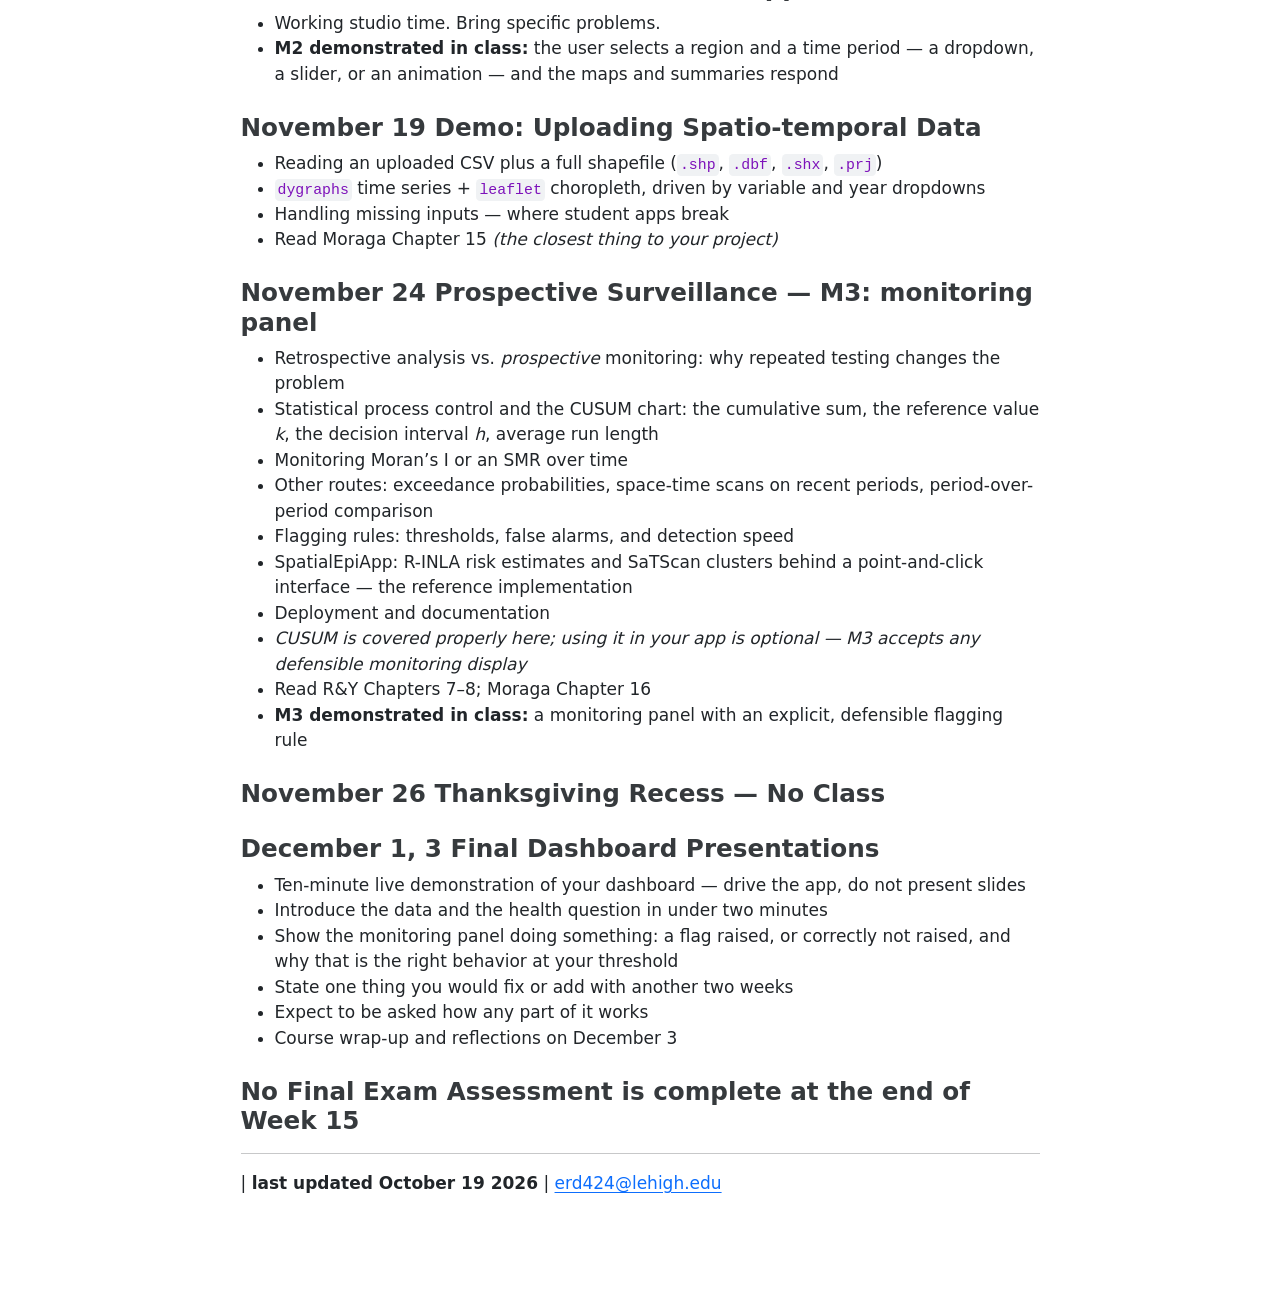
==== commit 3b1ed26d: "~" ====
--- a/docs/index.html
+++ b/docs/index.html
@@ -224,16 +224,16 @@
 <li>Identify potential sources of data for your project.</li>
 </ul>
 </section>
-<section id="october-15-satscan-in-practice" class="level3">
-<h3 class="anchored" data-anchor-id="october-15-satscan-in-practice"><span class="in-person">October 15</span> SaTScan in Practice</h3>
+<section id="october-15-20-satscan-in-practice" class="level3">
+<h3 class="anchored" data-anchor-id="october-15-20-satscan-in-practice"><span class="in-person">October 15, 20</span> SaTScan in Practice</h3>
 <ul>
 <li>The Kulldorff spatial scan statistic</li>
 <li>Likelihood ratios, scanning windows, and Monte Carlo inference</li>
 <li><a href="https://BSTA-374.github.io/satscan/">GITHUB Link</a></li>
 </ul>
 </section>
-<section id="october-20-bayesian-inference" class="level3">
-<h3 class="anchored" data-anchor-id="october-20-bayesian-inference"><span class="in-person">October 20</span> Bayesian Inference</h3>
+<section id="october-22-bayesian-inference" class="level3">
+<h3 class="anchored" data-anchor-id="october-22-bayesian-inference"><span class="in-person">October 22</span> Bayesian Inference</h3>
 <ul>
 <li>Likelihood, priors, hyperpriors, posteriors</li>
 <li>Hierarchical models and shrinkage; why smoothing helps with small numbers</li>
@@ -241,8 +241,8 @@
 <li>Read Moraga 3.1</li>
 </ul>
 </section>
-<section id="october-22-inla-and-the-r-inla-package" class="level3">
-<h3 class="anchored" data-anchor-id="october-22-inla-and-the-r-inla-package"><span class="in-person">October 22</span> INLA and the R-INLA Package</h3>
+<section id="october-27-inla-and-the-r-inla-package" class="level3">
+<h3 class="anchored" data-anchor-id="october-27-inla-and-the-r-inla-package"><span class="in-person">October 27</span> INLA and the R-INLA Package</h3>
 <ul>
 <li>Latent Gaussian models; what INLA approximates and why it is fast</li>
 <li><code>inla()</code>: formula, <code>f()</code> random effects, <code>family</code>, <code>control.compute</code> (DIC, WAIC)</li>
@@ -252,8 +252,8 @@
 <li>Studio rubric and dataset proposal instructions distributed</li>
 </ul>
 </section>
-<section id="october-27-bayesian-disease-mapping" class="level3">
-<h3 class="anchored" data-anchor-id="october-27-bayesian-disease-mapping"><span class="in-person">October 27</span> Bayesian Disease Mapping</h3>
+<section id="october-29-bayesian-disease-mapping" class="level3">
+<h3 class="anchored" data-anchor-id="october-29-bayesian-disease-mapping"><span class="in-person">October 29</span> Bayesian Disease Mapping</h3>
 <ul>
 <li>Poisson model for counts; the BYM model and the CAR/ICAR prior</li>
 <li>BYM2: interpretable precision and mixing parameters, PC priors</li>
@@ -262,8 +262,8 @@
 <li>Read Moraga 5.3 and Chapter 6</li>
 </ul>
 </section>
-<section id="october-29-spatio-temporal-disease-mapping" class="level3">
-<h3 class="anchored" data-anchor-id="october-29-spatio-temporal-disease-mapping"><span class="in-person">October 29</span> Spatio-temporal Disease Mapping</h3>
+<section id="november-3-spatio-temporal-disease-mapping" class="level3">
+<h3 class="anchored" data-anchor-id="november-3-spatio-temporal-disease-mapping"><span class="in-person">November 3</span> Spatio-temporal Disease Mapping</h3>
 <ul>
 <li>Bernardinelli parametric trend: area-specific time slopes</li>
 <li>Non-parametric alternatives (RW1, RW2); the four space-time interaction types</li>
@@ -276,9 +276,9 @@
 </section>
 <section id="the-studio" class="level2">
 <h2 class="anchored" data-anchor-id="the-studio">THE STUDIO</h2>
-<p>Weeks 11–15 are a studio. Each Tuesday opens with a short demonstration; Thursdays are working time. You drive your own build, use the documentation, and bring specific problems to class. Milestones are demonstrated <strong>live in class</strong> — a milestone is a working increment of your app, not a write-up about it.</p>
-<section id="november-3-demo-from-r-markdown-to-flexdashboard" class="level3">
-<h3 class="anchored" data-anchor-id="november-3-demo-from-r-markdown-to-flexdashboard"><span class="demo">November 3</span> Demo: from R Markdown to <code>flexdashboard</code></h3>
+<p>From November 5, the course is a studio. Each Thursday is a short demonstration; the following Tuesday is working time, and that milestone is demonstrated in class. You drive your own build, use the documentation, and bring specific problems to class. Milestones are demonstrated <strong>live in class</strong> — a milestone is a working increment of your app, not a write-up about it.</p>
+<section id="november-5-demo-from-r-markdown-to-flexdashboard" class="level3">
+<h3 class="anchored" data-anchor-id="november-5-demo-from-r-markdown-to-flexdashboard"><span class="demo">November 5</span> Demo: from R Markdown to <code>flexdashboard</code></h3>
 <ul>
 <li>Column layout, <code>###</code> panels, <code>data-width</code></li>
 <li>Embedding <code>leaflet</code> maps, <code>DT</code> tables, <code>ggplot2</code> charts</li>
@@ -286,15 +286,15 @@
 <li>Read Moraga Chapter 12</li>
 </ul>
 </section>
-<section id="november-5-studio-m1-static-dashboard" class="level3">
-<h3 class="anchored" data-anchor-id="november-5-studio-m1-static-dashboard"><span class="studio">November 5</span> Studio — M1: static dashboard</h3>
+<section id="november-10-studio-m1-static-dashboard" class="level3">
+<h3 class="anchored" data-anchor-id="november-10-studio-m1-static-dashboard"><span class="studio">November 10</span> Studio — M1: static dashboard</h3>
 <ul>
 <li>Working studio time. Bring specific problems.</li>
 <li><strong>M1 demonstrated in class:</strong> a <code>flexdashboard</code> that loads your data and displays at least one map and one time series</li>
 </ul>
 </section>
-<section id="november-10-demo-introduction-to-shiny" class="level3">
-<h3 class="anchored" data-anchor-id="november-10-demo-introduction-to-shiny"><span class="demo">November 10</span> Demo: Introduction to Shiny</h3>
+<section id="november-12-demo-introduction-to-shiny" class="level3">
+<h3 class="anchored" data-anchor-id="november-12-demo-introduction-to-shiny"><span class="demo">November 12</span> Demo: Introduction to Shiny</h3>
 <ul>
 <li><code>ui</code> / <code>server</code> structure; <code>shinyApp()</code></li>
 <li>Inputs (<code>selectInput</code>, <code>sliderInput</code>, <code>fileInput</code>) and <code>render*()</code> outputs</li>
@@ -303,15 +303,15 @@
 <li>Read Moraga Chapters 13–14</li>
 </ul>
 </section>
-<section id="november-12-studio-m2-reactive-app" class="level3">
-<h3 class="anchored" data-anchor-id="november-12-studio-m2-reactive-app"><span class="studio">November 12</span> Studio — M2: reactive app</h3>
+<section id="november-17-studio-m2-reactive-app" class="level3">
+<h3 class="anchored" data-anchor-id="november-17-studio-m2-reactive-app"><span class="studio">November 17</span> Studio — M2: reactive app</h3>
 <ul>
 <li>Working studio time. Bring specific problems.</li>
-<li><strong>M2 demonstrated in class:</strong> the user selects a region and a time period, and the maps and summaries respond</li>
-</ul>
-</section>
-<section id="november-17-demo-uploading-spatio-temporal-data" class="level3">
-<h3 class="anchored" data-anchor-id="november-17-demo-uploading-spatio-temporal-data"><span class="demo">November 17</span> Demo: Uploading Spatio-temporal Data</h3>
+<li><strong>M2 demonstrated in class:</strong> the user selects a region and a time period — a dropdown, a slider, or an animation — and the maps and summaries respond</li>
+</ul>
+</section>
+<section id="november-19-demo-uploading-spatio-temporal-data" class="level3">
+<h3 class="anchored" data-anchor-id="november-19-demo-uploading-spatio-temporal-data"><span class="demo">November 19</span> Demo: Uploading Spatio-temporal Data</h3>
 <ul>
 <li>Reading an uploaded CSV plus a full shapefile (<code>.shp</code>, <code>.dbf</code>, <code>.shx</code>, <code>.prj</code>)</li>
 <li><code>dygraphs</code> time series + <code>leaflet</code> choropleth, driven by variable and year dropdowns</li>
@@ -319,26 +319,19 @@
 <li>Read Moraga Chapter 15 <em>(the closest thing to your project)</em></li>
 </ul>
 </section>
-<section id="november-19-studio-m3-spatio-temporal-handling" class="level3">
-<h3 class="anchored" data-anchor-id="november-19-studio-m3-spatio-temporal-handling"><span class="studio">November 19</span> Studio — M3: spatio-temporal handling</h3>
-<ul>
-<li>Working studio time.</li>
-<li><strong>M3 demonstrated in class:</strong> the app steps through spatio-temporal data and displays modeled rates with their uncertainty</li>
-</ul>
-</section>
-<section id="november-24-prospective-surveillance-m4-monitoring-panel" class="level3">
-<h3 class="anchored" data-anchor-id="november-24-prospective-surveillance-m4-monitoring-panel"><span class="demo">November 24</span> Prospective Surveillance — M4: monitoring panel</h3>
+<section id="november-24-prospective-surveillance-m3-monitoring-panel" class="level3">
+<h3 class="anchored" data-anchor-id="november-24-prospective-surveillance-m3-monitoring-panel"><span class="demo">November 24</span> Prospective Surveillance — M3: monitoring panel</h3>
 <ul>
 <li>Retrospective analysis vs.&nbsp;<em>prospective</em> monitoring: why repeated testing changes the problem</li>
 <li>Statistical process control and the CUSUM chart: the cumulative sum, the reference value <em>k</em>, the decision interval <em>h</em>, average run length</li>
-<li>Monitoring Moran’s I or an SMR over time <em>(as previewed on October 1)</em></li>
+<li>Monitoring Moran’s I or an SMR over time</li>
 <li>Other routes: exceedance probabilities, space-time scans on recent periods, period-over-period comparison</li>
 <li>Flagging rules: thresholds, false alarms, and detection speed</li>
 <li>SpatialEpiApp: R-INLA risk estimates and SaTScan clusters behind a point-and-click interface — the reference implementation</li>
 <li>Deployment and documentation</li>
-<li><em>CUSUM is covered properly here; using it in your app is optional — M4 accepts any defensible monitoring display</em></li>
+<li><em>CUSUM is covered properly here; using it in your app is optional — M3 accepts any defensible monitoring display</em></li>
 <li>Read R&amp;Y Chapters 7–8; Moraga Chapter 16</li>
-<li><strong>M4 demonstrated in class</strong></li>
+<li><strong>M3 demonstrated in class:</strong> a monitoring panel with an explicit, defensible flagging rule</li>
 </ul>
 </section>
 <section id="november-26-thanksgiving-recess-no-class" class="level3">
@@ -358,7 +351,7 @@
 <section id="no-final-exam-assessment-is-complete-at-the-end-of-week-15" class="level3">
 <h3 class="anchored" data-anchor-id="no-final-exam-assessment-is-complete-at-the-end-of-week-15"><span class="no-class">No Final Exam</span> Assessment is complete at the end of Week 15</h3>
 <hr>
-<p>| <strong>last updated August 26 2026</strong> | <a href="mailto:erd424@lehigh.edu">erd424@lehigh.edu</a></p>
+<p>| <strong>last updated October 19 2026</strong> | <a href="mailto:erd424@lehigh.edu">erd424@lehigh.edu</a></p>
 <!-- Topic schedule only. Exercise deadlines, milestone points, the dataset
      proposal, grading and course policies live in the syllabus, so that this
      page stays reusable from year to year.
@@ -379,13 +372,11 @@
        Oct 8   hotspotsMultipleTesting
        Oct 13  clusterDetection
        Oct 15  satscanInPractice
-       Oct 20  bayesianInference
-       Oct 22  inlaAndRINLA
+       Oct 22  bayesianInference, inlaAndRINLA
        Oct 27  bayesianDiseaseMapping
        Oct 29  spatioTemporalMapping
        Nov 3   flexdashboardDemo
        Nov 10  shinyDemo
-       Nov 17  uploadSpatioTemporal
        Nov 24  prospectiveSurveillance
 -->
 
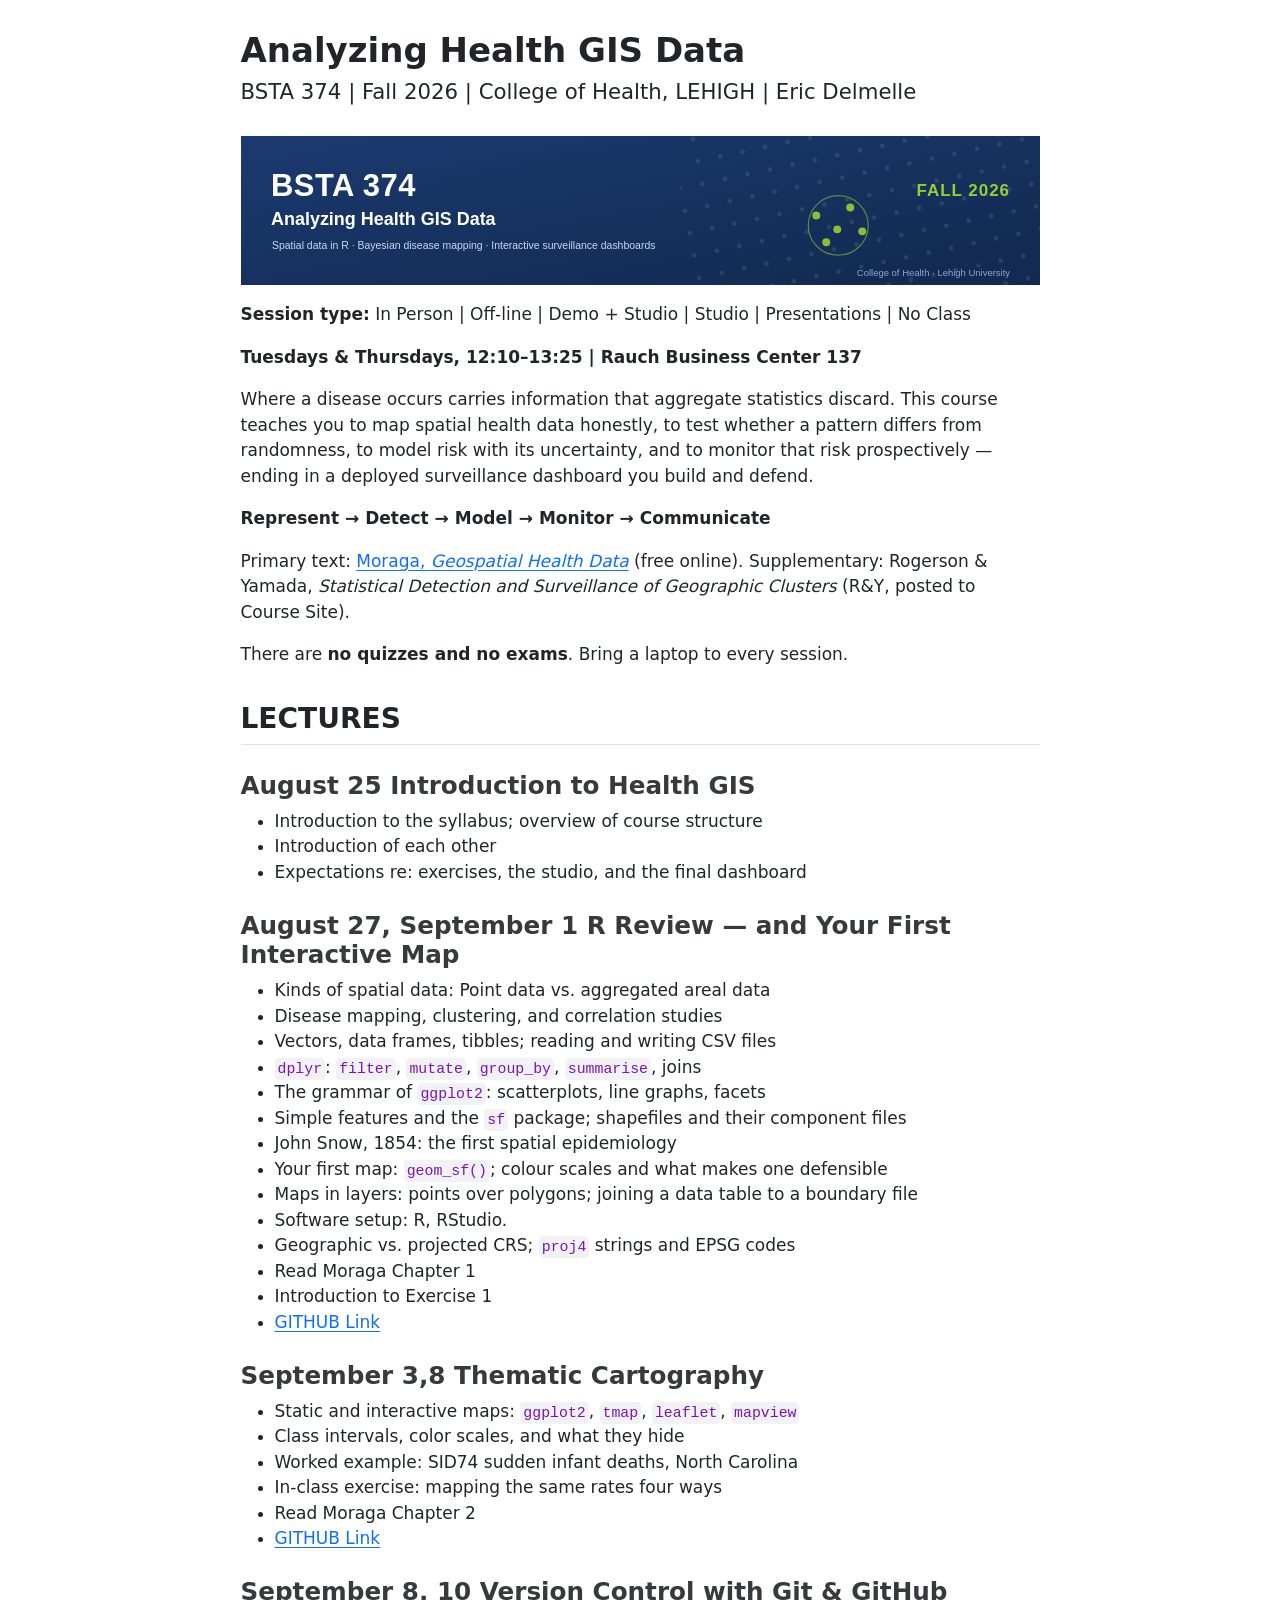
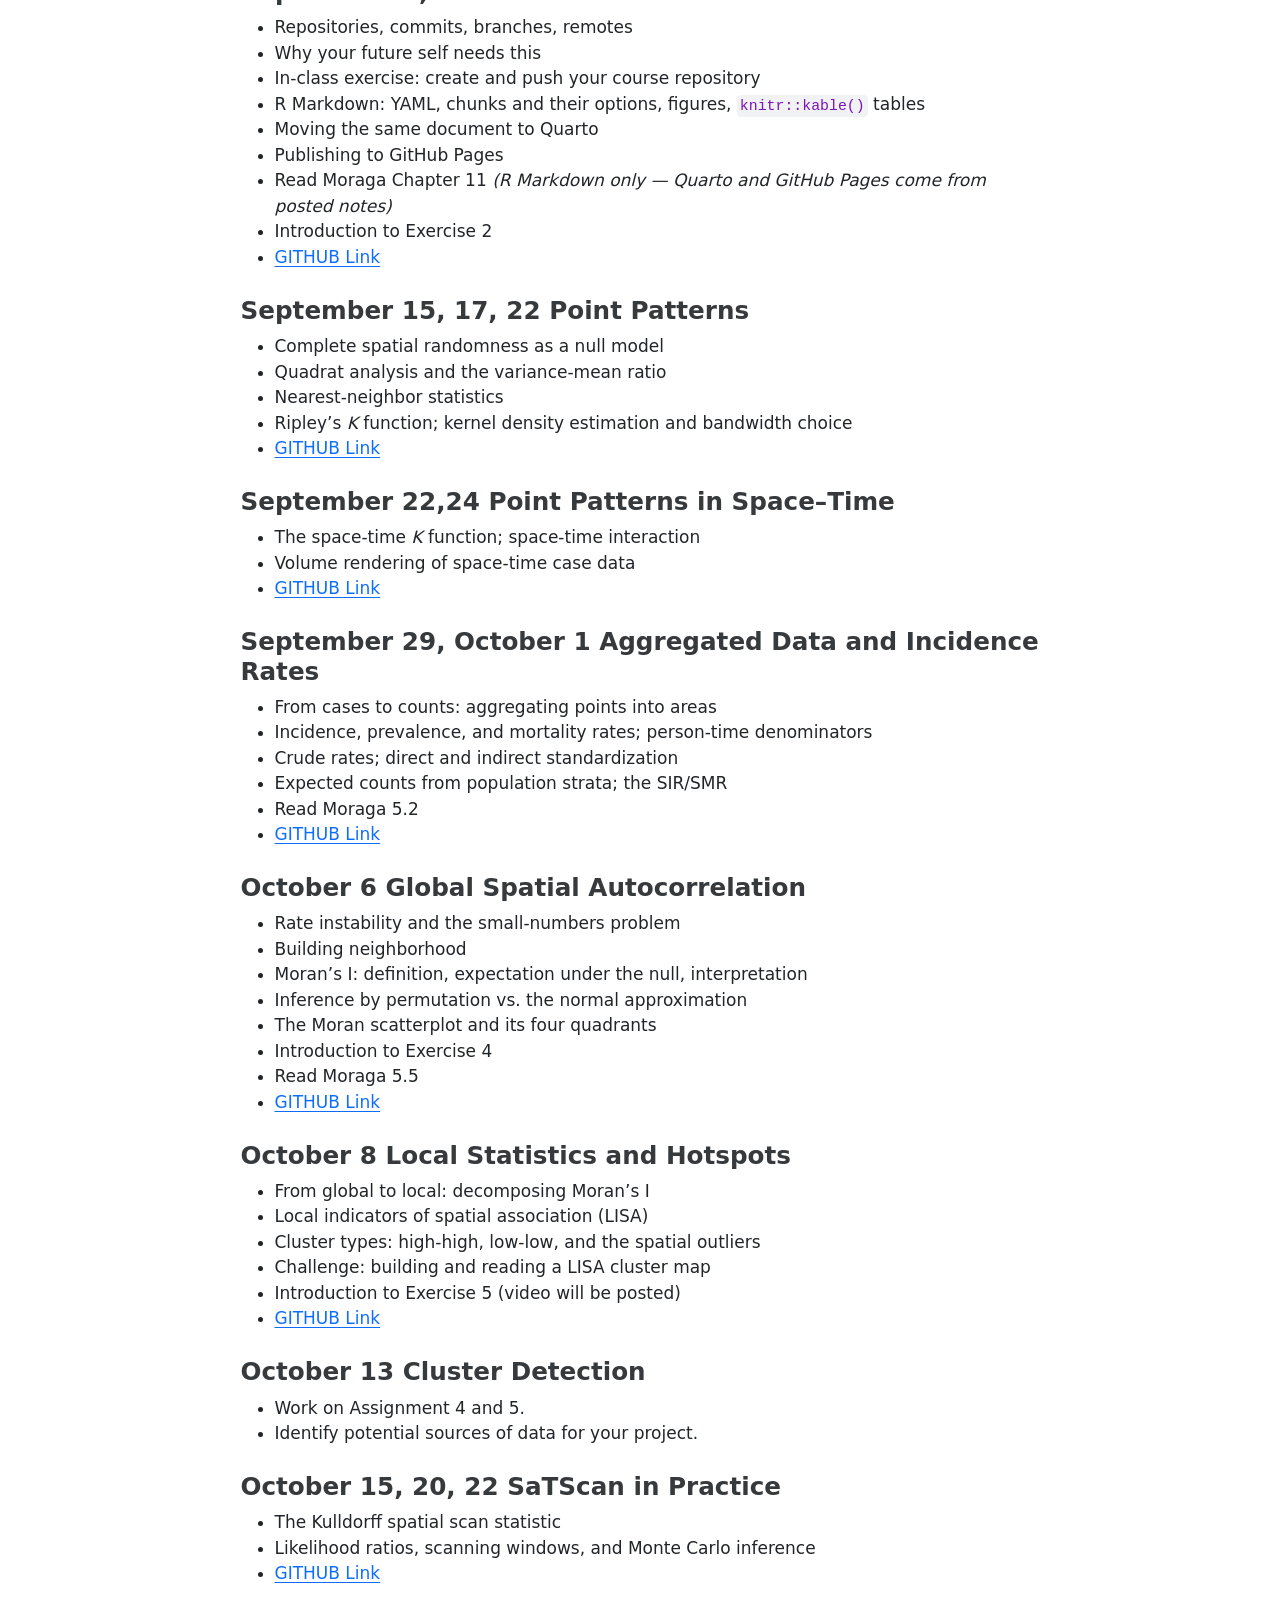
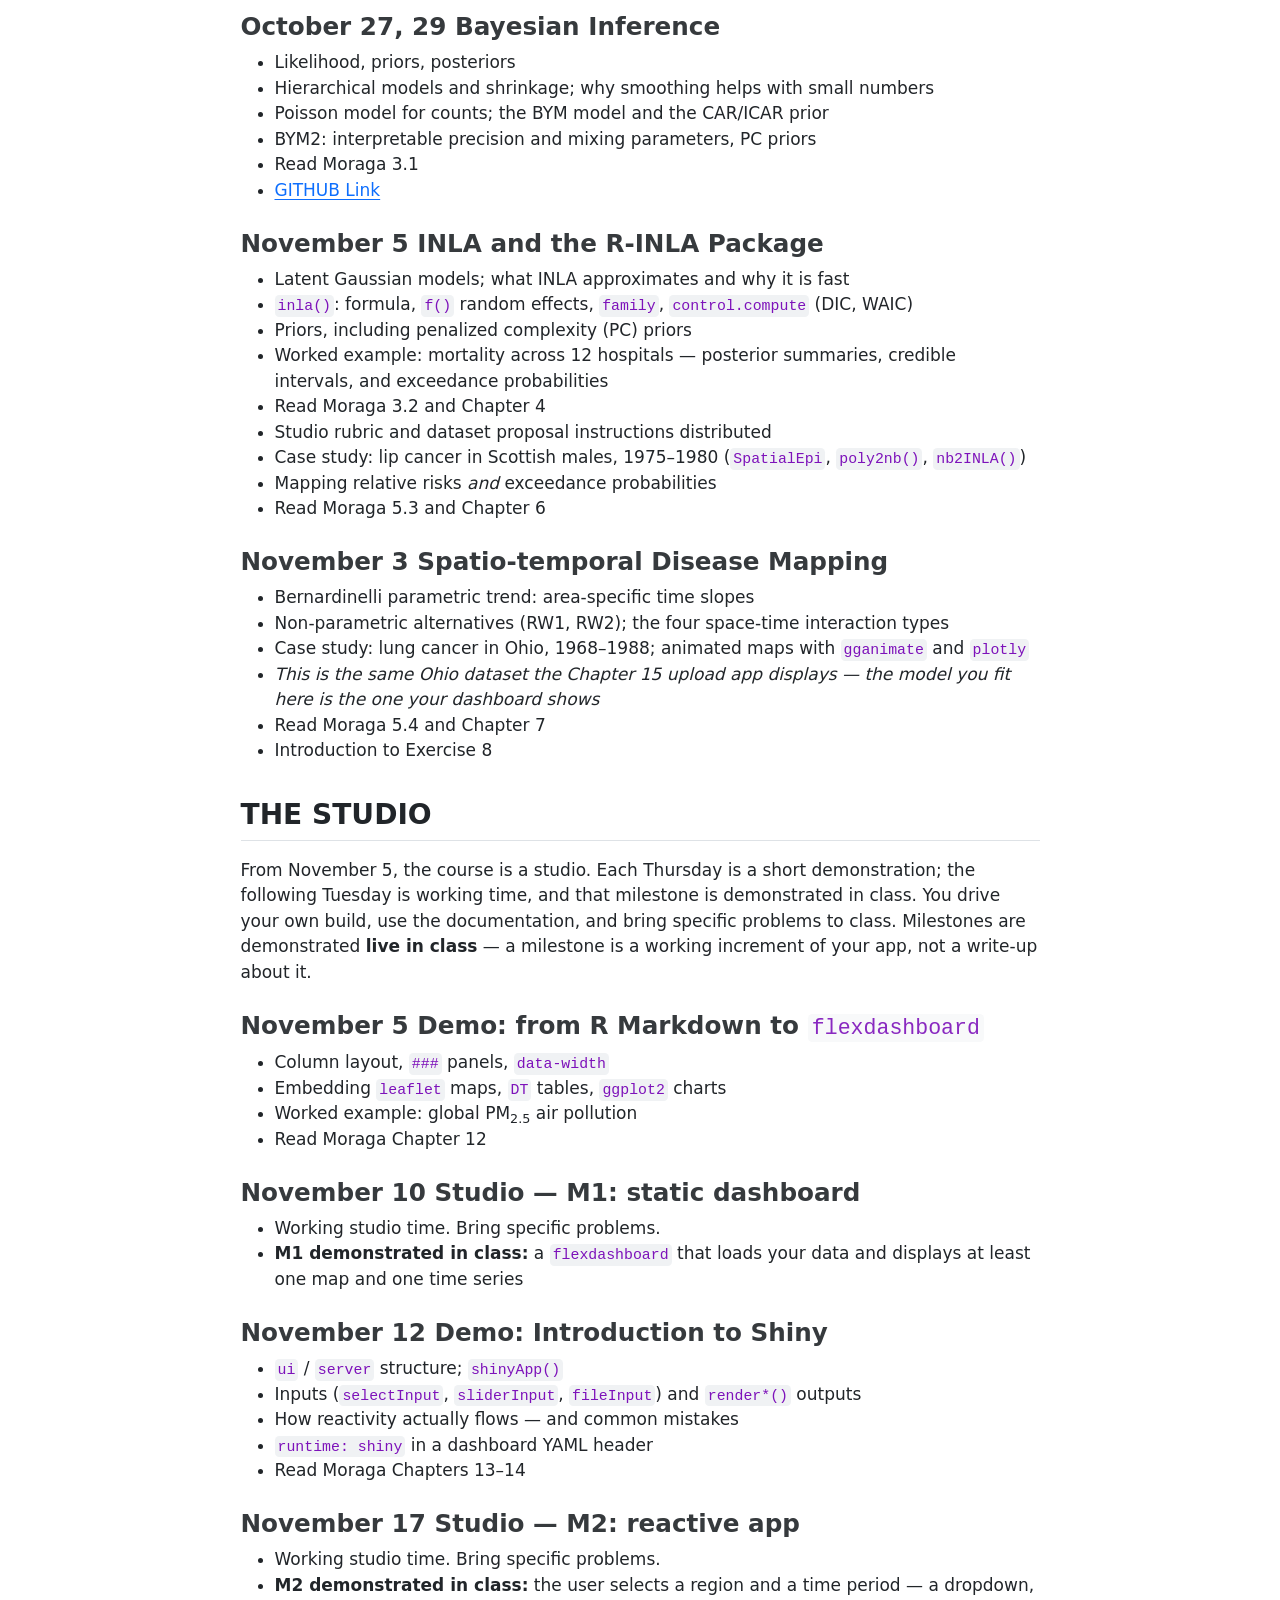
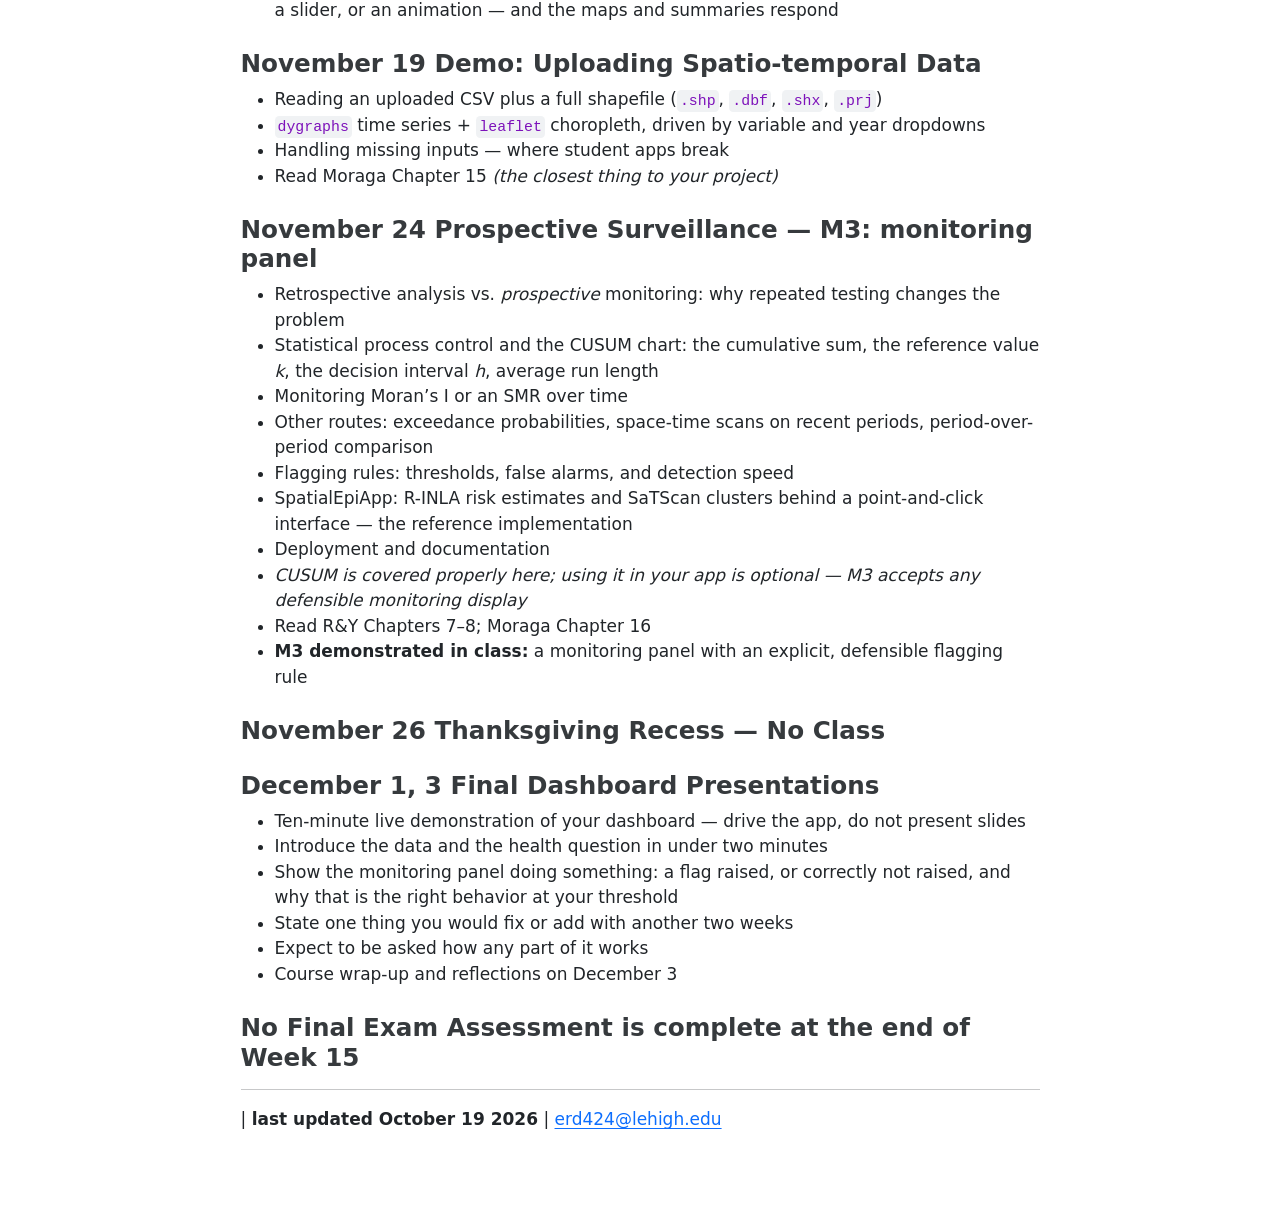
==== commit 07c3f4d1: "~" ====
--- a/docs/index.html
+++ b/docs/index.html
@@ -224,25 +224,27 @@
 <li>Identify potential sources of data for your project.</li>
 </ul>
 </section>
-<section id="october-15-20-satscan-in-practice" class="level3">
-<h3 class="anchored" data-anchor-id="october-15-20-satscan-in-practice"><span class="in-person">October 15, 20</span> SaTScan in Practice</h3>
+<section id="october-15-20-22-satscan-in-practice" class="level3">
+<h3 class="anchored" data-anchor-id="october-15-20-22-satscan-in-practice"><span class="in-person">October 15, 20, 22</span> SaTScan in Practice</h3>
 <ul>
 <li>The Kulldorff spatial scan statistic</li>
 <li>Likelihood ratios, scanning windows, and Monte Carlo inference</li>
 <li><a href="https://BSTA-374.github.io/satscan/">GITHUB Link</a></li>
 </ul>
 </section>
-<section id="october-22-bayesian-inference" class="level3">
-<h3 class="anchored" data-anchor-id="october-22-bayesian-inference"><span class="in-person">October 22</span> Bayesian Inference</h3>
-<ul>
-<li>Likelihood, priors, hyperpriors, posteriors</li>
+<section id="october-27-29-bayesian-inference" class="level3">
+<h3 class="anchored" data-anchor-id="october-27-29-bayesian-inference"><span class="in-person">October 27, 29</span> Bayesian Inference</h3>
+<ul>
+<li>Likelihood, priors, posteriors</li>
 <li>Hierarchical models and shrinkage; why smoothing helps with small numbers</li>
-<li>MCMC and why we are not using it: cost and convergence</li>
+<li>Poisson model for counts; the BYM model and the CAR/ICAR prior</li>
+<li>BYM2: interpretable precision and mixing parameters, PC priors</li>
 <li>Read Moraga 3.1</li>
-</ul>
-</section>
-<section id="october-27-inla-and-the-r-inla-package" class="level3">
-<h3 class="anchored" data-anchor-id="october-27-inla-and-the-r-inla-package"><span class="in-person">October 27</span> INLA and the R-INLA Package</h3>
+<li><a href="https://BSTA-374.github.io/bayesianMapping/">GITHUB Link</a></li>
+</ul>
+</section>
+<section id="november-5-inla-and-the-r-inla-package" class="level3">
+<h3 class="anchored" data-anchor-id="november-5-inla-and-the-r-inla-package"><span class="in-person">November 5</span> INLA and the R-INLA Package</h3>
 <ul>
 <li>Latent Gaussian models; what INLA approximates and why it is fast</li>
 <li><code>inla()</code>: formula, <code>f()</code> random effects, <code>family</code>, <code>control.compute</code> (DIC, WAIC)</li>
@@ -250,13 +252,6 @@
 <li>Worked example: mortality across 12 hospitals — posterior summaries, credible intervals, and exceedance probabilities</li>
 <li>Read Moraga 3.2 and Chapter 4</li>
 <li>Studio rubric and dataset proposal instructions distributed</li>
-</ul>
-</section>
-<section id="october-29-bayesian-disease-mapping" class="level3">
-<h3 class="anchored" data-anchor-id="october-29-bayesian-disease-mapping"><span class="in-person">October 29</span> Bayesian Disease Mapping</h3>
-<ul>
-<li>Poisson model for counts; the BYM model and the CAR/ICAR prior</li>
-<li>BYM2: interpretable precision and mixing parameters, PC priors</li>
 <li>Case study: lip cancer in Scottish males, 1975–1980 (<code>SpatialEpi</code>, <code>poly2nb()</code>, <code>nb2INLA()</code>)</li>
 <li>Mapping relative risks <em>and</em> exceedance probabilities</li>
 <li>Read Moraga 5.3 and Chapter 6</li>
